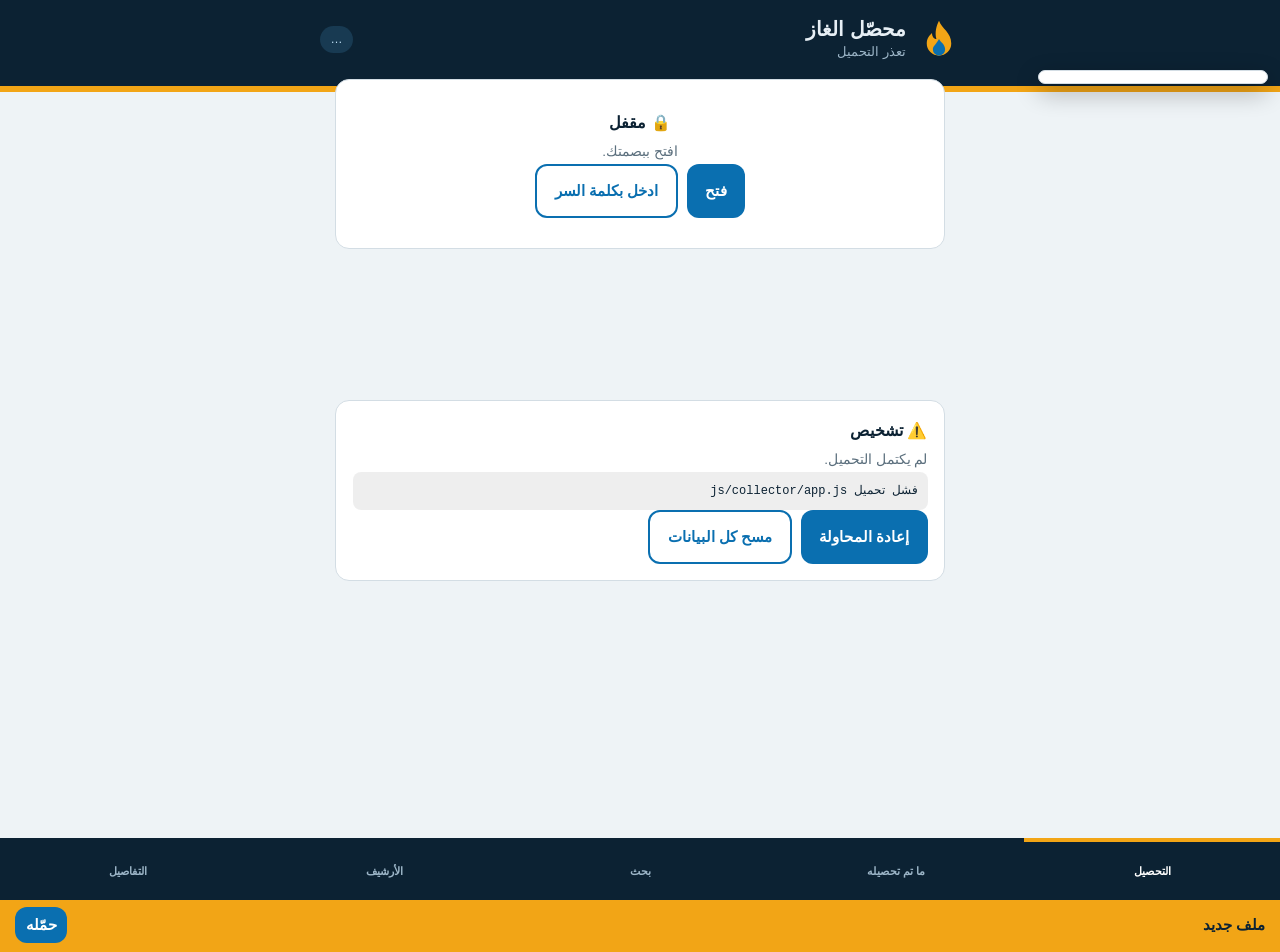
==== index.html @ 59f56c3a "Add files via upload" ====
<!DOCTYPE html>
<html lang="ar" dir="rtl">
<head>
<meta charset="utf-8">
<meta name="viewport" content="width=device-width,initial-scale=1,viewport-fit=cover">
<meta name="theme-color" content="#0c2233">
<title>محصّل الغاز</title>
<link rel="stylesheet" href="css/base.css">
<link rel="stylesheet" href="css/components.css">
<link rel="stylesheet" href="css/collector.css">
</head>
<body>
<header class="top"><div>
  <button id="menuBtn" class="ico" aria-label="الواجهات الإضافية" hidden>⋮</button>
  <button id="back" class="ico" hidden aria-label="رجوع">→</button>
  <svg viewBox="0 0 48 48" aria-hidden="true"><path d="M24 3c3 9 14 13 14 26a14 14 0 0 1-28 0c0-6 3-9 6-12 0 5 3 7 5 7-2-8 0-15 3-21z" fill="#f2a516"/><path d="M24 24c2 4 7 6 7 12a7 7 0 0 1-14 0c0-4 4-6 7-12z" fill="#0a6fb0"/></svg>
  <span><h1>محصّل الغاز</h1><p id="who">جارٍ التحقق…</p></span><span class="pill" id="net">…</span>
</div></header>
<div id="menu" class="menu" hidden></div>
<main id="locked" hidden><section class="card empty"><h2>🔒 مقفل</h2><p class="mute">افتح ببصمتك.</p><div class="actions" style="justify-content:center"><button class="btn" id="unlockBtn">فتح</button><button class="btn ghost" id="relogin">ادخل بكلمة السر</button></div><p class="mute" id="lmsg"></p></section></main>
<main id="diag" hidden><section class="card"><h2>⚠️ تشخيص</h2><p class="mute">لم يكتمل التحميل.</p><pre id="diagText" style="white-space:pre-wrap;font-size:.8rem;background:#0001;padding:.6rem;border-radius:8px;overflow:auto;max-height:200px"></pre><div class="actions"><button class="btn" id="retry">إعادة المحاولة</button><button class="btn ghost" id="hardReset">مسح كل البيانات</button></div></section></main>
<main id="app" hidden><section id="view"></section></main>
<div id="upd" class="upd" hidden><span>ملف جديد</span><button class="btn sm" id="updBtn">حمّله</button></div>
<nav class="tabs" id="tabs" hidden><button data-t="home" class="on">التحصيل</button><button data-t="ledger">ما تم تحصيله</button><button data-t="search">بحث</button><button data-t="archive">الأرشيف</button><button data-t="details">التفاصيل</button></nav>
<div id="toast" role="status"></div>
<script>
(function(){
  var diagEl = document.getElementById('diag');
  var diagText = document.getElementById('diagText');
  function showDiag(msg){
    document.getElementById('who').textContent = 'تعذر التحميل';
    ['locked','app','tabs'].forEach(function(i){document.getElementById(i).hidden=true;});
    diagEl.hidden = false;
    diagText.textContent = String(msg);
  }
  window.addEventListener('error', function(e){ showDiag('JS error: ' + e.message + '\n' + (e.filename||'') + ':' + (e.lineno||'')); });
  window.addEventListener('unhandledrejection', function(e){ showDiag('Promise: ' + (e.reason && e.reason.message ? e.reason.message : e.reason)); });
  setTimeout(function(){
    if (!document.getElementById('app').hidden) return;
    if (!document.getElementById('locked').hidden) return;
    if (!diagEl.hidden) return;
    showDiag('لم يبدأ التطبيق بعد 3 ثوانٍ.\nتأكد من رفع js/collector/app.js.');
  }, 3000);
  document.getElementById('retry').onclick = function(){ location.reload(); };
  document.getElementById('hardReset').onclick = function(){
    if (!confirm('سيُمسح كل شيء. هل أنت متأكد؟')) return;
    (async function(){
      try{ var dbs = await indexedDB.databases(); for(var i=0;i<dbs.length;i++){ if(dbs[i].name) indexedDB.deleteDatabase(dbs[i].name); } }catch(e){}
      try{ localStorage.clear(); }catch(e){}
      try{ var ks = await caches.keys(); await Promise.all(ks.map(function(k){return caches.delete(k);})); }catch(e){}
      try{ var rs = await navigator.serviceWorker.getRegistrations(); await Promise.all(rs.map(function(r){return r.unregister();})); }catch(e){}
      location.reload();
    })();
  };
  var s = document.createElement('script');
  s.type = 'module';
  s.src = 'js/collector/app.js';
  s.onerror = function(){ showDiag('فشل تحميل js/collector/app.js'); };
  document.body.appendChild(s);
})();
</script>
</body>
</html>
---- css/base.css ----
:root{--ink:#0c2233;--paper:#eef3f6;--card:#fff;--line:#d3dde4;--mute:#5b6f7d;--flame:#0a6fb0;--ember:#f2a516;--ok:#14805f;--bad:#c23b3b;--r:14px}
@media(prefers-color-scheme:dark){:root{--ink:#e7eff5;--paper:#0a1722;--card:#112636;--line:#223a4c;--mute:#8da4b4;--flame:#4fb0ee;--ember:#f5b53a;--ok:#3cc596;--bad:#ef7a7a}}
*{box-sizing:border-box;margin:0}
html{direction:rtl;font-size:15px}
body{font-family:'Segoe UI','Noto Sans Arabic',Tahoma,Arial,sans-serif;background:var(--paper);color:var(--ink);line-height:1.7;min-height:100vh;-webkit-tap-highlight-color:transparent}
:focus-visible{outline:3px solid var(--ember);outline-offset:2px}
@media(prefers-reduced-motion:reduce){*{transition:none!important;animation:none!important}}
---- css/components.css ----
button,input{font:inherit;color:inherit}
.btn{border:0;border-radius:12px;padding:.8rem 1.2rem;font-weight:700;background:var(--flame);color:#fff;cursor:pointer;min-height:48px;transition:transform .12s}
.btn:active{transform:scale(.97)}.btn:disabled{opacity:.55}
.btn.ghost{background:transparent;color:var(--flame);border:2px solid var(--flame)}
.field{display:grid;gap:.25rem}.field span{font-size:.85rem;color:var(--mute)}
.field input{border:2px solid var(--line);background:var(--paper);border-radius:12px;padding:.7rem .9rem;min-height:48px;width:100%}
.field input:focus{border-color:var(--flame)}
.card{background:var(--card);border:1px solid var(--line);border-radius:var(--r);padding:1.1rem}
.tests{list-style:none;padding:0;display:grid;gap:.5rem;margin-top:1rem}
.tests li{display:grid;grid-template-columns:1.6rem 1fr;gap:.1rem .5rem;padding:.6rem .8rem;border-radius:12px;background:var(--paper);border-inline-start:5px solid var(--line)}
.tests li small{grid-column:2;color:var(--mute)}
.tests li.ok{border-color:var(--ok)}.tests li.ok b{color:var(--ok)}
.tests li.bad{border-color:var(--bad)}.tests li.bad b{color:var(--bad)}
---- css/collector.css ----
.top{background:#0c2233;color:#e7eff5;padding:1.1rem 1rem 1.6rem;border-bottom:6px solid var(--ember)}
.top>div{max-width:640px;margin:auto;display:flex;align-items:center;gap:.8rem}
.top svg{width:42px;height:42px;flex:none}
.top h1{font-size:1.35rem;line-height:1.2}.top p{font-size:.85rem;color:#9db6c8}
.pill{margin-inline-start:auto;font-size:.8rem;padding:.2rem .7rem;border-radius:99px;background:#183a52;color:#bfe0f5}
.pill[data-on=false]{background:var(--ember);color:#0c2233}
main{max-width:640px;margin:-.9rem auto 2rem;padding:0 1rem;display:grid;gap:1rem}
.row{display:grid;grid-template-columns:1fr 1fr;gap:.75rem;margin:.8rem 0}
.actions{display:flex;gap:.6rem;flex-wrap:wrap}
h2{font-size:1.05rem;margin-bottom:.3rem}.mute{color:var(--mute);font-size:.9rem}
.ico{background:#183a52;color:#fff;border:0;border-radius:12px;width:44px;height:44px;font-size:1.4rem;cursor:pointer}
main{padding-bottom:9rem}.stack{display:grid;gap:.8rem;margin:.8rem 0}
.pick{display:grid;grid-template-columns:1fr 1fr;gap:.7rem}
.pick select{width:100%;border:2px solid var(--line);background:var(--card);color:var(--ink);border-radius:12px;padding:.6rem;min-height:48px;font:inherit;font-weight:700}
.sum{margin:.7rem 0;color:var(--mute)}.sum b{color:var(--ink);font-size:1.15rem}
.blist{display:grid;gap:.6rem}
.brow{display:grid;grid-template-columns:1.2fr 1fr 1fr auto;gap:.5rem;align-items:center;text-align:right;background:var(--card);border:1px solid var(--line);border-inline-start:6px solid var(--flame);border-radius:var(--r);padding:.9rem;min-height:56px;font:inherit;color:var(--ink);cursor:pointer}
.brow strong,.bar b{font-variant-numeric:tabular-nums}.brow strong{color:var(--flame)}.brow span{color:var(--mute);font-size:.88rem}
.bh{display:flex;justify-content:space-between;align-items:center;gap:.5rem;margin-bottom:.6rem}.bh h2{margin:0;font-size:1rem}
.chk{display:flex;gap:.4rem;align-items:center;font-weight:700;white-space:nowrap}
input[type=checkbox]{width:22px;height:22px;accent-color:var(--flame)}
.tabs{position:fixed;inset-inline:0;bottom:0;display:grid;background:#0c2233;padding-bottom:env(safe-area-inset-bottom)}
.tabs button{background:none;border:0;color:#9db6c8;font:inherit;font-weight:700;padding:1rem;min-height:62px;border-top:4px solid transparent}.tabs button.on{color:#fff;border-top-color:var(--ember)}
.tabs{grid-template-columns:repeat(5,1fr)}.tabs button{padding:.8rem .2rem;font-size:.74rem}
.btn.sm{padding:.3rem .7rem;min-height:36px}.fin{color:var(--mute)}.empty{text-align:center;padding:2rem 1rem}
#toast{position:fixed;inset-inline:1rem;bottom:140px;background:#0c2233;color:#fff;border-radius:12px;padding:.8rem 1rem;text-align:center;opacity:0;pointer-events:none;transition:opacity .2s}#toast.show{opacity:1}
.tools{display:flex;gap:.5rem;flex-wrap:wrap;margin:.7rem 0}.lnk{background:none;border:0;color:var(--flame);font:inherit;font-weight:700;padding:.2rem .4rem;cursor:pointer;min-height:36px}
.prow.open{border-inline-start-color:var(--ember);background:var(--paper)}.apts{margin:-.3rem 0 .4rem}
.tag{background:var(--ember);color:#0c2233;border-radius:6px;padding:0 .4rem;font-style:normal;font-size:.75rem}
details{border-bottom:1px solid var(--line);padding:.5rem 0}summary{cursor:pointer;font-weight:700;min-height:40px;display:flex;align-items:center}
.wrap{overflow-x:auto}table{border-collapse:collapse;width:100%;font-size:.85rem;font-variant-numeric:tabular-nums}th,td{border:1px solid var(--line);padding:.35rem .5rem;text-align:right}th{background:var(--paper)}
.srch{width:100%;border:2px solid var(--line);border-radius:12px;padding:.8rem;min-height:52px;font:inherit;background:var(--paper);color:var(--ink)}
.srow{grid-template-columns:1.3fr 1.4fr auto auto}
dialog{border:0;border-radius:16px;padding:1.2rem;max-width:90vw;background:var(--card);color:var(--ink);display:grid;gap:.6rem}dialog::backdrop{background:#000a}
dialog.viewer{width:96vw;height:90vh;grid-template-rows:1fr auto}dialog.viewer iframe{width:100%;height:100%;border:0;background:#fff}
.upd{background:var(--ember);color:#0c2233;padding:.6rem 1rem;display:flex;justify-content:space-between;align-items:center;font-weight:700}
.warn{border:2px solid var(--ember)}
.menu{position:fixed;top:70px;inset-inline-start:.8rem;z-index:30;background:var(--card);border:1px solid var(--line);border-radius:14px;box-shadow:0 8px 24px #0005;min-width:230px;padding:.4rem;display:grid}
.menu button{background:none;border:0;text-align:right;padding:.8rem;font:inherit;color:var(--ink);border-radius:10px;min-height:48px;cursor:pointer}.menu button:hover{background:var(--paper)}

/* ===== جدول الشقق داخل العمارة (تحسين) ===== */
.apt-table{width:100%;border-collapse:separate;border-spacing:0;font-variant-numeric:tabular-nums;border-radius:12px;overflow:hidden;background:var(--card)}
.apt-table td{padding:.6rem .5rem;border-bottom:1px solid var(--line);vertical-align:middle;font-size:.9rem}
.apt-table tr:last-child td{border-bottom:0}
.apt-table tr:nth-child(even){background:color-mix(in srgb,var(--paper) 60%,transparent)}
.apt-table tr.on{background:color-mix(in srgb,var(--flame) 14%,transparent)}
.apt-table .c-chk{width:34px;text-align:center}
.apt-table .c-apt{width:52px;text-align:center;font-weight:800;color:#fff;background:var(--flame);border-radius:8px;padding:.3rem .2rem;margin:.3rem 0;display:table-cell;vertical-align:middle}
.apt-table .c-name{min-width:120px;word-break:break-word;font-weight:600}
.apt-table .c-count{width:46px;text-align:center;color:var(--mute);font-size:.82rem}
.apt-table .c-val{width:92px;text-align:left;padding-inline-start:.2rem}
.apt-table .adv{display:block;font-size:.68rem;color:var(--mute);margin-top:.15rem;text-align:center}
.val-btn{background:var(--ok);color:#fff;border:0;border-radius:9px;padding:.4rem .5rem;font:inherit;font-weight:800;cursor:pointer;min-height:38px;width:100%;text-align:center;font-size:.9rem}
.val-btn:active{transform:scale(.97)}
.name-txt{cursor:pointer;user-select:none}
.name-txt.empty-name{color:var(--mute);font-style:italic}

/* ===== شريط الملخص ===== */
.bar{position:fixed;inset-inline:0;bottom:62px;background:var(--card);border-top:3px solid var(--ember);padding:.6rem .8rem;display:flex;gap:.6rem;align-items:center;justify-content:space-between;flex-wrap:wrap;z-index:20}
.bar div{display:grid;min-width:80px}
.bar small{color:var(--mute);font-size:.68rem}
.bar b{font-size:.95rem;font-variant-numeric:tabular-nums}
.bar .btn{margin-inline-start:auto;min-width:110px;background:var(--ok)}

/* ===== صفحة ما تم تحصيله ===== */
.ledger-list{display:grid;gap:.5rem}
.led-row{background:var(--card);border:1px solid var(--line);border-radius:12px;padding:.6rem .7rem;box-shadow:0 1px 2px #0001}
.led-main{display:grid;grid-template-columns:42px 1fr auto auto;gap:.6rem;align-items:center}
.led-apt{background:var(--ember);color:#0c2233;font-weight:800;border-radius:8px;text-align:center;padding:.3rem 0;font-size:.9rem}
.led-info{min-width:0}
.led-name{font-weight:700;font-size:.95rem;white-space:nowrap;overflow:hidden;text-overflow:ellipsis}
.led-meta{color:var(--mute);font-size:.72rem;white-space:nowrap;overflow:hidden;text-overflow:ellipsis}
.led-amount{font-weight:800;color:var(--flame);font-variant-numeric:tabular-nums;font-size:1rem}
.led-menu-wrap{position:relative}
.menu-dots{background:none;border:0;font-size:1.3rem;cursor:pointer;padding:.2rem .5rem;color:var(--mute);border-radius:8px;min-height:36px}
.menu-dots:hover{background:var(--paper)}
.menu-pop{position:absolute;inset-inline-end:0;top:38px;background:var(--card);border:1px solid var(--line);border-radius:10px;box-shadow:0 8px 24px #0005;z-index:10;display:grid;min-width:160px;padding:.3rem}
.menu-pop[hidden]{display:none}
.menu-pop button{background:none;border:0;text-align:right;padding:.6rem .8rem;font:inherit;color:var(--ink);border-radius:8px;cursor:pointer;min-height:40px}
.menu-pop button:hover{background:var(--paper)}
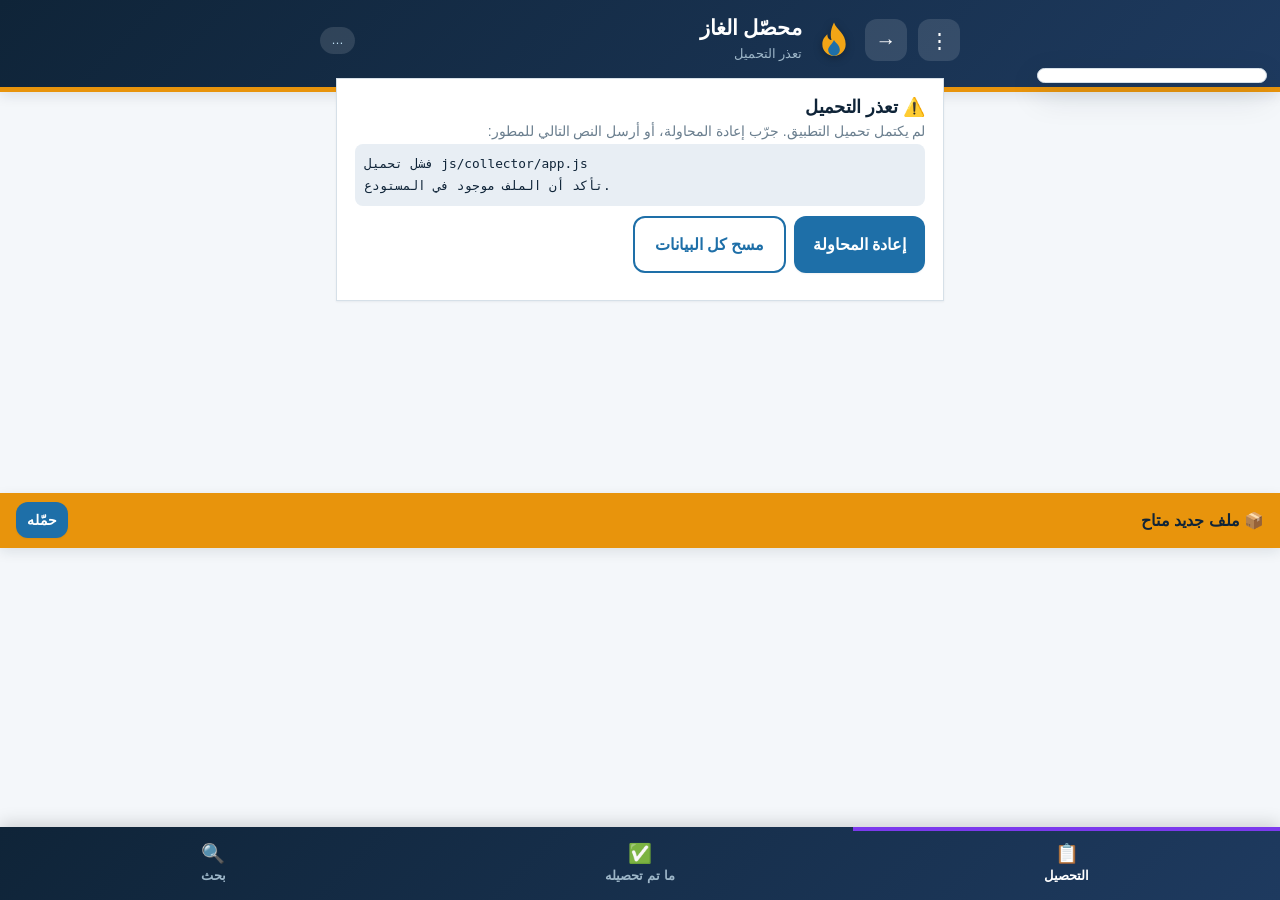
==== commit 5e6be6ed: "Add files via upload" ====
--- a/index.html
+++ b/index.html
@@ -3,61 +3,153 @@
 <head>
 <meta charset="utf-8">
 <meta name="viewport" content="width=device-width,initial-scale=1,viewport-fit=cover">
-<meta name="theme-color" content="#0c2233">
+<meta name="theme-color" content="#0f2438">
+<meta name="description" content="تطبيق محصّل الغاز — تحصيل فواتير الغاز ميدانياً">
+<link rel="manifest" href="manifest.json">
+<link rel="icon" href="icons/icon-192.png">
 <title>محصّل الغاز</title>
 <link rel="stylesheet" href="css/base.css">
 <link rel="stylesheet" href="css/components.css">
 <link rel="stylesheet" href="css/collector.css">
 </head>
 <body>
+
+<!-- ===== الهيدر العلوي ===== -->
 <header class="top"><div>
-  <button id="menuBtn" class="ico" aria-label="الواجهات الإضافية" hidden>⋮</button>
-  <button id="back" class="ico" hidden aria-label="رجوع">→</button>
-  <svg viewBox="0 0 48 48" aria-hidden="true"><path d="M24 3c3 9 14 13 14 26a14 14 0 0 1-28 0c0-6 3-9 6-12 0 5 3 7 5 7-2-8 0-15 3-21z" fill="#f2a516"/><path d="M24 24c2 4 7 6 7 12a7 7 0 0 1-14 0c0-4 4-6 7-12z" fill="#0a6fb0"/></svg>
-  <span><h1>محصّل الغاز</h1><p id="who">جارٍ التحقق…</p></span><span class="pill" id="net">…</span>
+  <button id="menuBtn" class="ico" aria-label="القائمة" hidden>⋮</button>
+  <button id="back" class="ico" aria-label="رجوع" hidden>→</button>
+  <svg viewBox="0 0 48 48" aria-hidden="true">
+    <path d="M24 3c3 9 14 13 14 26a14 14 0 0 1-28 0c0-6 3-9 6-12 0 5 3 7 5 7-2-8 0-15 3-21z" fill="#f2a516"/>
+    <path d="M24 24c2 4 7 6 7 12a7 7 0 0 1-14 0c0-4 4-6 7-12z" fill="#1e6fa8"/>
+  </svg>
+  <span>
+    <h1>محصّل الغاز</h1>
+    <p id="who">جارٍ التحقق…</p>
+  </span>
+  <span class="pill" id="net">…</span>
 </div></header>
+
+<!-- ===== القائمة المنسدلة ===== -->
 <div id="menu" class="menu" hidden></div>
-<main id="locked" hidden><section class="card empty"><h2>🔒 مقفل</h2><p class="mute">افتح ببصمتك.</p><div class="actions" style="justify-content:center"><button class="btn" id="unlockBtn">فتح</button><button class="btn ghost" id="relogin">ادخل بكلمة السر</button></div><p class="mute" id="lmsg"></p></section></main>
-<main id="diag" hidden><section class="card"><h2>⚠️ تشخيص</h2><p class="mute">لم يكتمل التحميل.</p><pre id="diagText" style="white-space:pre-wrap;font-size:.8rem;background:#0001;padding:.6rem;border-radius:8px;overflow:auto;max-height:200px"></pre><div class="actions"><button class="btn" id="retry">إعادة المحاولة</button><button class="btn ghost" id="hardReset">مسح كل البيانات</button></div></section></main>
-<main id="app" hidden><section id="view"></section></main>
-<div id="upd" class="upd" hidden><span>ملف جديد</span><button class="btn sm" id="updBtn">حمّله</button></div>
-<nav class="tabs" id="tabs" hidden><button data-t="home" class="on">التحصيل</button><button data-t="ledger">ما تم تحصيله</button><button data-t="search">بحث</button><button data-t="archive">الأرشيف</button><button data-t="details">التفاصيل</button></nav>
-<div id="toast" role="status"></div>
+
+<!-- ===== شاشة القفل (مخفية تماماً حتى الحاجة) ===== -->
+<main id="locked">
+  <section class="card empty">
+    <h2>🔒 التطبيق مقفل</h2>
+    <p class="mute">افتحه ببصمتك أو النقش أو كلمة مرور الجهاز.</p>
+    <div class="actions" style="justify-content:center">
+      <button class="btn" id="unlockBtn">فتح</button>
+      <button class="btn ghost" id="relogin">ادخل بكلمة السر</button>
+    </div>
+    <p class="mute" id="lmsg"></p>
+  </section>
+</main>
+
+<!-- ===== شاشة التشخيص (مخفية تماماً حتى الحاجة) ===== -->
+<main id="diag">
+  <section class="card">
+    <h2>⚠️ تعذر التحميل</h2>
+    <p class="mute">لم يكتمل تحميل التطبيق. جرّب إعادة المحاولة، أو أرسل النص التالي للمطور:</p>
+    <pre id="diagText" style="white-space:pre-wrap;font-size:.8rem;background:var(--paper-2);padding:.6rem;border-radius:8px;overflow:auto;max-height:200px;direction:ltr;text-align:left"></pre>
+    <div class="actions">
+      <button class="btn" id="retry">إعادة المحاولة</button>
+      <button class="btn ghost" id="hardReset">مسح كل البيانات</button>
+    </div>
+  </section>
+</main>
+
+<!-- ===== شريط التحديث ===== -->
+<div id="upd" class="upd" hidden>
+  <span>📦 ملف جديد متاح</span>
+  <button class="btn sm" id="updBtn">حمّله</button>
+</div>
+
+<!-- ===== التطبيق الرئيسي ===== -->
+<main id="app" hidden>
+  <section id="view"></section>
+</main>
+
+<!-- ===== شريط التنقل السفلي (3 تبويبات) ===== -->
+<nav class="tabs" id="tabs" hidden>
+  <button data-t="home" class="on"><span class="ico-emoji">📋</span>التحصيل</button>
+  <button data-t="ledger"><span class="ico-emoji">✅</span>ما تم تحصيله</button>
+  <button data-t="search"><span class="ico-emoji">🔍</span>بحث</button>
+</nav>
+
+<!-- ===== تذييل الصفحة ===== -->
+<footer class="app-footer" id="footer" hidden>
+  <span>تطوير: <b>اسمك</b></span>
+  <span> · </span>
+  <span>الإصدار: <b>1.0.0</b></span>
+</footer>
+
+<!-- ===== الإشعارات ===== -->
+<div id="toast" role="status" aria-live="polite"></div>
+
+<!-- ===== سكربت التشخيص المبكر ===== -->
 <script>
 (function(){
   var diagEl = document.getElementById('diag');
   var diagText = document.getElementById('diagText');
+  var lockedEl = document.getElementById('locked');
+  var appEl = document.getElementById('app');
+  var tabsEl = document.getElementById('tabs');
+  var footerEl = document.getElementById('footer');
+
   function showDiag(msg){
     document.getElementById('who').textContent = 'تعذر التحميل';
-    ['locked','app','tabs'].forEach(function(i){document.getElementById(i).hidden=true;});
-    diagEl.hidden = false;
+    lockedEl.removeAttribute('data-show');
+    appEl.hidden = true;
+    tabsEl.hidden = true;
+    if (footerEl) footerEl.hidden = true;
+    diagEl.setAttribute('data-show', '1');
     diagText.textContent = String(msg);
   }
-  window.addEventListener('error', function(e){ showDiag('JS error: ' + e.message + '\n' + (e.filename||'') + ':' + (e.lineno||'')); });
-  window.addEventListener('unhandledrejection', function(e){ showDiag('Promise: ' + (e.reason && e.reason.message ? e.reason.message : e.reason)); });
+
+  window.addEventListener('error', function(e){
+    showDiag('JS error: ' + e.message + '\n' + (e.filename||'') + ':' + (e.lineno||''));
+  });
+  window.addEventListener('unhandledrejection', function(e){
+    showDiag('Promise: ' + (e.reason && e.reason.message ? e.reason.message : e.reason));
+  });
+
+  // مهلة التشخيص: 5 ثوانٍ
   setTimeout(function(){
-    if (!document.getElementById('app').hidden) return;
-    if (!document.getElementById('locked').hidden) return;
-    if (!diagEl.hidden) return;
-    showDiag('لم يبدأ التطبيق بعد 3 ثوانٍ.\nتأكد من رفع js/collector/app.js.');
-  }, 3000);
+    if (!appEl.hidden) return;
+    if (lockedEl.getAttribute('data-show') === '1') return;
+    if (diagEl.getAttribute('data-show') === '1') return;
+    showDiag('لم يبدأ التطبيق بعد 5 ثوانٍ.\nتأكد من رفع js/collector/app.js وأن الإنترنت يعمل.\nافتح F12 > Console لمعرفة الخطأ.');
+  }, 5000);
+
   document.getElementById('retry').onclick = function(){ location.reload(); };
   document.getElementById('hardReset').onclick = function(){
-    if (!confirm('سيُمسح كل شيء. هل أنت متأكد؟')) return;
+    if (!confirm('سيُمسح كل شيء (بيانات الدخول، الملفات، التحصيلات). هل أنت متأكد؟')) return;
     (async function(){
-      try{ var dbs = await indexedDB.databases(); for(var i=0;i<dbs.length;i++){ if(dbs[i].name) indexedDB.deleteDatabase(dbs[i].name); } }catch(e){}
+      try{
+        var dbs = await indexedDB.databases();
+        for (var i=0;i<dbs.length;i++){ if (dbs[i].name) indexedDB.deleteDatabase(dbs[i].name); }
+      }catch(e){}
       try{ localStorage.clear(); }catch(e){}
-      try{ var ks = await caches.keys(); await Promise.all(ks.map(function(k){return caches.delete(k);})); }catch(e){}
-      try{ var rs = await navigator.serviceWorker.getRegistrations(); await Promise.all(rs.map(function(r){return r.unregister();})); }catch(e){}
+      try{
+        var ks = await caches.keys();
+        await Promise.all(ks.map(function(k){ return caches.delete(k); }));
+      }catch(e){}
+      try{
+        var rs = await navigator.serviceWorker.getRegistrations();
+        await Promise.all(rs.map(function(r){ return r.unregister(); }));
+      }catch(e){}
       location.reload();
     })();
   };
+
+  // تحميل app.js ديناميكياً
   var s = document.createElement('script');
   s.type = 'module';
   s.src = 'js/collector/app.js';
-  s.onerror = function(){ showDiag('فشل تحميل js/collector/app.js'); };
+  s.onerror = function(){ showDiag('فشل تحميل js/collector/app.js\nتأكد أن الملف موجود في المستودع.'); };
   document.body.appendChild(s);
 })();
 </script>
+
 </body>
 </html>
--- a/css/base.css
+++ b/css/base.css
@@ -1,7 +1,277 @@
-:root{--ink:#0c2233;--paper:#eef3f6;--card:#fff;--line:#d3dde4;--mute:#5b6f7d;--flame:#0a6fb0;--ember:#f2a516;--ok:#14805f;--bad:#c23b3b;--r:14px}
-@media(prefers-color-scheme:dark){:root{--ink:#e7eff5;--paper:#0a1722;--card:#112636;--line:#223a4c;--mute:#8da4b4;--flame:#4fb0ee;--ember:#f5b53a;--ok:#3cc596;--bad:#ef7a7a}}
-*{box-sizing:border-box;margin:0}
-html{direction:rtl;font-size:15px}
-body{font-family:'Segoe UI','Noto Sans Arabic',Tahoma,Arial,sans-serif;background:var(--paper);color:var(--ink);line-height:1.7;min-height:100vh;-webkit-tap-highlight-color:transparent}
-:focus-visible{outline:3px solid var(--ember);outline-offset:2px}
-@media(prefers-reduced-motion:reduce){*{transition:none!important;animation:none!important}}
+/* ============================================================
+   محصّل الغاز — الهوية البصرية الأساسية
+   المطور: [اسمك]
+   الإصدار: 1.0.0
+   ============================================================ */
+
+/* ===== الوضع الفاتح ===== */
+:root{
+  /* الخلفيات */
+  --paper: #f4f7fa;
+  --paper-2: #e8eef4;
+  --card: #ffffff;
+  --line: #d6e0e8;
+
+  /* النصوص */
+  --ink: #0f2438;
+  --mute: #6b7f8f;
+  --soft: #9aafbf;
+
+  /* الأساسيات */
+  --flame: #1e6fa8;
+  --ember: #e8940c;
+  --ok: #0d9668;
+  --bad: #d63a3a;
+  --info: #3b82f6;
+
+  /* التمييز */
+  --hl-apt: #0ea5e9;
+  --hl-bld: #d946a8;
+  --hl-blk: #d97706;
+
+  /* الشارات */
+  --tag-personal: #7c3aed;
+  --tag-partial: #ea580c;
+  --tag-advance: #0d9668;
+  --tag-out: #d63a3a;
+  --tag-other: #475569;
+
+  /* الصفحات */
+  --collector: #7c3aed;
+  --collector-soft: #ede9fe;
+  --ledger: #0ea5e9;
+  --ledger-soft: #e0f2fe;
+  --archive: #d97706;
+  --archive-soft: #fef3c7;
+  --details: #0d9668;
+  --details-soft: #d1fae5;
+  --search: #3b82f6;
+
+  /* التدرجات */
+  --grad-top: linear-gradient(135deg, #0f2438 0%, #1e3a5f 100%);
+  --grad-collector: linear-gradient(135deg, #7c3aed 0%, #a855f7 100%);
+  --grad-ledger: linear-gradient(135deg, #0ea5e9 0%, #38bdf8 100%);
+
+  /* الظلال */
+  --shadow-sm: 0 1px 2px rgba(15,36,56,0.06);
+  --shadow-md: 0 4px 12px rgba(15,36,56,0.10);
+  --shadow-lg: 0 12px 32px rgba(15,36,56,0.15);
+
+  /* الخطوط */
+  --font: 'Segoe UI', 'Noto Sans Arabic', Tahoma, Arial, sans-serif;
+  --fs-base: 16px;
+  --fs-sm: 14px;
+  --fs-xs: 12px;
+  --fs-lg: 18px;
+  --fs-xl: 22px;
+
+  /* الحدود */
+  --r-sm: 8px;
+  --r-md: 12px;
+  --r-lg: 16px;
+  --r-xl: 24px;
+}
+
+/* ===== الوضع الداكن ===== */
+@media(prefers-color-scheme:dark){
+  :root{
+    --paper: #0a1722;
+    --paper-2: #13293d;
+    --card: #1a2f42;
+    --line: #2a4257;
+
+    --ink: #e7eff5;
+    --mute: #8da4b4;
+    --soft: #6b7f8f;
+
+    --flame: #4fa8e8;
+    --ember: #f5b53a;
+    --ok: #34d399;
+    --bad: #f87171;
+    --info: #60a5fa;
+
+    --hl-apt: #38bdf8;
+    --hl-bld: #f472b6;
+    --hl-blk: #fbbf24;
+
+    --tag-personal: #a78bfa;
+    --tag-partial: #fb923c;
+    --tag-advance: #34d399;
+    --tag-out: #f87171;
+    --tag-other: #94a3b8;
+
+    --collector: #a78bfa;
+    --collector-soft: #2e1065;
+    --ledger: #38bdf8;
+    --ledger-soft: #082f49;
+    --archive: #fbbf24;
+    --archive-soft: #451a03;
+    --details: #34d399;
+    --details-soft: #064e3b;
+    --search: #60a5fa;
+
+    --grad-top: linear-gradient(135deg, #0a1722 0%, #13293d 100%);
+    --grad-collector: linear-gradient(135deg, #6d28d9 0%, #7c3aed 100%);
+    --grad-ledger: linear-gradient(135deg, #0284c7 0%, #0ea5e9 100%);
+
+    --shadow-sm: 0 1px 2px rgba(0,0,0,0.3);
+    --shadow-md: 0 4px 12px rgba(0,0,0,0.4);
+    --shadow-lg: 0 12px 32px rgba(0,0,0,0.5);
+  }
+}
+
+/* ===== الأساسيات ===== */
+*{ box-sizing: border-box; margin: 0; padding: 0; }
+html{ direction: rtl; font-size: var(--fs-base); -webkit-text-size-adjust: 100%; }
+body{
+  font-family: var(--font);
+  background: var(--paper);
+  color: var(--ink);
+  line-height: 1.7;
+  min-height: 100vh;
+  -webkit-tap-highlight-color: transparent;
+  overflow-x: hidden;
+}
+
+/* ===== الحقول ===== */
+input, select, textarea, button{ font: inherit; color: inherit; }
+input[type=text], input[type=number], input[type=password], select, textarea{
+  width: 100%;
+  border: 2px solid var(--line);
+  background: var(--paper);
+  color: var(--ink);
+  border-radius: var(--r-md);
+  padding: .6rem .8rem;
+  min-height: 48px;
+  transition: border-color .2s, box-shadow .2s;
+}
+input:focus, select:focus, textarea:focus{
+  outline: none;
+  border-color: var(--flame);
+  box-shadow: 0 0 0 3px rgba(30,111,168,0.15);
+}
+input[type=checkbox]{
+  width: 20px; height: 20px;
+  accent-color: var(--collector);
+  cursor: pointer;
+}
+input[type=radio]{
+  width: 18px; height: 18px;
+  accent-color: var(--flame);
+  cursor: pointer;
+}
+
+/* ===== الأزرار ===== */
+.btn{
+  display: inline-flex;
+  align-items: center;
+  justify-content: center;
+  gap: .4rem;
+  border: 0;
+  border-radius: var(--r-md);
+  padding: .7rem 1.2rem;
+  font-weight: 700;
+  background: var(--flame);
+  color: #fff;
+  cursor: pointer;
+  min-height: 48px;
+  transition: transform .12s, background .2s, box-shadow .2s;
+  box-shadow: var(--shadow-sm);
+}
+.btn:active{ transform: scale(.97); }
+.btn:disabled{ opacity: .5; cursor: not-allowed; }
+.btn.ghost{
+  background: transparent;
+  color: var(--flame);
+  border: 2px solid var(--flame);
+  box-shadow: none;
+}
+.btn.ghost:hover{ background: rgba(30,111,168,0.08); }
+.btn.sm{ padding: .35rem .7rem; min-height: 36px; font-size: var(--fs-sm); }
+.btn.ok{ background: var(--ok); }
+.btn.bad{ background: var(--bad); }
+
+/* ===== الروابط ===== */
+a{ color: var(--flame); text-decoration: none; }
+a:hover{ text-decoration: underline; }
+.lnk{
+  background: none;
+  border: 0;
+  color: var(--collector);
+  font: inherit;
+  font-weight: 700;
+  padding: .2rem .4rem;
+  cursor: pointer;
+  min-height: 32px;
+  border-radius: var(--r-sm);
+  transition: background .2s;
+}
+.lnk:hover{ background: var(--collector-soft); }
+
+/* ===== العناوين ===== */
+h1{ font-size: var(--fs-xl); font-weight: 800; line-height: 1.2; }
+h2{ font-size: var(--fs-lg); font-weight: 800; line-height: 1.3; }
+h3{ font-size: var(--fs-base); font-weight: 800; line-height: 1.4; }
+
+/* ===== النصوص ===== */
+.mute{ color: var(--mute); font-size: var(--fs-sm); }
+.soft{ color: var(--soft); font-size: var(--fs-xs); }
+.name{ font-weight: 700; font-size: var(--fs-base); }
+.mono{ font-variant-numeric: tabular-nums; }
+
+/* ===== الشارات ===== */
+.tag{
+  display: inline-block;
+  font-size: var(--fs-xs);
+  font-weight: 700;
+  padding: .1rem .5rem;
+  border-radius: var(--r-sm);
+  background: var(--ember);
+  color: #0f2438;
+  line-height: 1.4;
+}
+.tag.personal{ background: var(--tag-personal); color: #fff; }
+.tag.partial{ background: var(--tag-partial); color: #fff; }
+.tag.advance{ background: var(--tag-advance); color: #fff; }
+.tag.out{ background: var(--tag-out); color: #fff; }
+.tag.other{ background: var(--tag-other); color: #fff; }
+
+/* ===== البطاقات ===== */
+.card{
+  background: var(--card);
+  border: 1px solid var(--line);
+  border-radius: var(--r-lg);
+  padding: 1rem;
+  box-shadow: var(--shadow-sm);
+}
+
+/* ===== الحاويات ===== */
+.empty{
+  text-align: center;
+  padding: 2rem 1rem;
+  color: var(--mute);
+  font-size: var(--fs-base);
+}
+
+/* ===== التأثيرات ===== */
+@media(prefers-reduced-motion:reduce){
+  *{ transition: none !important; animation: none !important; }
+}
+
+/* ===== الطباعة ===== */
+@media print{
+  body{ background: #fff; color: #000; }
+  .btn, .lnk{ display: none !important; }
+  .card{ box-shadow: none; border: 1px solid #ccc; }
+}
+
+/* ===== التذييل ===== */
+.app-footer{
+  text-align: center;
+  padding: 1rem;
+  color: var(--mute);
+  font-size: var(--fs-xs);
+  border-top: 1px solid var(--line);
+  margin-top: 2rem;
+}
+.app-footer b{ color: var(--ink); font-weight: 700; }
--- a/css/collector.css
+++ b/css/collector.css
@@ -1,80 +1,860 @@
-.top{background:#0c2233;color:#e7eff5;padding:1.1rem 1rem 1.6rem;border-bottom:6px solid var(--ember)}
-.top>div{max-width:640px;margin:auto;display:flex;align-items:center;gap:.8rem}
-.top svg{width:42px;height:42px;flex:none}
-.top h1{font-size:1.35rem;line-height:1.2}.top p{font-size:.85rem;color:#9db6c8}
-.pill{margin-inline-start:auto;font-size:.8rem;padding:.2rem .7rem;border-radius:99px;background:#183a52;color:#bfe0f5}
-.pill[data-on=false]{background:var(--ember);color:#0c2233}
-main{max-width:640px;margin:-.9rem auto 2rem;padding:0 1rem;display:grid;gap:1rem}
-.row{display:grid;grid-template-columns:1fr 1fr;gap:.75rem;margin:.8rem 0}
-.actions{display:flex;gap:.6rem;flex-wrap:wrap}
-h2{font-size:1.05rem;margin-bottom:.3rem}.mute{color:var(--mute);font-size:.9rem}
-.ico{background:#183a52;color:#fff;border:0;border-radius:12px;width:44px;height:44px;font-size:1.4rem;cursor:pointer}
-main{padding-bottom:9rem}.stack{display:grid;gap:.8rem;margin:.8rem 0}
-.pick{display:grid;grid-template-columns:1fr 1fr;gap:.7rem}
-.pick select{width:100%;border:2px solid var(--line);background:var(--card);color:var(--ink);border-radius:12px;padding:.6rem;min-height:48px;font:inherit;font-weight:700}
-.sum{margin:.7rem 0;color:var(--mute)}.sum b{color:var(--ink);font-size:1.15rem}
-.blist{display:grid;gap:.6rem}
-.brow{display:grid;grid-template-columns:1.2fr 1fr 1fr auto;gap:.5rem;align-items:center;text-align:right;background:var(--card);border:1px solid var(--line);border-inline-start:6px solid var(--flame);border-radius:var(--r);padding:.9rem;min-height:56px;font:inherit;color:var(--ink);cursor:pointer}
-.brow strong,.bar b{font-variant-numeric:tabular-nums}.brow strong{color:var(--flame)}.brow span{color:var(--mute);font-size:.88rem}
-.bh{display:flex;justify-content:space-between;align-items:center;gap:.5rem;margin-bottom:.6rem}.bh h2{margin:0;font-size:1rem}
-.chk{display:flex;gap:.4rem;align-items:center;font-weight:700;white-space:nowrap}
-input[type=checkbox]{width:22px;height:22px;accent-color:var(--flame)}
-.tabs{position:fixed;inset-inline:0;bottom:0;display:grid;background:#0c2233;padding-bottom:env(safe-area-inset-bottom)}
-.tabs button{background:none;border:0;color:#9db6c8;font:inherit;font-weight:700;padding:1rem;min-height:62px;border-top:4px solid transparent}.tabs button.on{color:#fff;border-top-color:var(--ember)}
-.tabs{grid-template-columns:repeat(5,1fr)}.tabs button{padding:.8rem .2rem;font-size:.74rem}
-.btn.sm{padding:.3rem .7rem;min-height:36px}.fin{color:var(--mute)}.empty{text-align:center;padding:2rem 1rem}
-#toast{position:fixed;inset-inline:1rem;bottom:140px;background:#0c2233;color:#fff;border-radius:12px;padding:.8rem 1rem;text-align:center;opacity:0;pointer-events:none;transition:opacity .2s}#toast.show{opacity:1}
-.tools{display:flex;gap:.5rem;flex-wrap:wrap;margin:.7rem 0}.lnk{background:none;border:0;color:var(--flame);font:inherit;font-weight:700;padding:.2rem .4rem;cursor:pointer;min-height:36px}
-.prow.open{border-inline-start-color:var(--ember);background:var(--paper)}.apts{margin:-.3rem 0 .4rem}
-.tag{background:var(--ember);color:#0c2233;border-radius:6px;padding:0 .4rem;font-style:normal;font-size:.75rem}
-details{border-bottom:1px solid var(--line);padding:.5rem 0}summary{cursor:pointer;font-weight:700;min-height:40px;display:flex;align-items:center}
-.wrap{overflow-x:auto}table{border-collapse:collapse;width:100%;font-size:.85rem;font-variant-numeric:tabular-nums}th,td{border:1px solid var(--line);padding:.35rem .5rem;text-align:right}th{background:var(--paper)}
-.srch{width:100%;border:2px solid var(--line);border-radius:12px;padding:.8rem;min-height:52px;font:inherit;background:var(--paper);color:var(--ink)}
-.srow{grid-template-columns:1.3fr 1.4fr auto auto}
-dialog{border:0;border-radius:16px;padding:1.2rem;max-width:90vw;background:var(--card);color:var(--ink);display:grid;gap:.6rem}dialog::backdrop{background:#000a}
-dialog.viewer{width:96vw;height:90vh;grid-template-rows:1fr auto}dialog.viewer iframe{width:100%;height:100%;border:0;background:#fff}
-.upd{background:var(--ember);color:#0c2233;padding:.6rem 1rem;display:flex;justify-content:space-between;align-items:center;font-weight:700}
-.warn{border:2px solid var(--ember)}
-.menu{position:fixed;top:70px;inset-inline-start:.8rem;z-index:30;background:var(--card);border:1px solid var(--line);border-radius:14px;box-shadow:0 8px 24px #0005;min-width:230px;padding:.4rem;display:grid}
-.menu button{background:none;border:0;text-align:right;padding:.8rem;font:inherit;color:var(--ink);border-radius:10px;min-height:48px;cursor:pointer}.menu button:hover{background:var(--paper)}
-
-/* ===== جدول الشقق داخل العمارة (تحسين) ===== */
-.apt-table{width:100%;border-collapse:separate;border-spacing:0;font-variant-numeric:tabular-nums;border-radius:12px;overflow:hidden;background:var(--card)}
-.apt-table td{padding:.6rem .5rem;border-bottom:1px solid var(--line);vertical-align:middle;font-size:.9rem}
-.apt-table tr:last-child td{border-bottom:0}
-.apt-table tr:nth-child(even){background:color-mix(in srgb,var(--paper) 60%,transparent)}
-.apt-table tr.on{background:color-mix(in srgb,var(--flame) 14%,transparent)}
-.apt-table .c-chk{width:34px;text-align:center}
-.apt-table .c-apt{width:52px;text-align:center;font-weight:800;color:#fff;background:var(--flame);border-radius:8px;padding:.3rem .2rem;margin:.3rem 0;display:table-cell;vertical-align:middle}
-.apt-table .c-name{min-width:120px;word-break:break-word;font-weight:600}
-.apt-table .c-count{width:46px;text-align:center;color:var(--mute);font-size:.82rem}
-.apt-table .c-val{width:92px;text-align:left;padding-inline-start:.2rem}
-.apt-table .adv{display:block;font-size:.68rem;color:var(--mute);margin-top:.15rem;text-align:center}
-.val-btn{background:var(--ok);color:#fff;border:0;border-radius:9px;padding:.4rem .5rem;font:inherit;font-weight:800;cursor:pointer;min-height:38px;width:100%;text-align:center;font-size:.9rem}
-.val-btn:active{transform:scale(.97)}
-.name-txt{cursor:pointer;user-select:none}
-.name-txt.empty-name{color:var(--mute);font-style:italic}
-
-/* ===== شريط الملخص ===== */
-.bar{position:fixed;inset-inline:0;bottom:62px;background:var(--card);border-top:3px solid var(--ember);padding:.6rem .8rem;display:flex;gap:.6rem;align-items:center;justify-content:space-between;flex-wrap:wrap;z-index:20}
-.bar div{display:grid;min-width:80px}
-.bar small{color:var(--mute);font-size:.68rem}
-.bar b{font-size:.95rem;font-variant-numeric:tabular-nums}
-.bar .btn{margin-inline-start:auto;min-width:110px;background:var(--ok)}
+/* ============================================================
+   محصّل الغاز — تنسيقات الصفحات
+   المطور: [اسمك]
+   الإصدار: 1.0.0
+   ============================================================ */
+
+/* ===== الهيدر العلوي ===== */
+.top{
+  background: var(--grad-top);
+  color: #e7eff5;
+  padding: 1rem 1rem 1.4rem;
+  border-bottom: 5px solid var(--ember);
+  box-shadow: var(--shadow-md);
+}
+.top>div{
+  max-width: 640px;
+  margin: auto;
+  display: flex;
+  align-items: center;
+  gap: .7rem;
+}
+.top svg{
+  width: 40px; height: 40px;
+  flex: none;
+  filter: drop-shadow(0 2px 4px rgba(0,0,0,0.3));
+}
+.top h1{
+  font-size: 1.3rem;
+  line-height: 1.2;
+  color: #fff;
+}
+.top p{
+  font-size: .82rem;
+  color: #9db6c8;
+  margin-top: .1rem;
+}
+.pill{
+  margin-inline-start: auto;
+  font-size: .78rem;
+  padding: .2rem .7rem;
+  border-radius: 99px;
+  background: rgba(255,255,255,0.12);
+  color: #bfe0f5;
+  white-space: nowrap;
+}
+.pill[data-on=false]{
+  background: var(--ember);
+  color: #0f2438;
+  font-weight: 700;
+}
+
+/* ===== الحاوية الرئيسية ===== */
+main{
+  max-width: 640px;
+  margin: -.9rem auto 2rem;
+  padding: 0 1rem;
+  display: grid;
+  gap: 1rem;
+  padding-bottom: 10rem;
+}
+
+/* ===== الأزرار الأيقونية ===== */
+.ico{
+  background: rgba(255,255,255,0.12);
+  color: #fff;
+  border: 0;
+  border-radius: var(--r-md);
+  width: 42px; height: 42px;
+  font-size: 1.3rem;
+  cursor: pointer;
+  display: inline-flex;
+  align-items: center;
+  justify-content: center;
+  transition: background .2s;
+}
+.ico:hover{ background: rgba(255,255,255,0.2); }
+
+/* ===== الحقول ===== */
+.field{ display: grid; gap: .25rem; }
+.field span{
+  font-size: var(--fs-sm);
+  color: var(--mute);
+  font-weight: 600;
+}
+.field input, .field select{
+  width: 100%;
+  border: 2px solid var(--line);
+  background: var(--card);
+  color: var(--ink);
+  border-radius: var(--r-md);
+  padding: .55rem .7rem;
+  min-height: 44px;
+  font: inherit;
+  font-weight: 700;
+  transition: border-color .2s;
+}
+.field input:focus, .field select:focus{
+  border-color: var(--collector);
+  outline: none;
+}
+.stack{ display: grid; gap: .8rem; margin: .8rem 0; }
+
+/* ===== شريط الاختيار (قطاع/بلوك/عمارة) ===== */
+.pick{
+  display: grid;
+  grid-template-columns: 1fr 1fr 1fr;
+  gap: .55rem;
+  background: var(--card);
+  border: 1px solid var(--line);
+  border-radius: var(--r-lg);
+  padding: .7rem;
+  box-shadow: var(--shadow-sm);
+}
+.pick .field span{ font-size: .78rem; }
+.pick .field input, .pick .field select{ min-height: 42px; font-size: .92rem; }
+
+/* ===== ملخص الصفحة ===== */
+.sum{
+  margin: .5rem 0;
+  color: var(--mute);
+  font-size: var(--fs-sm);
+  text-align: center;
+}
+.sum b{ color: var(--ink); font-size: 1.1rem; font-weight: 800; }
+
+/* ===== قائمة العمارات (بطاقات) ===== */
+.blist{ display: grid; gap: .5rem; }
+.brow{
+  display: grid;
+  grid-template-columns: 1.4fr 1fr 1fr auto;
+  gap: .5rem;
+  align-items: center;
+  text-align: right;
+  background: var(--card);
+  border: 1px solid var(--line);
+  border-inline-start: 5px solid var(--collector);
+  border-radius: var(--r-md);
+  padding: .75rem .85rem;
+  min-height: 54px;
+  font: inherit;
+  color: var(--ink);
+  cursor: pointer;
+  box-shadow: var(--shadow-sm);
+  transition: transform .12s, box-shadow .2s;
+}
+.brow:hover{ box-shadow: var(--shadow-md); }
+.brow:active{ transform: scale(.98); }
+.brow b{ font-size: .95rem; font-weight: 800; }
+.brow strong{
+  color: var(--collector);
+  font-variant-numeric: tabular-nums;
+  font-weight: 800;
+}
+.brow span{ color: var(--mute); font-size: .82rem; }
+
+/* تمييز البلوك */
+.brow.hi{
+  background: color-mix(in srgb, var(--hl-blk) 16%, var(--card));
+  border-inline-start-color: var(--hl-blk);
+}
+.brow.hi strong{ color: var(--hl-blk); }
+
+/* ===== بطاقات الشقق داخل العمارة ===== */
+.apt-list{ display: grid; gap: .4rem; }
+.apt-card{
+  display: grid;
+  grid-template-columns: 22px 28px 1fr auto 28px;
+  gap: .35rem;
+  align-items: center;
+  background: var(--card);
+  border: 1px solid var(--line);
+  border-inline-start: 4px solid var(--collector);
+  border-radius: var(--r-md);
+  padding: .45rem .55rem;
+  min-height: 52px;
+  font-variant-numeric: tabular-nums;
+  transition: background .2s, transform .12s;
+}
+.apt-card:active{ transform: scale(.99); }
+.apt-card.on{
+  background: color-mix(in srgb, var(--collector) 14%, var(--card));
+  border-inline-start-color: var(--collector);
+}
+.apt-card.hi-apt{
+  background: color-mix(in srgb, var(--hl-apt) 18%, var(--card));
+  border-inline-start-color: var(--hl-apt);
+}
+.apt-card.hi-bld{
+  background: color-mix(in srgb, var(--hl-bld) 18%, var(--card));
+  border-inline-start-color: var(--hl-bld);
+}
+.apt-chk{ display: flex; justify-content: center; }
+.apt-chk input{ width: 18px; height: 18px; }
+.apt-apt{
+  background: var(--collector);
+  color: #fff;
+  font-weight: 800;
+  border-radius: var(--r-sm);
+  text-align: center;
+  padding: .2rem 0;
+  font-size: .82rem;
+}
+.apt-body{ min-width: 0; }
+.apt-name{
+  font-weight: 700;
+  font-size: .92rem;
+  line-height: 1.35;
+  white-space: nowrap;
+  overflow: hidden;
+  text-overflow: ellipsis;
+  cursor: pointer;
+  user-select: none;
+}
+.apt-name .empty-name{
+  color: var(--mute);
+  font-style: italic;
+  font-weight: 500;
+}
+.apt-meta{
+  color: var(--mute);
+  font-size: .7rem;
+  margin-top: .05rem;
+}
+.apt-adv{ color: var(--ember); font-weight: 700; margin-inline-start: .3rem; }
+.apt-val{
+  background: none;
+  border: 0;
+  color: var(--ember);
+  font: inherit;
+  font-weight: 800;
+  cursor: pointer;
+  min-height: 32px;
+  min-width: 52px;
+  text-align: left;
+  font-size: .92rem;
+  font-variant-numeric: tabular-nums;
+  padding: .1rem;
+}
+.apt-val:active{ transform: scale(.97); }
+
+/* قائمة ⋮ داخل الشقة */
+.apt-menu-wrap{ position: relative; }
+.apt-dots{
+  background: none;
+  border: 0;
+  font-size: 1rem;
+  cursor: pointer;
+  padding: .1rem .25rem;
+  color: var(--mute);
+  border-radius: var(--r-sm);
+  min-height: 28px;
+}
+.apt-dots:hover{ background: var(--paper-2); }
+.apt-pop{
+  position: absolute;
+  inset-inline-end: 0;
+  top: 30px;
+  background: var(--card);
+  border: 1px solid var(--line);
+  border-radius: var(--r-md);
+  box-shadow: var(--shadow-lg);
+  z-index: 10;
+  display: grid;
+  min-width: 150px;
+  padding: .25rem;
+}
+.apt-pop[hidden]{ display: none; }
+.apt-pop button{
+  background: none;
+  border: 0;
+  text-align: right;
+  padding: .5rem .65rem;
+  font: inherit;
+  color: var(--ink);
+  border-radius: var(--r-sm);
+  cursor: pointer;
+  min-height: 36px;
+}
+.apt-pop button:hover{ background: var(--paper-2); }
+.apt-pop-info{
+  padding: .4rem .65rem;
+  font-size: .72rem;
+  color: var(--mute);
+  border-bottom: 1px solid var(--line);
+}
+
+/* ===== الكارت السفلي (ملخص العمارة) ===== */
+.bar{
+  position: fixed;
+  inset-inline: 0;
+  bottom: 62px;
+  background: var(--card);
+  border-top: 3px solid var(--collector);
+  padding: .6rem .8rem;
+  display: grid;
+  grid-template-columns: 1fr 1fr;
+  gap: .4rem .6rem;
+  z-index: 20;
+  box-shadow: 0 -4px 16px rgba(0,0,0,0.08);
+  max-width: 640px;
+  margin: 0 auto;
+}
+.bar-row1{
+  display: flex;
+  justify-content: space-between;
+  gap: .5rem;
+  grid-column: 1 / -1;
+  padding-bottom: .4rem;
+  border-bottom: 1px dashed var(--line);
+}
+.bar-row1 div{ display: grid; min-width: 0; }
+.bar small{ color: var(--mute); font-size: .68rem; display: block; }
+.bar b{ font-size: .95rem; font-variant-numeric: tabular-nums; font-weight: 800; }
+.bar .remaining b{ color: var(--ember); }
+.bar-row2{
+  grid-column: 1 / -1;
+  background: var(--collector-soft);
+  border-radius: var(--r-sm);
+  padding: .4rem .6rem;
+  font-size: .82rem;
+  color: var(--ink);
+  display: flex;
+  justify-content: space-between;
+  gap: .5rem;
+  align-items: center;
+}
+.bar-row2.empty-sel{ opacity: .6; }
+.bar-row2 b{ color: var(--collector); font-size: .95rem; }
+.bar .btn{
+  grid-column: 1 / -1;
+  width: 100%;
+  background: var(--ok);
+  font-size: 1rem;
+  min-height: 46px;
+}
+.bar .btn:disabled{ background: var(--mute); }
 
 /* ===== صفحة ما تم تحصيله ===== */
-.ledger-list{display:grid;gap:.5rem}
-.led-row{background:var(--card);border:1px solid var(--line);border-radius:12px;padding:.6rem .7rem;box-shadow:0 1px 2px #0001}
-.led-main{display:grid;grid-template-columns:42px 1fr auto auto;gap:.6rem;align-items:center}
-.led-apt{background:var(--ember);color:#0c2233;font-weight:800;border-radius:8px;text-align:center;padding:.3rem 0;font-size:.9rem}
-.led-info{min-width:0}
-.led-name{font-weight:700;font-size:.95rem;white-space:nowrap;overflow:hidden;text-overflow:ellipsis}
-.led-meta{color:var(--mute);font-size:.72rem;white-space:nowrap;overflow:hidden;text-overflow:ellipsis}
-.led-amount{font-weight:800;color:var(--flame);font-variant-numeric:tabular-nums;font-size:1rem}
-.led-menu-wrap{position:relative}
-.menu-dots{background:none;border:0;font-size:1.3rem;cursor:pointer;padding:.2rem .5rem;color:var(--mute);border-radius:8px;min-height:36px}
-.menu-dots:hover{background:var(--paper)}
-.menu-pop{position:absolute;inset-inline-end:0;top:38px;background:var(--card);border:1px solid var(--line);border-radius:10px;box-shadow:0 8px 24px #0005;z-index:10;display:grid;min-width:160px;padding:.3rem}
-.menu-pop[hidden]{display:none}
-.menu-pop button{background:none;border:0;text-align:right;padding:.6rem .8rem;font:inherit;color:var(--ink);border-radius:8px;cursor:pointer;min-height:40px}
-.menu-pop button:hover{background:var(--paper)}+.ledger-list{ display: grid; gap: .4rem; }
+.led-row{
+  background: var(--card);
+  border: 1px solid var(--line);
+  border-inline-start: 4px solid var(--ledger);
+  border-radius: var(--r-md);
+  padding: .55rem .65rem;
+  box-shadow: var(--shadow-sm);
+}
+.led-main{
+  display: grid;
+  grid-template-columns: 36px 1fr auto auto;
+  gap: .5rem;
+  align-items: center;
+}
+.led-apt{
+  background: var(--ledger);
+  color: #fff;
+  font-weight: 800;
+  border-radius: var(--r-sm);
+  text-align: center;
+  padding: .25rem 0;
+  font-size: .85rem;
+}
+.led-info{ min-width: 0; }
+.led-name{
+  font-weight: 700;
+  font-size: .92rem;
+  white-space: nowrap;
+  overflow: hidden;
+  text-overflow: ellipsis;
+}
+.led-meta{
+  color: var(--mute);
+  font-size: .7rem;
+  white-space: nowrap;
+  overflow: hidden;
+  text-overflow: ellipsis;
+}
+.led-right{
+  display: flex;
+  align-items: center;
+  gap: .35rem;
+}
+.led-tags{ display: flex; gap: .2rem; flex-wrap: wrap; justify-content: flex-end; }
+.led-amount{
+  font-weight: 800;
+  color: var(--ledger);
+  font-variant-numeric: tabular-nums;
+  font-size: .95rem;
+}
+.led-menu-wrap{ position: relative; }
+.menu-dots{
+  background: none;
+  border: 0;
+  font-size: 1rem;
+  cursor: pointer;
+  padding: .1rem .3rem;
+  color: var(--mute);
+  border-radius: var(--r-sm);
+  min-height: 28px;
+}
+.menu-dots:hover{ background: var(--paper-2); }
+.menu-pop{
+  position: absolute;
+  inset-inline-end: 0;
+  top: 30px;
+  background: var(--card);
+  border: 1px solid var(--line);
+  border-radius: var(--r-md);
+  box-shadow: var(--shadow-lg);
+  z-index: 10;
+  display: grid;
+  min-width: 160px;
+  padding: .25rem;
+}
+.menu-pop[hidden]{ display: none; }
+.menu-pop button{
+  background: none;
+  border: 0;
+  text-align: right;
+  padding: .55rem .7rem;
+  font: inherit;
+  color: var(--ink);
+  border-radius: var(--r-sm);
+  cursor: pointer;
+  min-height: 38px;
+}
+.menu-pop button:hover{ background: var(--paper-2); }
+.menu-pop button[disabled]{
+  color: var(--soft);
+  cursor: not-allowed;
+  opacity: .5;
+}
+
+/* ===== نافذة السداد الجزئي ===== */
+.partial-dialog{ max-width: 420px; }
+.partial-dialog h3{ font-size: 1rem; margin-bottom: .4rem; }
+.partial-options{ display: grid; gap: .4rem; margin: .6rem 0; }
+.partial-opt{
+  background: var(--paper);
+  border: 2px solid var(--line);
+  border-radius: var(--r-md);
+  padding: .55rem .7rem;
+  font: inherit;
+  font-weight: 700;
+  text-align: right;
+  cursor: pointer;
+  min-height: 46px;
+  display: flex;
+  justify-content: space-between;
+  align-items: center;
+  transition: border-color .2s, background .2s;
+}
+.partial-opt small{ color: var(--mute); font-weight: 400; font-size: .72rem; }
+.partial-opt.selected{
+  border-color: var(--collector);
+  background: var(--collector-soft);
+}
+
+/* ===== خط السير ===== */
+.routes-block{ margin-bottom: .6rem; display: grid; gap: .4rem; }
+.route-sec{
+  border: 1px solid var(--line);
+  border-radius: var(--r-md);
+  padding: .55rem .7rem;
+  background: var(--card);
+  box-shadow: var(--shadow-sm);
+}
+.route-title{
+  font-weight: 800;
+  color: var(--details);
+  margin-bottom: .3rem;
+  font-size: .95rem;
+}
+.route-row{
+  display: flex;
+  justify-content: space-between;
+  gap: .5rem;
+  font-size: .84rem;
+  padding: .1rem 0;
+}
+.route-lbl{ color: var(--mute); font-weight: 700; }
+.route-bal{
+  border-top: 1px dashed var(--line);
+  margin-top: .35rem;
+  padding-top: .35rem;
+  font-size: .85rem;
+  display: flex;
+  justify-content: space-between;
+}
+.route-bal b{ color: var(--details); }
+
+/* ===== المتبقي في الموقع ===== */
+.site-header{
+  display: flex;
+  gap: .5rem;
+  flex-wrap: wrap;
+  align-items: center;
+  margin-bottom: .6rem;
+}
+.site-header select{
+  flex: 1;
+  min-width: 130px;
+  min-height: 42px;
+}
+.site-header .sort-btns{ display: flex; gap: .3rem; }
+.site-body{ display: grid; gap: .5rem; }
+.site-sec{
+  border: 1px solid var(--line);
+  border-radius: var(--r-md);
+  overflow: hidden;
+  background: var(--card);
+}
+.site-sec-title{
+  background: var(--details-soft);
+  color: var(--details);
+  font-weight: 800;
+  padding: .5rem .7rem;
+  font-size: .92rem;
+  display: flex;
+  justify-content: space-between;
+  align-items: center;
+  cursor: pointer;
+}
+.site-sec-title .total{ font-variant-numeric: tabular-nums; font-size: .85rem; }
+.site-sec-body{ display: grid; }
+.site-row{
+  display: grid;
+  grid-template-columns: 1fr auto auto;
+  gap: .5rem;
+  align-items: center;
+  padding: .5rem .7rem;
+  border-bottom: 1px solid var(--line);
+  font-size: .88rem;
+}
+.site-row:last-child{ border-bottom: 0; }
+.site-row .lbl{ font-weight: 700; }
+.site-row .val{ color: var(--details); font-weight: 800; font-variant-numeric: tabular-nums; }
+.site-row .open{
+  background: var(--details);
+  color: #fff;
+  border: 0;
+  border-radius: var(--r-sm);
+  padding: .2rem .6rem;
+  font-size: .78rem;
+  font-weight: 700;
+  cursor: pointer;
+}
+.site-row.hi-blk{ background: color-mix(in srgb, var(--hl-blk) 12%, transparent); }
+.site-row.hi-bld{ background: color-mix(in srgb, var(--hl-bld) 12%, transparent); }
+.site-row.hi-apt{ background: color-mix(in srgb, var(--hl-apt) 12%, transparent); }
+
+/* ===== الحقول الثلاثة للتمييز ===== */
+.hl-panel{
+  background: var(--card);
+  border: 1px solid var(--line);
+  border-radius: var(--r-md);
+  padding: .7rem;
+  display: grid;
+  gap: .5rem;
+  margin-top: .6rem;
+}
+.hl-row{
+  display: grid;
+  grid-template-columns: 1fr 80px auto auto;
+  gap: .4rem;
+  align-items: center;
+}
+.hl-row label{ font-size: .82rem; font-weight: 700; }
+.hl-row input{
+  min-height: 38px;
+  padding: .3rem .5rem;
+  text-align: center;
+  font-weight: 700;
+}
+.hl-row .btn.sm{ min-height: 38px; }
+.hl-row.apt label{ color: var(--hl-apt); }
+.hl-row.bld label{ color: var(--hl-bld); }
+.hl-row.blk label{ color: var(--hl-blk); }
+
+/* ===== صفحة الأرشيف ===== */
+details{
+  border-bottom: 1px solid var(--line);
+  padding: .5rem 0;
+}
+details:last-child{ border-bottom: 0; }
+summary{
+  cursor: pointer;
+  font-weight: 700;
+  min-height: 40px;
+  display: flex;
+  align-items: center;
+  gap: .5rem;
+  padding: .3rem 0;
+  color: var(--archive);
+}
+summary::marker{ color: var(--archive); }
+details[open] summary{ margin-bottom: .4rem; }
+
+/* ===== الجداول ===== */
+.wrap{ overflow-x: auto; -webkit-overflow-scrolling: touch; }
+table{
+  border-collapse: collapse;
+  width: 100%;
+  font-size: .85rem;
+  font-variant-numeric: tabular-nums;
+}
+th, td{
+  border: 1px solid var(--line);
+  padding: .4rem .55rem;
+  text-align: right;
+}
+th{
+  background: var(--paper-2);
+  font-weight: 800;
+  color: var(--ink);
+}
+tr:nth-child(even) td{ background: color-mix(in srgb, var(--paper) 50%, transparent); }
+
+/* ===== البحث ===== */
+.srch{
+  width: 100%;
+  border: 2px solid var(--line);
+  border-radius: var(--r-md);
+  padding: .7rem;
+  min-height: 52px;
+  font: inherit;
+  background: var(--paper);
+  color: var(--ink);
+  font-size: 1rem;
+}
+.srch:focus{ border-color: var(--search); outline: none; }
+
+/* ===== النوافذ ===== */
+dialog{
+  border: 0;
+  border-radius: var(--r-lg);
+  padding: 1.2rem;
+  max-width: 90vw;
+  background: var(--card);
+  color: var(--ink);
+  display: grid;
+  gap: .6rem;
+  box-shadow: var(--shadow-lg);
+}
+dialog::backdrop{ background: rgba(0,0,0,0.6); backdrop-filter: blur(2px); }
+dialog.viewer{
+  width: 96vw;
+  height: 90vh;
+  grid-template-rows: 1fr auto;
+}
+dialog.viewer iframe{
+  width: 100%;
+  height: 100%;
+  border: 0;
+  background: #fff;
+  border-radius: var(--r-md);
+}
+
+/* ===== شريط التحديث ===== */
+.upd{
+  background: var(--ember);
+  color: #0f2438;
+  padding: .6rem 1rem;
+  display: flex;
+  justify-content: space-between;
+  align-items: center;
+  font-weight: 700;
+  box-shadow: var(--shadow-md);
+}
+
+/* ===== القوائم المنسدلة ===== */
+.menu{
+  position: fixed;
+  top: 68px;
+  inset-inline-start: .8rem;
+  z-index: 30;
+  background: var(--card);
+  border: 1px solid var(--line);
+  border-radius: var(--r-md);
+  box-shadow: var(--shadow-lg);
+  min-width: 230px;
+  padding: .4rem;
+  display: grid;
+  gap: .15rem;
+}
+.menu button{
+  background: none;
+  border: 0;
+  text-align: right;
+  padding: .75rem .85rem;
+  font: inherit;
+  color: var(--ink);
+  border-radius: var(--r-sm);
+  min-height: 46px;
+  cursor: pointer;
+  display: flex;
+  align-items: center;
+  gap: .5rem;
+  font-weight: 600;
+  transition: background .15s;
+}
+.menu button:hover{ background: var(--paper-2); }
+
+/* ===== شريط التنقل السفلي (3 تبويبات) ===== */
+.tabs{
+  position: fixed;
+  inset-inline: 0;
+  bottom: 0;
+  display: grid;
+  grid-template-columns: repeat(3, 1fr);
+  background: var(--grad-top);
+  padding-bottom: env(safe-area-inset-bottom);
+  z-index: 25;
+  box-shadow: 0 -4px 16px rgba(0,0,0,0.15);
+}
+.tabs button{
+  background: none;
+  border: 0;
+  color: #9db6c8;
+  font: inherit;
+  font-weight: 700;
+  padding: .8rem .2rem;
+  font-size: .8rem;
+  min-height: 62px;
+  border-top: 4px solid transparent;
+  display: flex;
+  flex-direction: column;
+  align-items: center;
+  justify-content: center;
+  gap: .15rem;
+  cursor: pointer;
+  transition: color .2s, border-color .2s;
+}
+.tabs button.on{ color: #fff; border-top-color: var(--ember); }
+.tabs button .ico-emoji{ font-size: 1.2rem; line-height: 1; }
+
+/* ===== ألوان التبويبات ===== */
+.tabs button[data-t="home"].on{ border-top-color: var(--collector); }
+.tabs button[data-t="ledger"].on{ border-top-color: var(--ledger); }
+.tabs button[data-t="search"].on{ border-top-color: var(--search); }
+
+/* ===== الإشعارات (toast) ===== */
+#toast{
+  position: fixed;
+  inset-inline: 1rem;
+  bottom: 150px;
+  background: var(--ink);
+  color: #fff;
+  border-radius: var(--r-md);
+  padding: .8rem 1rem;
+  text-align: center;
+  opacity: 0;
+  pointer-events: none;
+  transition: opacity .25s, transform .25s;
+  transform: translateY(10px);
+  z-index: 100;
+  box-shadow: var(--shadow-lg);
+  max-width: 500px;
+  margin: 0 auto;
+  font-weight: 600;
+}
+#toast.show{ opacity: 1; transform: translateY(0); }
+
+/* ===== أدوات ===== */
+.tools{
+  display: flex;
+  gap: .5rem;
+  flex-wrap: wrap;
+  margin: .5rem 0;
+  align-items: center;
+}
+.actions{
+  display: flex;
+  gap: .5rem;
+  flex-wrap: wrap;
+  margin: .6rem 0;
+}
+.pager-nav{
+  display: flex;
+  gap: .5rem;
+  align-items: center;
+  justify-content: center;
+  margin: .5rem 0;
+  flex-wrap: wrap;
+}
+.bld-jump{
+  width: 80px;
+  border: 2px solid var(--line);
+  border-radius: var(--r-sm);
+  padding: .4rem .6rem;
+  font: inherit;
+  text-align: center;
+  min-height: 40px;
+  background: var(--paper);
+  color: var(--ink);
+  font-weight: 700;
+}
+.bld-jump:focus{ border-color: var(--collector); outline: none; }
+
+/* ===== الشارات بجوار المبلغ ===== */
+.amount-tags{
+  display: inline-flex;
+  gap: .15rem;
+  align-items: center;
+  margin-inline-end: .35rem;
+}
+
+/* ===== جداول التعاملات الشخصية ===== */
+.p-list{ display: grid; gap: .4rem; margin-top: .5rem; }
+.p-row{
+  background: var(--paper);
+  border-radius: var(--r-md);
+  padding: .55rem .7rem;
+  border: 1px solid var(--line);
+  box-shadow: var(--shadow-sm);
+}
+.p-line1{
+  font-weight: 800;
+  font-size: .95rem;
+  color: var(--ink);
+  margin-bottom: .1rem;
+}
+.p-line2{
+  color: var(--mute);
+  font-size: .78rem;
+  margin-bottom: .15rem;
+}
+.p-line3{
+  display: flex;
+  gap: .4rem;
+  align-items: center;
+  font-size: .88rem;
+  flex-wrap: wrap;
+}
+.p-acts{ margin-inline-start: auto; display: flex; gap: .2rem; }
+.p-green{ color: var(--ok); font-weight: 800; }
+.p-red{ color: var(--bad); font-weight: 800; }
+.p-blue{ color: var(--ledger); font-weight: 800; }
+.p-amount{ font-weight: 800; font-variant-numeric: tabular-nums; }
+
+/* ===== الشاشات المخفية ===== */
+#locked, #diag{ display: none; }
+#locked[data-show="1"], #diag[data-show="1"]{ display: block; }
+
+/* ===== الحقول الرقمية (رقمين) ===== */
+.num2{
+  width: 100%;
+  text-align: center;
+  font-weight: 800;
+  font-variant-numeric: tabular-nums;
+  letter-spacing: .05em;
+}
+
+/* ===== responsive ===== */
+@media(max-width: 400px){
+  .pick{ grid-template-columns: 1fr 1fr; }
+  .pick .field:last-child{ grid-column: 1 / -1; }
+  .bar-row1{ flex-wrap: wrap; }
+  .bar-row1 div{ min-width: 45%; }
+}
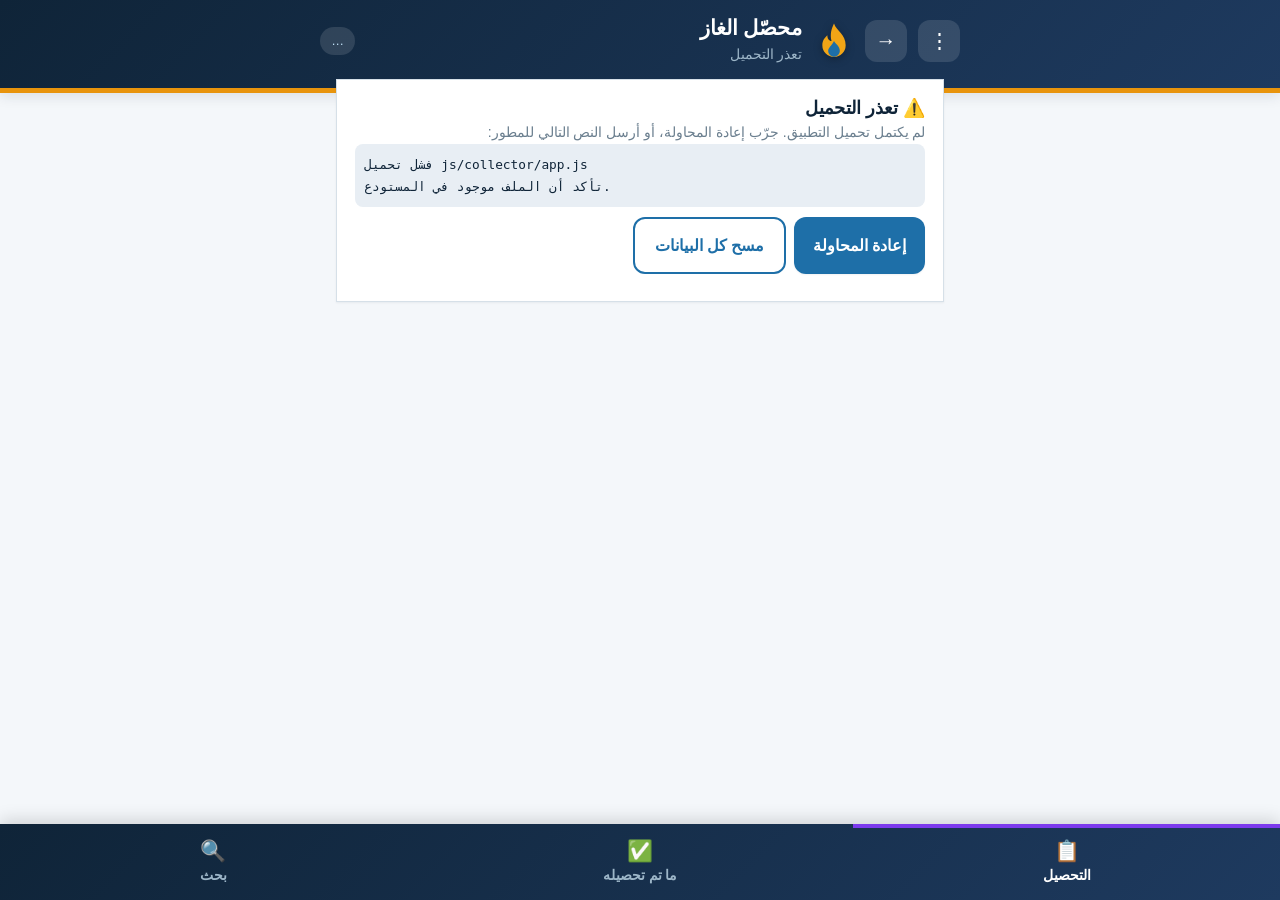
==== commit 4c93e873: "Add files via upload" ====
--- a/index.html
+++ b/index.html
@@ -14,7 +14,6 @@
 </head>
 <body>
 
-<!-- ===== الهيدر العلوي ===== -->
 <header class="top"><div>
   <button id="menuBtn" class="ico" aria-label="القائمة" hidden>⋮</button>
   <button id="back" class="ico" aria-label="رجوع" hidden>→</button>
@@ -29,10 +28,8 @@
   <span class="pill" id="net">…</span>
 </div></header>
 
-<!-- ===== القائمة المنسدلة ===== -->
 <div id="menu" class="menu" hidden></div>
 
-<!-- ===== شاشة القفل (مخفية تماماً حتى الحاجة) ===== -->
 <main id="locked">
   <section class="card empty">
     <h2>🔒 التطبيق مقفل</h2>
@@ -45,7 +42,6 @@
   </section>
 </main>
 
-<!-- ===== شاشة التشخيص (مخفية تماماً حتى الحاجة) ===== -->
 <main id="diag">
   <section class="card">
     <h2>⚠️ تعذر التحميل</h2>
@@ -58,35 +54,24 @@
   </section>
 </main>
 
-<!-- ===== شريط التحديث ===== -->
-<div id="upd" class="upd" hidden>
-  <span>📦 ملف جديد متاح</span>
-  <button class="btn sm" id="updBtn">حمّله</button>
-</div>
-
-<!-- ===== التطبيق الرئيسي ===== -->
 <main id="app" hidden>
   <section id="view"></section>
 </main>
 
-<!-- ===== شريط التنقل السفلي (3 تبويبات) ===== -->
 <nav class="tabs" id="tabs" hidden>
   <button data-t="home" class="on"><span class="ico-emoji">📋</span>التحصيل</button>
   <button data-t="ledger"><span class="ico-emoji">✅</span>ما تم تحصيله</button>
   <button data-t="search"><span class="ico-emoji">🔍</span>بحث</button>
 </nav>
 
-<!-- ===== تذييل الصفحة ===== -->
 <footer class="app-footer" id="footer" hidden>
-  <span>تطوير: <b>اسمك</b></span>
+  <span>تطوير: <b>شريف نشأت</b></span>
   <span> · </span>
   <span>الإصدار: <b>1.0.0</b></span>
 </footer>
 
-<!-- ===== الإشعارات ===== -->
 <div id="toast" role="status" aria-live="polite"></div>
 
-<!-- ===== سكربت التشخيص المبكر ===== -->
 <script>
 (function(){
   var diagEl = document.getElementById('diag');
@@ -113,7 +98,6 @@
     showDiag('Promise: ' + (e.reason && e.reason.message ? e.reason.message : e.reason));
   });
 
-  // مهلة التشخيص: 5 ثوانٍ
   setTimeout(function(){
     if (!appEl.hidden) return;
     if (lockedEl.getAttribute('data-show') === '1') return;
@@ -142,7 +126,6 @@
     })();
   };
 
-  // تحميل app.js ديناميكياً
   var s = document.createElement('script');
   s.type = 'module';
   s.src = 'js/collector/app.js';
--- a/css/collector.css
+++ b/css/collector.css
@@ -30,13 +30,13 @@
   color: #fff;
 }
 .top p{
-  font-size: .82rem;
+  font-size: .85rem;
   color: #9db6c8;
   margin-top: .1rem;
 }
 .pill{
   margin-inline-start: auto;
-  font-size: .78rem;
+  font-size: .8rem;
   padding: .2rem .7rem;
   border-radius: 99px;
   background: rgba(255,255,255,0.12);
@@ -100,7 +100,7 @@
 }
 .stack{ display: grid; gap: .8rem; margin: .8rem 0; }
 
-/* ===== شريط الاختيار (قطاع/بلوك/عمارة) ===== */
+/* ===== شريط الاختيار ===== */
 .pick{
   display: grid;
   grid-template-columns: 1fr 1fr 1fr;
@@ -111,8 +111,8 @@
   padding: .7rem;
   box-shadow: var(--shadow-sm);
 }
-.pick .field span{ font-size: .78rem; }
-.pick .field input, .pick .field select{ min-height: 42px; font-size: .92rem; }
+.pick .field span{ font-size: .82rem; }
+.pick .field input, .pick .field select{ min-height: 42px; font-size: .95rem; }
 
 /* ===== ملخص الصفحة ===== */
 .sum{
@@ -123,7 +123,7 @@
 }
 .sum b{ color: var(--ink); font-size: 1.1rem; font-weight: 800; }
 
-/* ===== قائمة العمارات (بطاقات) ===== */
+/* ===== قائمة العمارات ===== */
 .blist{ display: grid; gap: .5rem; }
 .brow{
   display: grid;
@@ -145,22 +145,21 @@
 }
 .brow:hover{ box-shadow: var(--shadow-md); }
 .brow:active{ transform: scale(.98); }
-.brow b{ font-size: .95rem; font-weight: 800; }
+.brow b{ font-size: .98rem; font-weight: 800; }
 .brow strong{
   color: var(--collector);
   font-variant-numeric: tabular-nums;
   font-weight: 800;
-}
-.brow span{ color: var(--mute); font-size: .82rem; }
-
-/* تمييز البلوك */
+  font-size: 1rem;
+}
+.brow span{ color: var(--mute); font-size: .85rem; }
 .brow.hi{
   background: color-mix(in srgb, var(--hl-blk) 16%, var(--card));
   border-inline-start-color: var(--hl-blk);
 }
 .brow.hi strong{ color: var(--hl-blk); }
 
-/* ===== بطاقات الشقق داخل العمارة ===== */
+/* ===== بطاقات الشقق ===== */
 .apt-list{ display: grid; gap: .4rem; }
 .apt-card{
   display: grid;
@@ -198,12 +197,12 @@
   border-radius: var(--r-sm);
   text-align: center;
   padding: .2rem 0;
-  font-size: .82rem;
+  font-size: .85rem;
 }
 .apt-body{ min-width: 0; }
 .apt-name{
   font-weight: 700;
-  font-size: .92rem;
+  font-size: .95rem;
   line-height: 1.35;
   white-space: nowrap;
   overflow: hidden;
@@ -218,37 +217,42 @@
 }
 .apt-meta{
   color: var(--mute);
-  font-size: .7rem;
+  font-size: .78rem;
   margin-top: .05rem;
 }
 .apt-adv{ color: var(--ember); font-weight: 700; margin-inline-start: .3rem; }
+
+/* قيمة الفاتورة — مربع صغير واضح */
 .apt-val{
-  background: none;
-  border: 0;
+  background: color-mix(in srgb, var(--ember) 12%, var(--card));
+  border: 1.5px solid var(--ember);
   color: var(--ember);
-  font: inherit;
-  font-weight: 800;
-  cursor: pointer;
-  min-height: 32px;
-  min-width: 52px;
-  text-align: left;
-  font-size: .92rem;
+  border-radius: var(--r-sm);
+  font: inherit;
+  font-weight: 800;
+  cursor: pointer;
+  min-height: 36px;
+  min-width: 62px;
+  padding: .25rem .5rem;
+  text-align: center;
+  font-size: .9rem;
   font-variant-numeric: tabular-nums;
-  padding: .1rem;
-}
-.apt-val:active{ transform: scale(.97); }
-
-/* قائمة ⋮ داخل الشقة */
+  transition: background .2s, transform .12s;
+}
+.apt-val:hover{ background: color-mix(in srgb, var(--ember) 20%, var(--card)); }
+.apt-val:active{ transform: scale(.95); }
+
+/* قائمة ⋮ */
 .apt-menu-wrap{ position: relative; }
 .apt-dots{
   background: none;
   border: 0;
-  font-size: 1rem;
+  font-size: 1.1rem;
   cursor: pointer;
   padding: .1rem .25rem;
   color: var(--mute);
   border-radius: var(--r-sm);
-  min-height: 28px;
+  min-height: 30px;
 }
 .apt-dots:hover{ background: var(--paper-2); }
 .apt-pop{
@@ -269,22 +273,23 @@
   background: none;
   border: 0;
   text-align: right;
-  padding: .5rem .65rem;
-  font: inherit;
-  color: var(--ink);
-  border-radius: var(--r-sm);
-  cursor: pointer;
-  min-height: 36px;
+  padding: .55rem .7rem;
+  font: inherit;
+  font-size: .92rem;
+  color: var(--ink);
+  border-radius: var(--r-sm);
+  cursor: pointer;
+  min-height: 40px;
 }
 .apt-pop button:hover{ background: var(--paper-2); }
 .apt-pop-info{
-  padding: .4rem .65rem;
-  font-size: .72rem;
+  padding: .45rem .7rem;
+  font-size: .78rem;
   color: var(--mute);
   border-bottom: 1px solid var(--line);
 }
 
-/* ===== الكارت السفلي (ملخص العمارة) ===== */
+/* ===== الكارت السفلي ===== */
 .bar{
   position: fixed;
   inset-inline: 0;
@@ -309,15 +314,15 @@
   border-bottom: 1px dashed var(--line);
 }
 .bar-row1 div{ display: grid; min-width: 0; }
-.bar small{ color: var(--mute); font-size: .68rem; display: block; }
-.bar b{ font-size: .95rem; font-variant-numeric: tabular-nums; font-weight: 800; }
+.bar small{ color: var(--mute); font-size: .75rem; display: block; }
+.bar b{ font-size: 1rem; font-variant-numeric: tabular-nums; font-weight: 800; }
 .bar .remaining b{ color: var(--ember); }
 .bar-row2{
   grid-column: 1 / -1;
   background: var(--collector-soft);
   border-radius: var(--r-sm);
-  padding: .4rem .6rem;
-  font-size: .82rem;
+  padding: .45rem .6rem;
+  font-size: .88rem;
   color: var(--ink);
   display: flex;
   justify-content: space-between;
@@ -325,13 +330,13 @@
   align-items: center;
 }
 .bar-row2.empty-sel{ opacity: .6; }
-.bar-row2 b{ color: var(--collector); font-size: .95rem; }
+.bar-row2 b{ color: var(--collector); font-size: 1rem; }
 .bar .btn{
   grid-column: 1 / -1;
   width: 100%;
   background: var(--ok);
   font-size: 1rem;
-  min-height: 46px;
+  min-height: 48px;
 }
 .bar .btn:disabled{ background: var(--mute); }
 
@@ -358,19 +363,19 @@
   border-radius: var(--r-sm);
   text-align: center;
   padding: .25rem 0;
-  font-size: .85rem;
+  font-size: .88rem;
 }
 .led-info{ min-width: 0; }
 .led-name{
   font-weight: 700;
-  font-size: .92rem;
+  font-size: .95rem;
   white-space: nowrap;
   overflow: hidden;
   text-overflow: ellipsis;
 }
 .led-meta{
   color: var(--mute);
-  font-size: .7rem;
+  font-size: .78rem;
   white-space: nowrap;
   overflow: hidden;
   text-overflow: ellipsis;
@@ -385,18 +390,18 @@
   font-weight: 800;
   color: var(--ledger);
   font-variant-numeric: tabular-nums;
-  font-size: .95rem;
+  font-size: 1rem;
 }
 .led-menu-wrap{ position: relative; }
 .menu-dots{
   background: none;
   border: 0;
-  font-size: 1rem;
+  font-size: 1.1rem;
   cursor: pointer;
   padding: .1rem .3rem;
   color: var(--mute);
   border-radius: var(--r-sm);
-  min-height: 28px;
+  min-height: 30px;
 }
 .menu-dots:hover{ background: var(--paper-2); }
 .menu-pop{
@@ -419,10 +424,11 @@
   text-align: right;
   padding: .55rem .7rem;
   font: inherit;
-  color: var(--ink);
-  border-radius: var(--r-sm);
-  cursor: pointer;
-  min-height: 38px;
+  font-size: .92rem;
+  color: var(--ink);
+  border-radius: var(--r-sm);
+  cursor: pointer;
+  min-height: 40px;
 }
 .menu-pop button:hover{ background: var(--paper-2); }
 .menu-pop button[disabled]{
@@ -431,15 +437,15 @@
   opacity: .5;
 }
 
-/* ===== نافذة السداد الجزئي ===== */
+/* ===== السداد الجزئي ===== */
 .partial-dialog{ max-width: 420px; }
-.partial-dialog h3{ font-size: 1rem; margin-bottom: .4rem; }
+.partial-dialog h3{ font-size: 1.05rem; margin-bottom: .4rem; }
 .partial-options{ display: grid; gap: .4rem; margin: .6rem 0; }
 .partial-opt{
   background: var(--paper);
   border: 2px solid var(--line);
   border-radius: var(--r-md);
-  padding: .55rem .7rem;
+  padding: .6rem .75rem;
   font: inherit;
   font-weight: 700;
   text-align: right;
@@ -450,7 +456,7 @@
   align-items: center;
   transition: border-color .2s, background .2s;
 }
-.partial-opt small{ color: var(--mute); font-weight: 400; font-size: .72rem; }
+.partial-opt small{ color: var(--mute); font-weight: 400; font-size: .78rem; }
 .partial-opt.selected{
   border-color: var(--collector);
   background: var(--collector-soft);
@@ -469,13 +475,13 @@
   font-weight: 800;
   color: var(--details);
   margin-bottom: .3rem;
-  font-size: .95rem;
+  font-size: .98rem;
 }
 .route-row{
   display: flex;
   justify-content: space-between;
   gap: .5rem;
-  font-size: .84rem;
+  font-size: .88rem;
   padding: .1rem 0;
 }
 .route-lbl{ color: var(--mute); font-weight: 700; }
@@ -483,7 +489,7 @@
   border-top: 1px dashed var(--line);
   margin-top: .35rem;
   padding-top: .35rem;
-  font-size: .85rem;
+  font-size: .9rem;
   display: flex;
   justify-content: space-between;
 }
@@ -514,23 +520,23 @@
   background: var(--details-soft);
   color: var(--details);
   font-weight: 800;
-  padding: .5rem .7rem;
-  font-size: .92rem;
+  padding: .55rem .7rem;
+  font-size: .95rem;
   display: flex;
   justify-content: space-between;
   align-items: center;
   cursor: pointer;
 }
-.site-sec-title .total{ font-variant-numeric: tabular-nums; font-size: .85rem; }
+.site-sec-title .total{ font-variant-numeric: tabular-nums; font-size: .88rem; }
 .site-sec-body{ display: grid; }
 .site-row{
   display: grid;
   grid-template-columns: 1fr auto auto;
   gap: .5rem;
   align-items: center;
-  padding: .5rem .7rem;
+  padding: .55rem .7rem;
   border-bottom: 1px solid var(--line);
-  font-size: .88rem;
+  font-size: .9rem;
 }
 .site-row:last-child{ border-bottom: 0; }
 .site-row .lbl{ font-weight: 700; }
@@ -540,8 +546,8 @@
   color: #fff;
   border: 0;
   border-radius: var(--r-sm);
-  padding: .2rem .6rem;
-  font-size: .78rem;
+  padding: .25rem .65rem;
+  font-size: .82rem;
   font-weight: 700;
   cursor: pointer;
 }
@@ -565,19 +571,20 @@
   gap: .4rem;
   align-items: center;
 }
-.hl-row label{ font-size: .82rem; font-weight: 700; }
+.hl-row label{ font-size: .88rem; font-weight: 700; }
 .hl-row input{
-  min-height: 38px;
+  min-height: 40px;
   padding: .3rem .5rem;
   text-align: center;
   font-weight: 700;
-}
-.hl-row .btn.sm{ min-height: 38px; }
+  font-size: .95rem;
+}
+.hl-row .btn.sm{ min-height: 40px; }
 .hl-row.apt label{ color: var(--hl-apt); }
 .hl-row.bld label{ color: var(--hl-bld); }
 .hl-row.blk label{ color: var(--hl-blk); }
 
-/* ===== صفحة الأرشيف ===== */
+/* ===== الأرشيف ===== */
 details{
   border-bottom: 1px solid var(--line);
   padding: .5rem 0;
@@ -586,12 +593,13 @@
 summary{
   cursor: pointer;
   font-weight: 700;
-  min-height: 40px;
+  min-height: 42px;
   display: flex;
   align-items: center;
   gap: .5rem;
   padding: .3rem 0;
   color: var(--archive);
+  font-size: .95rem;
 }
 summary::marker{ color: var(--archive); }
 details[open] summary{ margin-bottom: .4rem; }
@@ -601,18 +609,19 @@
 table{
   border-collapse: collapse;
   width: 100%;
-  font-size: .85rem;
+  font-size: .88rem;
   font-variant-numeric: tabular-nums;
 }
 th, td{
   border: 1px solid var(--line);
-  padding: .4rem .55rem;
+  padding: .45rem .55rem;
   text-align: right;
 }
 th{
   background: var(--paper-2);
   font-weight: 800;
   color: var(--ink);
+  font-size: .88rem;
 }
 tr:nth-child(even) td{ background: color-mix(in srgb, var(--paper) 50%, transparent); }
 
@@ -654,18 +663,6 @@
   border: 0;
   background: #fff;
   border-radius: var(--r-md);
-}
-
-/* ===== شريط التحديث ===== */
-.upd{
-  background: var(--ember);
-  color: #0f2438;
-  padding: .6rem 1rem;
-  display: flex;
-  justify-content: space-between;
-  align-items: center;
-  font-weight: 700;
-  box-shadow: var(--shadow-md);
 }
 
 /* ===== القوائم المنسدلة ===== */
@@ -683,25 +680,33 @@
   display: grid;
   gap: .15rem;
 }
+.menu[hidden]{ display: none; }
 .menu button{
   background: none;
   border: 0;
   text-align: right;
-  padding: .75rem .85rem;
-  font: inherit;
-  color: var(--ink);
-  border-radius: var(--r-sm);
-  min-height: 46px;
+  padding: .8rem .9rem;
+  font: inherit;
+  font-size: .95rem;
+  color: var(--ink);
+  border-radius: var(--r-sm);
+  min-height: 48px;
   cursor: pointer;
   display: flex;
   align-items: center;
   gap: .5rem;
   font-weight: 600;
   transition: background .15s;
+  width: 100%;
 }
 .menu button:hover{ background: var(--paper-2); }
-
-/* ===== شريط التنقل السفلي (3 تبويبات) ===== */
+.menu hr{
+  border: 0;
+  border-top: 1px solid var(--line);
+  margin: .25rem 0;
+}
+
+/* ===== شريط التنقل السفلي ===== */
 .tabs{
   position: fixed;
   inset-inline: 0;
@@ -720,7 +725,7 @@
   font: inherit;
   font-weight: 700;
   padding: .8rem .2rem;
-  font-size: .8rem;
+  font-size: .85rem;
   min-height: 62px;
   border-top: 4px solid transparent;
   display: flex;
@@ -732,14 +737,13 @@
   transition: color .2s, border-color .2s;
 }
 .tabs button.on{ color: #fff; border-top-color: var(--ember); }
-.tabs button .ico-emoji{ font-size: 1.2rem; line-height: 1; }
-
-/* ===== ألوان التبويبات ===== */
+.tabs button .ico-emoji{ font-size: 1.3rem; line-height: 1; }
+
 .tabs button[data-t="home"].on{ border-top-color: var(--collector); }
 .tabs button[data-t="ledger"].on{ border-top-color: var(--ledger); }
 .tabs button[data-t="search"].on{ border-top-color: var(--search); }
 
-/* ===== الإشعارات (toast) ===== */
+/* ===== الإشعارات ===== */
 #toast{
   position: fixed;
   inset-inline: 1rem;
@@ -758,6 +762,7 @@
   max-width: 500px;
   margin: 0 auto;
   font-weight: 600;
+  font-size: .95rem;
 }
 #toast.show{ opacity: 1; transform: translateY(0); }
 
@@ -810,45 +815,46 @@
 .p-row{
   background: var(--paper);
   border-radius: var(--r-md);
-  padding: .55rem .7rem;
+  padding: .6rem .75rem;
   border: 1px solid var(--line);
   box-shadow: var(--shadow-sm);
 }
 .p-line1{
   font-weight: 800;
-  font-size: .95rem;
-  color: var(--ink);
-  margin-bottom: .1rem;
+  font-size: .98rem;
+  color: var(--ink);
+  margin-bottom: .15rem;
 }
 .p-line2{
   color: var(--mute);
-  font-size: .78rem;
+  font-size: .82rem;
   margin-bottom: .15rem;
 }
 .p-line3{
   display: flex;
   gap: .4rem;
   align-items: center;
-  font-size: .88rem;
+  font-size: .92rem;
   flex-wrap: wrap;
 }
 .p-acts{ margin-inline-start: auto; display: flex; gap: .2rem; }
 .p-green{ color: var(--ok); font-weight: 800; }
 .p-red{ color: var(--bad); font-weight: 800; }
 .p-blue{ color: var(--ledger); font-weight: 800; }
-.p-amount{ font-weight: 800; font-variant-numeric: tabular-nums; }
+.p-amount{ font-weight: 800; font-variant-numeric: tabular-nums; font-size: .95rem; }
 
 /* ===== الشاشات المخفية ===== */
 #locked, #diag{ display: none; }
 #locked[data-show="1"], #diag[data-show="1"]{ display: block; }
 
-/* ===== الحقول الرقمية (رقمين) ===== */
+/* ===== الحقول الرقمية ===== */
 .num2{
   width: 100%;
   text-align: center;
   font-weight: 800;
   font-variant-numeric: tabular-nums;
   letter-spacing: .05em;
+  font-size: 1rem;
 }
 
 /* ===== responsive ===== */
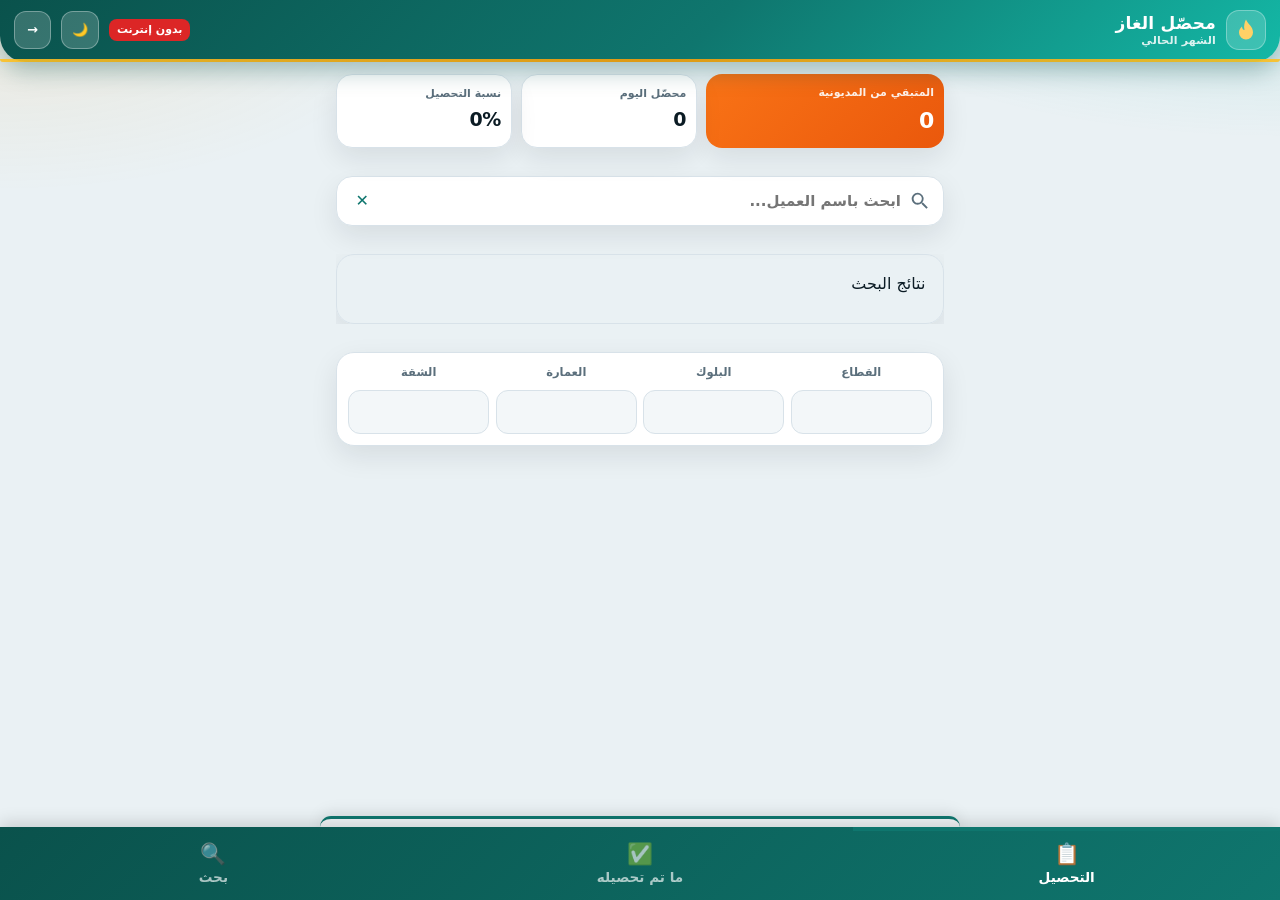
==== commit 156e6f0c: "Add files via upload" ====
--- a/index.html
+++ b/index.html
@@ -1,12 +1,14 @@
 <!DOCTYPE html>
 <html lang="ar" dir="rtl">
 <head>
-<meta charset="utf-8">
+<meta charset="UTF-8">
 <meta name="viewport" content="width=device-width,initial-scale=1,viewport-fit=cover">
-<meta name="theme-color" content="#0f2438">
-<meta name="description" content="تطبيق محصّل الغاز — تحصيل فواتير الغاز ميدانياً">
+<meta name="theme-color" content="#0f766e">
+<meta name="mobile-web-app-capable" content="yes">
+<meta name="apple-mobile-web-app-capable" content="yes">
+<meta name="apple-mobile-web-app-title" content="التحصيل">
 <link rel="manifest" href="manifest.json">
-<link rel="icon" href="icons/icon-192.png">
+<link rel="apple-touch-icon" href="icon-192.png">
 <title>محصّل الغاز</title>
 <link rel="stylesheet" href="css/base.css">
 <link rel="stylesheet" href="css/components.css">
@@ -14,47 +16,54 @@
 </head>
 <body>
 
-<header class="top"><div>
-  <button id="menuBtn" class="ico" aria-label="القائمة" hidden>⋮</button>
-  <button id="back" class="ico" aria-label="رجوع" hidden>→</button>
-  <svg viewBox="0 0 48 48" aria-hidden="true">
-    <path d="M24 3c3 9 14 13 14 26a14 14 0 0 1-28 0c0-6 3-9 6-12 0 5 3 7 5 7-2-8 0-15 3-21z" fill="#f2a516"/>
-    <path d="M24 24c2 4 7 6 7 12a7 7 0 0 1-14 0c0-4 4-6 7-12z" fill="#1e6fa8"/>
-  </svg>
-  <span>
-    <h1>محصّل الغاز</h1>
-    <p id="who">جارٍ التحقق…</p>
-  </span>
-  <span class="pill" id="net">…</span>
-</div></header>
+<header class="top">
+  <div class="hrow">
+    <div class="logo">
+      <svg viewBox="0 0 48 48" width="24" height="24" fill="currentColor"><path d="M24 3c3 9 14 13 14 26a14 14 0 0 1-28 0c0-6 3-9 6-12 0 5 3 7 5 7-2-8 0-15 3-21z"/></svg>
+    </div>
+    <h1><span id="ttl">محصّل الغاز</span><small id="sub">الشهر الحالي</small></h1>
+    <span id="net" class="pill hidden" data-on="false">بدون إنترنت</span>
+    <button class="chipb sq" id="theme" aria-label="تغيير المظهر">🌙</button>
+    <button class="chipb hidden" id="back" aria-label="رجوع">→</button>
+  </div>
+</header>
 
-<div id="menu" class="menu" hidden></div>
+<main id="v1">
+  <!-- لوحة المؤشرات -->
+  <div class="kpis">
+    <div class="kpi main"><div class="l">المتبقي من المديونية</div><div class="n" id="kRem">0</div><div class="bar"><i id="kBar" style="width:0%"></i></div></div>
+    <div class="kpi"><div class="l">محصّل اليوم</div><div class="n" id="kToday">0</div></div>
+    <div class="kpi"><div class="l">نسبة التحصيل</div><div class="n" id="kPct">0%</div></div>
+  </div>
 
-<main id="locked">
-  <section class="card empty">
-    <h2>🔒 التطبيق مقفل</h2>
-    <p class="mute">افتحه ببصمتك أو النقش أو كلمة مرور الجهاز.</p>
-    <div class="actions" style="justify-content:center">
-      <button class="btn" id="unlockBtn">فتح</button>
-      <button class="btn ghost" id="relogin">ادخل بكلمة السر</button>
+  <!-- البحث السريع -->
+  <label class="search">
+    <svg width="22" height="22" viewBox="0 0 24 24" fill="currentColor"><path d="M15.5 14h-.8l-.3-.3A6.5 6.5 0 1 0 9.5 16a6.5 6.5 0 0 0 4.2-1.6l.3.3v.8l5 5 1.5-1.5-5-5zm-6 0a4.5 4.5 0 1 1 0-9 4.5 4.5 0 0 1 0 9z"/></svg>
+    <input id="q" type="search" inputmode="search" autocomplete="off" placeholder="ابحث باسم العميل...">
+    <button class="lnk hidden" id="qx" aria-label="مسح">✕</button>
+  </label>
+  <div class="wrap hidden" id="qwrap">
+    <div class="card">
+      <div class="h2" style="display:flex;justify-content:space-between;margin-bottom:.6rem"><span>نتائج البحث</span><span class="mute" id="qn"></span></div>
+      <div class="list" id="qres" style="margin-top:0"></div>
     </div>
-    <p class="mute" id="lmsg"></p>
-  </section>
+  </div>
+
+  <!-- شريط الاختيار -->
+  <div class="pick">
+    <label class="field"><span>القطاع</span><input id="secIn" class="num2" type="text" inputmode="numeric" maxlength="2" value="" data-next="blkIn"></label>
+    <label class="field"><span>البلوك</span><input id="blkIn" class="num2" type="text" inputmode="numeric" maxlength="2" value="" data-next="bldIn"></label>
+    <label class="field"><span>العمارة</span><input id="bldIn" class="num2" type="text" inputmode="numeric" maxlength="2" value="" data-next="aptIn"></label>
+    <label class="field"><span>الشقة</span><input id="aptIn" class="num2" type="text" inputmode="numeric" maxlength="2" value=""></label>
+  </div>
+
+  <p class="sum" id="sumLine"></p>
+  <div class="blist" id="blist"></div>
+  <div id="buildingView"></div>
+  <div id="bottomBar"></div>
 </main>
 
-<main id="diag">
-  <section class="card">
-    <h2>⚠️ تعذر التحميل</h2>
-    <p class="mute">لم يكتمل تحميل التطبيق. جرّب إعادة المحاولة، أو أرسل النص التالي للمطور:</p>
-    <pre id="diagText" style="white-space:pre-wrap;font-size:.8rem;background:var(--paper-2);padding:.6rem;border-radius:8px;overflow:auto;max-height:200px;direction:ltr;text-align:left"></pre>
-    <div class="actions">
-      <button class="btn" id="retry">إعادة المحاولة</button>
-      <button class="btn ghost" id="hardReset">مسح كل البيانات</button>
-    </div>
-  </section>
-</main>
-
-<main id="app" hidden>
+<main id="v2" class="hidden">
   <section id="view"></section>
 </main>
 
@@ -67,72 +76,11 @@
 <footer class="app-footer" id="footer" hidden>
   <span>تطوير: <b>شريف نشأت</b></span>
   <span> · </span>
-  <span>الإصدار: <b>1.0.0</b></span>
+  <span>الإصدار: <b>2.0.0</b></span>
 </footer>
 
 <div id="toast" role="status" aria-live="polite"></div>
 
-<script>
-(function(){
-  var diagEl = document.getElementById('diag');
-  var diagText = document.getElementById('diagText');
-  var lockedEl = document.getElementById('locked');
-  var appEl = document.getElementById('app');
-  var tabsEl = document.getElementById('tabs');
-  var footerEl = document.getElementById('footer');
-
-  function showDiag(msg){
-    document.getElementById('who').textContent = 'تعذر التحميل';
-    lockedEl.removeAttribute('data-show');
-    appEl.hidden = true;
-    tabsEl.hidden = true;
-    if (footerEl) footerEl.hidden = true;
-    diagEl.setAttribute('data-show', '1');
-    diagText.textContent = String(msg);
-  }
-
-  window.addEventListener('error', function(e){
-    showDiag('JS error: ' + e.message + '\n' + (e.filename||'') + ':' + (e.lineno||''));
-  });
-  window.addEventListener('unhandledrejection', function(e){
-    showDiag('Promise: ' + (e.reason && e.reason.message ? e.reason.message : e.reason));
-  });
-
-  setTimeout(function(){
-    if (!appEl.hidden) return;
-    if (lockedEl.getAttribute('data-show') === '1') return;
-    if (diagEl.getAttribute('data-show') === '1') return;
-    showDiag('لم يبدأ التطبيق بعد 5 ثوانٍ.\nتأكد من رفع js/collector/app.js وأن الإنترنت يعمل.\nافتح F12 > Console لمعرفة الخطأ.');
-  }, 5000);
-
-  document.getElementById('retry').onclick = function(){ location.reload(); };
-  document.getElementById('hardReset').onclick = function(){
-    if (!confirm('سيُمسح كل شيء (بيانات الدخول، الملفات، التحصيلات). هل أنت متأكد؟')) return;
-    (async function(){
-      try{
-        var dbs = await indexedDB.databases();
-        for (var i=0;i<dbs.length;i++){ if (dbs[i].name) indexedDB.deleteDatabase(dbs[i].name); }
-      }catch(e){}
-      try{ localStorage.clear(); }catch(e){}
-      try{
-        var ks = await caches.keys();
-        await Promise.all(ks.map(function(k){ return caches.delete(k); }));
-      }catch(e){}
-      try{
-        var rs = await navigator.serviceWorker.getRegistrations();
-        await Promise.all(rs.map(function(r){ return r.unregister(); }));
-      }catch(e){}
-      location.reload();
-    })();
-  };
-
-  var s = document.createElement('script');
-  s.type = 'module';
-  s.src = 'js/collector/app.js';
-  s.onerror = function(){ showDiag('فشل تحميل js/collector/app.js\nتأكد أن الملف موجود في المستودع.'); };
-  document.body.appendChild(s);
-})();
-</script>
-
+<script type="module" src="js/collector/app.js"></script>
 </body>
 </html>
--- a/css/base.css
+++ b/css/base.css
@@ -1,277 +1,173 @@
 /* ============================================================
    محصّل الغاز — الهوية البصرية الأساسية
-   المطور: [اسمك]
-   الإصدار: 1.0.0
+   المطور: شريف نشأت
+   الإصدار: 2.0.0
    ============================================================ */
 
-/* ===== الوضع الفاتح ===== */
-:root{
-  /* الخلفيات */
-  --paper: #f4f7fa;
-  --paper-2: #e8eef4;
-  --card: #ffffff;
-  --line: #d6e0e8;
-
-  /* النصوص */
-  --ink: #0f2438;
-  --mute: #6b7f8f;
-  --soft: #9aafbf;
-
-  /* الأساسيات */
-  --flame: #1e6fa8;
-  --ember: #e8940c;
-  --ok: #0d9668;
-  --bad: #d63a3a;
-  --info: #3b82f6;
-
-  /* التمييز */
-  --hl-apt: #0ea5e9;
-  --hl-bld: #d946a8;
-  --hl-blk: #d97706;
-
-  /* الشارات */
-  --tag-personal: #7c3aed;
-  --tag-partial: #ea580c;
-  --tag-advance: #0d9668;
-  --tag-out: #d63a3a;
-  --tag-other: #475569;
-
-  /* الصفحات */
-  --collector: #7c3aed;
-  --collector-soft: #ede9fe;
-  --ledger: #0ea5e9;
-  --ledger-soft: #e0f2fe;
-  --archive: #d97706;
-  --archive-soft: #fef3c7;
-  --details: #0d9668;
-  --details-soft: #d1fae5;
-  --search: #3b82f6;
-
-  /* التدرجات */
-  --grad-top: linear-gradient(135deg, #0f2438 0%, #1e3a5f 100%);
-  --grad-collector: linear-gradient(135deg, #7c3aed 0%, #a855f7 100%);
-  --grad-ledger: linear-gradient(135deg, #0ea5e9 0%, #38bdf8 100%);
-
-  /* الظلال */
-  --shadow-sm: 0 1px 2px rgba(15,36,56,0.06);
-  --shadow-md: 0 4px 12px rgba(15,36,56,0.10);
-  --shadow-lg: 0 12px 32px rgba(15,36,56,0.15);
+:root {
+  /* الوضع الفاتح (الافتراضي) */
+  --bg: #eaf1f4;
+  --s1: #fff;
+  --s2: #f3f7f9;
+  --tx: #0b1b24;
+  --mu: #5b6f7c;
+  --line: #d8e2e9;
+  --br: #0f766e;
+  --br2: #14b8a6;
+  --br3: #0a524c;
+  --soft: #d9f5ef;
+  --ac: #f59e0b;
+  --acs: #fff3d6;
+  --ok: #16a34a;
+  --bad: #dc2626;
+  --sh: 0 10px 28px rgba(11,27,36,.09);
+  --r: 18px;
 
   /* الخطوط */
-  --font: 'Segoe UI', 'Noto Sans Arabic', Tahoma, Arial, sans-serif;
+  --font: system-ui, -apple-system, 'Segoe UI', 'Noto Sans Arabic', Tahoma, sans-serif;
   --fs-base: 16px;
   --fs-sm: 14px;
   --fs-xs: 12px;
   --fs-lg: 18px;
   --fs-xl: 22px;
-
-  /* الحدود */
-  --r-sm: 8px;
-  --r-md: 12px;
-  --r-lg: 16px;
-  --r-xl: 24px;
 }
 
-/* ===== الوضع الداكن ===== */
-@media(prefers-color-scheme:dark){
-  :root{
-    --paper: #0a1722;
-    --paper-2: #13293d;
-    --card: #1a2f42;
-    --line: #2a4257;
+/* الوضع الداكن */
+:root[data-theme=dark] {
+  --bg: #081318;
+  --s1: #101f27;
+  --s2: #172a34;
+  --tx: #eaf3f7;
+  --mu: #8ea6b3;
+  --line: #233844;
+  --br: #2dd4bf;
+  --br2: #14b8a6;
+  --br3: #0f766e;
+  --soft: #0f3a38;
+  --acs: #3a2c0a;
+  --sh: 0 10px 28px rgba(0,0,0,.45);
+}
 
-    --ink: #e7eff5;
-    --mute: #8da4b4;
-    --soft: #6b7f8f;
-
-    --flame: #4fa8e8;
-    --ember: #f5b53a;
-    --ok: #34d399;
-    --bad: #f87171;
-    --info: #60a5fa;
-
-    --hl-apt: #38bdf8;
-    --hl-bld: #f472b6;
-    --hl-blk: #fbbf24;
-
-    --tag-personal: #a78bfa;
-    --tag-partial: #fb923c;
-    --tag-advance: #34d399;
-    --tag-out: #f87171;
-    --tag-other: #94a3b8;
-
-    --collector: #a78bfa;
-    --collector-soft: #2e1065;
-    --ledger: #38bdf8;
-    --ledger-soft: #082f49;
-    --archive: #fbbf24;
-    --archive-soft: #451a03;
-    --details: #34d399;
-    --details-soft: #064e3b;
-    --search: #60a5fa;
-
-    --grad-top: linear-gradient(135deg, #0a1722 0%, #13293d 100%);
-    --grad-collector: linear-gradient(135deg, #6d28d9 0%, #7c3aed 100%);
-    --grad-ledger: linear-gradient(135deg, #0284c7 0%, #0ea5e9 100%);
-
-    --shadow-sm: 0 1px 2px rgba(0,0,0,0.3);
-    --shadow-md: 0 4px 12px rgba(0,0,0,0.4);
-    --shadow-lg: 0 12px 32px rgba(0,0,0,0.5);
+/* تلقائي حسب النظام إذا لم يُختر يدوياً */
+@media(prefers-color-scheme:dark) {
+  :root:not([data-theme=light]) {
+    --bg: #081318;
+    --s1: #101f27;
+    --s2: #172a34;
+    --tx: #eaf3f7;
+    --mu: #8ea6b3;
+    --line: #233844;
+    --br: #2dd4bf;
+    --br2: #14b8a6;
+    --br3: #0f766e;
+    --soft: #0f3a38;
+    --acs: #3a2c0a;
+    --sh: 0 10px 28px rgba(0,0,0,.45);
   }
 }
 
 /* ===== الأساسيات ===== */
-*{ box-sizing: border-box; margin: 0; padding: 0; }
-html{ direction: rtl; font-size: var(--fs-base); -webkit-text-size-adjust: 100%; }
-body{
+* { box-sizing: border-box; margin: 0; padding: 0; -webkit-tap-highlight-color: transparent; }
+html { direction: rtl; font-size: var(--fs-base); -webkit-text-size-adjust: 100%; }
+body {
   font-family: var(--font);
-  background: var(--paper);
-  color: var(--ink);
-  line-height: 1.7;
+  background: var(--bg);
+  color: var(--tx);
+  line-height: 1.5;
   min-height: 100vh;
-  -webkit-tap-highlight-color: transparent;
+  padding-bottom: calc(28px + env(safe-area-inset-bottom, 0px));
+  -webkit-font-smoothing: antialiased;
   overflow-x: hidden;
+}
+/* خلفية متدرجة خفيفة */
+body::before {
+  content: '';
+  position: fixed; inset: 0; z-index: -1;
+  background: radial-gradient(900px 380px at 100% -10%, rgba(20,184,166,.18), transparent 60%),
+              radial-gradient(700px 320px at 0% 0%, rgba(245,158,11,.10), transparent 60%);
 }
 
 /* ===== الحقول ===== */
-input, select, textarea, button{ font: inherit; color: inherit; }
-input[type=text], input[type=number], input[type=password], select, textarea{
+input, select, textarea, button { font: inherit; color: inherit; }
+input[type=text], input[type=number], input[type=password], select, textarea {
   width: 100%;
-  border: 2px solid var(--line);
-  background: var(--paper);
-  color: var(--ink);
-  border-radius: var(--r-md);
+  border: 1.5px solid var(--line);
+  background: var(--s1);
+  color: var(--tx);
+  border-radius: 12px;
   padding: .6rem .8rem;
-  min-height: 48px;
+  min-height: 44px;
   transition: border-color .2s, box-shadow .2s;
 }
-input:focus, select:focus, textarea:focus{
+input:focus, select:focus, textarea:focus {
   outline: none;
-  border-color: var(--flame);
-  box-shadow: 0 0 0 3px rgba(30,111,168,0.15);
+  border-color: var(--br2);
+  box-shadow: 0 0 0 3px rgba(20,184,166,.15);
 }
-input[type=checkbox]{
-  width: 20px; height: 20px;
-  accent-color: var(--collector);
-  cursor: pointer;
-}
-input[type=radio]{
-  width: 18px; height: 18px;
-  accent-color: var(--flame);
-  cursor: pointer;
-}
+input[type=checkbox] { width: 20px; height: 20px; accent-color: var(--br); cursor: pointer; }
+input[type=radio] { width: 18px; height: 18px; accent-color: var(--br); cursor: pointer; }
 
 /* ===== الأزرار ===== */
-.btn{
-  display: inline-flex;
-  align-items: center;
-  justify-content: center;
-  gap: .4rem;
-  border: 0;
-  border-radius: var(--r-md);
-  padding: .7rem 1.2rem;
-  font-weight: 700;
-  background: var(--flame);
-  color: #fff;
-  cursor: pointer;
-  min-height: 48px;
-  transition: transform .12s, background .2s, box-shadow .2s;
-  box-shadow: var(--shadow-sm);
+.btn {
+  display: inline-flex; align-items: center; justify-content: center; gap: .4rem;
+  border: 0; border-radius: 12px; padding: .7rem 1.2rem;
+  font-weight: 800; background: linear-gradient(135deg, var(--br), var(--br2));
+  color: #fff; cursor: pointer; min-height: 46px;
+  transition: transform .12s, box-shadow .2s;
+  box-shadow: 0 4px 12px rgba(15,118,110,.25);
 }
-.btn:active{ transform: scale(.97); }
-.btn:disabled{ opacity: .5; cursor: not-allowed; }
-.btn.ghost{
-  background: transparent;
-  color: var(--flame);
-  border: 2px solid var(--flame);
-  box-shadow: none;
-}
-.btn.ghost:hover{ background: rgba(30,111,168,0.08); }
-.btn.sm{ padding: .35rem .7rem; min-height: 36px; font-size: var(--fs-sm); }
-.btn.ok{ background: var(--ok); }
-.btn.bad{ background: var(--bad); }
+.btn:active { transform: scale(.97); }
+.btn:disabled { opacity: .5; cursor: not-allowed; }
+.btn.ghost { background: transparent; color: var(--tx); border: 1.5px solid var(--line); box-shadow: none; }
+.btn.ghost:hover { background: var(--s2); }
+.btn.sm { padding: .35rem .7rem; min-height: 36px; font-size: var(--fs-sm); }
+.btn.ok { background: linear-gradient(135deg, var(--ok), #15803d); }
+.btn.bad { background: linear-gradient(135deg, #ef4444, var(--bad)); }
 
 /* ===== الروابط ===== */
-a{ color: var(--flame); text-decoration: none; }
-a:hover{ text-decoration: underline; }
-.lnk{
-  background: none;
-  border: 0;
-  color: var(--collector);
-  font: inherit;
-  font-weight: 700;
-  padding: .2rem .4rem;
-  cursor: pointer;
-  min-height: 32px;
-  border-radius: var(--r-sm);
-  transition: background .2s;
-}
-.lnk:hover{ background: var(--collector-soft); }
-
-/* ===== العناوين ===== */
-h1{ font-size: var(--fs-xl); font-weight: 800; line-height: 1.2; }
-h2{ font-size: var(--fs-lg); font-weight: 800; line-height: 1.3; }
-h3{ font-size: var(--fs-base); font-weight: 800; line-height: 1.4; }
+a { color: var(--br); text-decoration: none; }
+a:hover { text-decoration: underline; }
+.lnk { background: none; border: 0; color: var(--br); font: inherit; font-weight: 800; padding: .2rem .4rem; cursor: pointer; min-height: 32px; border-radius: 8px; transition: background .2s; }
+.lnk:hover { background: var(--soft); }
+.red { color: var(--bad); font-weight: 800; font-size: 12px; padding: 4px 8px; border: 0; background: none; cursor: pointer; }
 
 /* ===== النصوص ===== */
-.mute{ color: var(--mute); font-size: var(--fs-sm); }
-.soft{ color: var(--soft); font-size: var(--fs-xs); }
-.name{ font-weight: 700; font-size: var(--fs-base); }
-.mono{ font-variant-numeric: tabular-nums; }
+h1 { font-size: var(--fs-xl); font-weight: 800; line-height: 1.2; }
+h2 { font-size: var(--fs-lg); font-weight: 800; line-height: 1.3; }
+h3 { font-size: var(--fs-base); font-weight: 800; line-height: 1.4; }
+.mute { color: var(--mu); font-size: var(--fs-sm); font-weight: 600; }
+.soft { color: var(--mu); font-size: var(--fs-xs); }
+.name { font-weight: 800; font-size: var(--fs-base); }
+.mono { font-variant-numeric: tabular-nums; }
 
 /* ===== الشارات ===== */
-.tag{
-  display: inline-block;
-  font-size: var(--fs-xs);
-  font-weight: 700;
-  padding: .1rem .5rem;
-  border-radius: var(--r-sm);
-  background: var(--ember);
-  color: #0f2438;
-  line-height: 1.4;
-}
-.tag.personal{ background: var(--tag-personal); color: #fff; }
-.tag.partial{ background: var(--tag-partial); color: #fff; }
-.tag.advance{ background: var(--tag-advance); color: #fff; }
-.tag.out{ background: var(--tag-out); color: #fff; }
-.tag.other{ background: var(--tag-other); color: #fff; }
+.tag { display: inline-block; font-size: var(--fs-xs); font-weight: 700; padding: .1rem .5rem; border-radius: 8px; background: var(--ac); color: #0b1b24; line-height: 1.4; }
+.tag.personal { background: #7c3aed; color: #fff; }
+.tag.partial { background: #ea580c; color: #fff; }
+.tag.advance { background: var(--ok); color: #fff; }
+.tag.out { background: var(--bad); color: #fff; }
+.tag.other { background: var(--mu); color: #fff; }
 
 /* ===== البطاقات ===== */
-.card{
-  background: var(--card);
+.card {
+  background: var(--s1);
   border: 1px solid var(--line);
-  border-radius: var(--r-lg);
+  border-radius: var(--r);
   padding: 1rem;
-  box-shadow: var(--shadow-sm);
+  box-shadow: var(--sh);
 }
+.empty { text-align: center; padding: 2rem 1rem; color: var(--mu); font-size: var(--fs-base); }
 
-/* ===== الحاويات ===== */
-.empty{
-  text-align: center;
-  padding: 2rem 1rem;
-  color: var(--mute);
-  font-size: var(--fs-base);
-}
+/* ===== التذييل ===== */
+.app-footer { text-align: center; padding: 1rem; color: var(--mu); font-size: var(--fs-xs); border-top: 1px solid var(--line); margin-top: 2rem; }
+.app-footer b { color: var(--tx); font-weight: 800; }
 
 /* ===== التأثيرات ===== */
-@media(prefers-reduced-motion:reduce){
-  *{ transition: none !important; animation: none !important; }
-}
+@media(prefers-reduced-motion:reduce) { * { transition: none !important; animation: none !important; } }
 
 /* ===== الطباعة ===== */
-@media print{
-  body{ background: #fff; color: #000; }
-  .btn, .lnk{ display: none !important; }
-  .card{ box-shadow: none; border: 1px solid #ccc; }
-}
-
-/* ===== التذييل ===== */
-.app-footer{
-  text-align: center;
-  padding: 1rem;
-  color: var(--mute);
-  font-size: var(--fs-xs);
-  border-top: 1px solid var(--line);
-  margin-top: 2rem;
-}
-.app-footer b{ color: var(--ink); font-weight: 700; }+@media print {
+  body { background: #fff; color: #000; }
+  .btn, .lnk { display: none !important; }
+  .card { box-shadow: none; border: 1px solid #ccc; }
+}
--- a/css/collector.css
+++ b/css/collector.css
@@ -1,866 +1,336 @@
 /* ============================================================
    محصّل الغاز — تنسيقات الصفحات
-   المطور: [اسمك]
-   الإصدار: 1.0.0
+   المطور: شريف نشأت
+   الإصدار: 2.0.0
    ============================================================ */
 
 /* ===== الهيدر العلوي ===== */
-.top{
-  background: var(--grad-top);
-  color: #e7eff5;
-  padding: 1rem 1rem 1.4rem;
-  border-bottom: 5px solid var(--ember);
-  box-shadow: var(--shadow-md);
-}
-.top>div{
+.top {
+  position: sticky; top: 0; z-index: 30;
+  padding: calc(10px + env(safe-area-inset-top, 0px)) 14px 12px;
+  color: #fff;
+  background: linear-gradient(135deg, var(--br3), var(--br) 55%, var(--br2));
+  box-shadow: 0 8px 24px rgba(10,82,76,.35);
+  border-radius: 0 0 26px 26px;
+}
+.top::after {
+  content: '';
+  position: absolute; left: 0; right: 0; bottom: 0; height: 3px;
+  background: linear-gradient(90deg, #fbbf24, #f59e0b, #fbbf24);
+  border-radius: 0 0 26px 26px; opacity: .9;
+}
+.hrow { display: flex; align-items: center; gap: 10px; }
+.top h1 { margin: 0; font-size: 17px; font-weight: 800; flex: 1; letter-spacing: .2px; }
+.top small { display: block; font-size: 11px; font-weight: 600; opacity: .85; }
+.logo {
+  width: 40px; height: 40px; border-radius: 13px; display: grid; place-items: center;
+  background: rgba(255,255,255,.18); border: 1px solid rgba(255,255,255,.3); color: #ffd166;
+}
+.pill { font-size: 11px; background: var(--bad); border-radius: 8px; padding: 3px 8px; font-weight: 800; color: #fff; margin-inline-start: auto; }
+.pill[data-on=true] { background: var(--br2); }
+
+/* أزرار الأيقونات في الهيدر */
+.chipb {
+  display: inline-flex; align-items: center; gap: 6px;
+  height: 38px; padding: 0 12px; border-radius: 12px;
+  background: rgba(255,255,255,.18); border: 1px solid rgba(255,255,255,.32);
+  color: #fff; font-weight: 800; font-size: 13px; cursor: pointer;
+  transition: .15s;
+}
+.chipb:active { transform: scale(.95); }
+.sq { width: 38px; padding: 0; justify-content: center; }
+
+/* ===== الحاوية الرئيسية ===== */
+main {
   max-width: 640px;
-  margin: auto;
-  display: flex;
-  align-items: center;
-  gap: .7rem;
-}
-.top svg{
-  width: 40px; height: 40px;
-  flex: none;
-  filter: drop-shadow(0 2px 4px rgba(0,0,0,0.3));
-}
-.top h1{
-  font-size: 1.3rem;
-  line-height: 1.2;
-  color: #fff;
-}
-.top p{
-  font-size: .85rem;
-  color: #9db6c8;
-  margin-top: .1rem;
-}
-.pill{
-  margin-inline-start: auto;
-  font-size: .8rem;
-  padding: .2rem .7rem;
-  border-radius: 99px;
-  background: rgba(255,255,255,0.12);
-  color: #bfe0f5;
-  white-space: nowrap;
-}
-.pill[data-on=false]{
-  background: var(--ember);
-  color: #0f2438;
-  font-weight: 700;
-}
-
-/* ===== الحاوية الرئيسية ===== */
-main{
-  max-width: 640px;
-  margin: -.9rem auto 2rem;
+  margin: 0 auto;
   padding: 0 1rem;
+  padding-bottom: 6rem;
   display: grid;
   gap: 1rem;
-  padding-bottom: 10rem;
-}
-
-/* ===== الأزرار الأيقونية ===== */
-.ico{
-  background: rgba(255,255,255,0.12);
-  color: #fff;
-  border: 0;
-  border-radius: var(--r-md);
-  width: 42px; height: 42px;
-  font-size: 1.3rem;
-  cursor: pointer;
-  display: inline-flex;
-  align-items: center;
-  justify-content: center;
-  transition: background .2s;
-}
-.ico:hover{ background: rgba(255,255,255,0.2); }
-
-/* ===== الحقول ===== */
-.field{ display: grid; gap: .25rem; }
-.field span{
-  font-size: var(--fs-sm);
-  color: var(--mute);
-  font-weight: 600;
-}
-.field input, .field select{
-  width: 100%;
-  border: 2px solid var(--line);
-  background: var(--card);
-  color: var(--ink);
-  border-radius: var(--r-md);
-  padding: .55rem .7rem;
-  min-height: 44px;
-  font: inherit;
-  font-weight: 700;
-  transition: border-color .2s;
-}
-.field input:focus, .field select:focus{
-  border-color: var(--collector);
-  outline: none;
-}
-.stack{ display: grid; gap: .8rem; margin: .8rem 0; }
-
-/* ===== شريط الاختيار ===== */
-.pick{
+}
+
+/* ===== لوحة المؤشرات (KPIs) ===== */
+.kpis {
   display: grid;
-  grid-template-columns: 1fr 1fr 1fr;
-  gap: .55rem;
-  background: var(--card);
+  grid-template-columns: 1.35fr 1fr 1fr;
+  gap: 9px;
+  margin-top: 12px;
+}
+.kpi {
+  background: var(--s1); border: 1px solid var(--line);
+  border-radius: 16px; padding: 11px 10px;
+  box-shadow: var(--sh); position: relative; overflow: hidden;
+}
+.kpi .l { font-size: 11px; color: var(--mu); font-weight: 700; }
+.kpi .n { font-size: 19px; font-weight: 800; direction: ltr; text-align: right; margin-top: 2px; letter-spacing: -.3px; }
+.kpi.main {
+  background: linear-gradient(135deg, #f97316, #ea580c); color: #fff; border: 0;
+}
+.kpi.main .l { color: rgba(255,255,255,.9); }
+.kpi.main .n { font-size: 22px; }
+.bar { height: 8px; border-radius: 99px; background: var(--s2); overflow: hidden; margin-top: 9px; }
+.bar > i { display: block; height: 100%; border-radius: 99px; background: linear-gradient(90deg, var(--br2), var(--br)); transition: width .6s cubic-bezier(.2,.8,.2,1); }
+.kpi.main .bar { background: rgba(255,255,255,.28); }
+.kpi.main .bar > i { background: #fff; }
+
+/* ===== البحث ===== */
+.search {
+  display: flex; align-items: center; gap: 8px;
+  background: var(--s1); border: 1.5px solid var(--line);
+  border-radius: 16px; padding: 0 12px; height: 50px;
+  box-shadow: var(--sh); transition: .15s;
+  margin: 12px 0;
+}
+.search:focus-within { border-color: var(--br2); }
+.search input {
+  flex: 1; border: 0; background: none; color: var(--tx);
+  font-size: 15px; font-weight: 600; height: 100%; outline: 0; font-family: inherit;
+}
+.search svg { color: var(--mu); }
+
+/* ===== شريط الاختيار (قطاع/بلوك/عمارة/شقة) ===== */
+.pick {
+  display: grid;
+  grid-template-columns: repeat(4, 1fr);
+  gap: .4rem;
+  background: var(--s1);
   border: 1px solid var(--line);
-  border-radius: var(--r-lg);
+  border-radius: var(--r);
   padding: .7rem;
-  box-shadow: var(--shadow-sm);
-}
-.pick .field span{ font-size: .82rem; }
-.pick .field input, .pick .field select{ min-height: 42px; font-size: .95rem; }
+  box-shadow: var(--sh);
+  margin: 12px 0;
+}
+.pick .field span { font-size: .72rem; text-align: center; color: var(--mu); font-weight: 700; display: block; margin-bottom: 4px; }
+.pick .num2 {
+  width: 100%; text-align: center; font-size: 1.05rem; font-weight: 800;
+  font-variant-numeric: tabular-nums; letter-spacing: .05em; padding: .5rem .3rem; min-height: 44px;
+  border: 1.5px solid var(--line); border-radius: 12px; background: var(--s2); color: var(--tx);
+}
+.pick .num2:focus { border-color: var(--br2); outline: none; }
 
 /* ===== ملخص الصفحة ===== */
-.sum{
-  margin: .5rem 0;
-  color: var(--mute);
-  font-size: var(--fs-sm);
-  text-align: center;
-}
-.sum b{ color: var(--ink); font-size: 1.1rem; font-weight: 800; }
+.sum { margin: .5rem 0; color: var(--mu); font-size: var(--fs-sm); text-align: center; }
+.sum b { color: var(--tx); font-size: 1.1rem; font-weight: 800; }
 
 /* ===== قائمة العمارات ===== */
-.blist{ display: grid; gap: .5rem; }
-.brow{
+.blist { display: grid; gap: .5rem; }
+.brow {
+  display: grid; grid-template-columns: 1.4fr 1fr 1fr auto;
+  gap: .5rem; align-items: center; text-align: right;
+  background: var(--s1); border: 1px solid var(--line);
+  border-inline-start: 5px solid var(--br);
+  border-radius: var(--r); padding: .75rem .85rem;
+  min-height: 54px; font: inherit; color: var(--tx); cursor: pointer;
+  box-shadow: var(--sh); transition: transform .12s, box-shadow .2s;
+}
+.brow:hover { box-shadow: 0 12px 32px rgba(11,27,36,.15); }
+.brow:active { transform: scale(.98); }
+.brow b { font-size: .98rem; font-weight: 800; }
+.brow strong { color: var(--br); font-variant-numeric: tabular-nums; font-weight: 800; font-size: 1rem; }
+.brow span { color: var(--mu); font-size: .85rem; }
+.brow.hi { background: color-mix(in srgb, var(--ac) 16%, var(--s1)); border-inline-start-color: var(--ac); }
+.brow.hi strong { color: var(--ac); }
+
+/* ===== بطاقات الشقق ===== */
+.apt-list { display: grid; gap: .4rem; }
+.apt-card {
   display: grid;
-  grid-template-columns: 1.4fr 1fr 1fr auto;
-  gap: .5rem;
-  align-items: center;
-  text-align: right;
-  background: var(--card);
-  border: 1px solid var(--line);
-  border-inline-start: 5px solid var(--collector);
-  border-radius: var(--r-md);
-  padding: .75rem .85rem;
-  min-height: 54px;
-  font: inherit;
-  color: var(--ink);
-  cursor: pointer;
-  box-shadow: var(--shadow-sm);
-  transition: transform .12s, box-shadow .2s;
-}
-.brow:hover{ box-shadow: var(--shadow-md); }
-.brow:active{ transform: scale(.98); }
-.brow b{ font-size: .98rem; font-weight: 800; }
-.brow strong{
-  color: var(--collector);
-  font-variant-numeric: tabular-nums;
-  font-weight: 800;
-  font-size: 1rem;
-}
-.brow span{ color: var(--mute); font-size: .85rem; }
-.brow.hi{
-  background: color-mix(in srgb, var(--hl-blk) 16%, var(--card));
-  border-inline-start-color: var(--hl-blk);
-}
-.brow.hi strong{ color: var(--hl-blk); }
-
-/* ===== بطاقات الشقق ===== */
-.apt-list{ display: grid; gap: .4rem; }
-.apt-card{
-  display: grid;
-  grid-template-columns: 22px 28px 1fr auto 28px;
-  gap: .35rem;
-  align-items: center;
-  background: var(--card);
-  border: 1px solid var(--line);
-  border-inline-start: 4px solid var(--collector);
-  border-radius: var(--r-md);
-  padding: .45rem .55rem;
-  min-height: 52px;
-  font-variant-numeric: tabular-nums;
+  grid-template-columns: 22px 32px 1fr auto 28px;
+  gap: .35rem; align-items: center;
+  background: var(--s1); border: 1px solid var(--line);
+  border-inline-start: 4px solid var(--br);
+  border-radius: 12px; padding: .45rem .55rem;
+  min-height: 56px; font-variant-numeric: tabular-nums;
   transition: background .2s, transform .12s;
 }
-.apt-card:active{ transform: scale(.99); }
-.apt-card.on{
-  background: color-mix(in srgb, var(--collector) 14%, var(--card));
-  border-inline-start-color: var(--collector);
-}
-.apt-card.hi-apt{
-  background: color-mix(in srgb, var(--hl-apt) 18%, var(--card));
-  border-inline-start-color: var(--hl-apt);
-}
-.apt-card.hi-bld{
-  background: color-mix(in srgb, var(--hl-bld) 18%, var(--card));
-  border-inline-start-color: var(--hl-bld);
-}
-.apt-chk{ display: flex; justify-content: center; }
-.apt-chk input{ width: 18px; height: 18px; }
-.apt-apt{
-  background: var(--collector);
-  color: #fff;
-  font-weight: 800;
-  border-radius: var(--r-sm);
-  text-align: center;
-  padding: .2rem 0;
-  font-size: .85rem;
-}
-.apt-body{ min-width: 0; }
-.apt-name{
-  font-weight: 700;
-  font-size: .95rem;
-  line-height: 1.35;
-  white-space: nowrap;
-  overflow: hidden;
-  text-overflow: ellipsis;
-  cursor: pointer;
-  user-select: none;
-}
-.apt-name .empty-name{
-  color: var(--mute);
-  font-style: italic;
-  font-weight: 500;
-}
-.apt-meta{
-  color: var(--mute);
-  font-size: .78rem;
-  margin-top: .05rem;
-}
-.apt-adv{ color: var(--ember); font-weight: 700; margin-inline-start: .3rem; }
-
-/* قيمة الفاتورة — مربع صغير واضح */
-.apt-val{
-  background: color-mix(in srgb, var(--ember) 12%, var(--card));
-  border: 1.5px solid var(--ember);
-  color: var(--ember);
-  border-radius: var(--r-sm);
-  font: inherit;
-  font-weight: 800;
-  cursor: pointer;
-  min-height: 36px;
-  min-width: 62px;
-  padding: .25rem .5rem;
-  text-align: center;
-  font-size: .9rem;
-  font-variant-numeric: tabular-nums;
+.apt-card:active { transform: scale(.99); }
+.apt-card.on { background: color-mix(in srgb, var(--br) 14%, var(--s1)); border-inline-start-color: var(--br); }
+.apt-card.hi-apt { background: color-mix(in srgb, #0ea5e9 18%, var(--s1)); border-inline-start-color: #0ea5e9; }
+.apt-card.hi-bld { background: color-mix(in srgb, #d946a8 18%, var(--s1)); border-inline-start-color: #d946a8; }
+.apt-card.pulse { animation: pulse 1s ease-in-out 2; }
+@keyframes pulse { 0%,100% { box-shadow: 0 0 0 0 var(--br); } 50% { box-shadow: 0 0 0 8px transparent; } }
+.apt-chk { display: flex; justify-content: center; }
+.apt-chk input { width: 18px; height: 18px; }
+.apt-apt {
+  background: var(--br); color: #fff; font-weight: 800;
+  border-radius: 8px; text-align: center; padding: .25rem 0; font-size: .85rem;
+}
+.apt-body { min-width: 0; }
+.apt-name { font-weight: 800; font-size: .95rem; line-height: 1.35; white-space: nowrap; overflow: hidden; text-overflow: ellipsis; cursor: pointer; user-select: none; }
+.apt-name .empty-name { color: var(--mu); font-style: italic; font-weight: 500; }
+.apt-meta { color: var(--mu); font-size: .78rem; margin-top: .05rem; }
+.apt-adv { color: var(--ac); font-weight: 700; margin-inline-start: .3rem; }
+.apt-val {
+  background: color-mix(in srgb, var(--ac) 12%, var(--s1));
+  border: 1.5px solid var(--ac); color: var(--ac);
+  border-radius: 8px; font: inherit; font-weight: 800; cursor: pointer;
+  min-height: 36px; min-width: 64px; padding: .25rem .5rem;
+  text-align: center; font-size: .9rem; font-variant-numeric: tabular-nums;
   transition: background .2s, transform .12s;
 }
-.apt-val:hover{ background: color-mix(in srgb, var(--ember) 20%, var(--card)); }
-.apt-val:active{ transform: scale(.95); }
-
-/* قائمة ⋮ */
-.apt-menu-wrap{ position: relative; }
-.apt-dots{
-  background: none;
-  border: 0;
-  font-size: 1.1rem;
-  cursor: pointer;
-  padding: .1rem .25rem;
-  color: var(--mute);
-  border-radius: var(--r-sm);
-  min-height: 30px;
-}
-.apt-dots:hover{ background: var(--paper-2); }
-.apt-pop{
-  position: absolute;
-  inset-inline-end: 0;
-  top: 30px;
-  background: var(--card);
-  border: 1px solid var(--line);
-  border-radius: var(--r-md);
-  box-shadow: var(--shadow-lg);
-  z-index: 10;
-  display: grid;
-  min-width: 150px;
-  padding: .25rem;
-}
-.apt-pop[hidden]{ display: none; }
-.apt-pop button{
-  background: none;
-  border: 0;
-  text-align: right;
-  padding: .55rem .7rem;
-  font: inherit;
-  font-size: .92rem;
-  color: var(--ink);
-  border-radius: var(--r-sm);
-  cursor: pointer;
-  min-height: 40px;
-}
-.apt-pop button:hover{ background: var(--paper-2); }
-.apt-pop-info{
-  padding: .45rem .7rem;
-  font-size: .78rem;
-  color: var(--mute);
-  border-bottom: 1px solid var(--line);
-}
+.apt-val:hover { background: color-mix(in srgb, var(--ac) 20%, var(--s1)); }
+.apt-val:active { transform: scale(.95); }
+.apt-menu-wrap { position: relative; }
+.apt-dots { background: none; border: 0; font-size: 1.1rem; cursor: pointer; padding: .1rem .25rem; color: var(--mu); border-radius: 8px; min-height: 30px; }
+.apt-dots:hover { background: var(--s2); }
+.apt-pop {
+  position: absolute; inset-inline-end: 0; top: 30px;
+  background: var(--s1); border: 1px solid var(--line);
+  border-radius: 12px; box-shadow: 0 8px 24px rgba(0,0,0,.15);
+  z-index: 10; display: grid; min-width: 150px; padding: .25rem;
+}
+.apt-pop[hidden] { display: none; }
+.apt-pop button { background: none; border: 0; text-align: right; padding: .55rem .7rem; font: inherit; font-size: .92rem; color: var(--tx); border-radius: 8px; cursor: pointer; min-height: 40px; }
+.apt-pop button:hover { background: var(--s2); }
+.apt-pop-info { padding: .45rem .7rem; font-size: .78rem; color: var(--mu); border-bottom: 1px solid var(--line); }
 
 /* ===== الكارت السفلي ===== */
-.bar{
-  position: fixed;
-  inset-inline: 0;
-  bottom: 62px;
-  background: var(--card);
-  border-top: 3px solid var(--collector);
-  padding: .6rem .8rem;
-  display: grid;
-  grid-template-columns: 1fr 1fr;
-  gap: .4rem .6rem;
-  z-index: 20;
-  box-shadow: 0 -4px 16px rgba(0,0,0,0.08);
-  max-width: 640px;
-  margin: 0 auto;
-}
-.bar-row1{
-  display: flex;
-  justify-content: space-between;
-  gap: .5rem;
-  grid-column: 1 / -1;
-  padding-bottom: .4rem;
-  border-bottom: 1px dashed var(--line);
-}
-.bar-row1 div{ display: grid; min-width: 0; }
-.bar small{ color: var(--mute); font-size: .75rem; display: block; }
-.bar b{ font-size: 1rem; font-variant-numeric: tabular-nums; font-weight: 800; }
-.bar .remaining b{ color: var(--ember); }
-.bar-row2{
-  grid-column: 1 / -1;
-  background: var(--collector-soft);
-  border-radius: var(--r-sm);
-  padding: .45rem .6rem;
-  font-size: .88rem;
-  color: var(--ink);
-  display: flex;
-  justify-content: space-between;
-  gap: .5rem;
-  align-items: center;
-}
-.bar-row2.empty-sel{ opacity: .6; }
-.bar-row2 b{ color: var(--collector); font-size: 1rem; }
-.bar .btn{
-  grid-column: 1 / -1;
-  width: 100%;
-  background: var(--ok);
-  font-size: 1rem;
-  min-height: 48px;
-}
-.bar .btn:disabled{ background: var(--mute); }
+.bar {
+  position: fixed; inset-inline: 0; bottom: 62px;
+  background: var(--s1); border-top: 3px solid var(--br);
+  padding: .6rem .8rem; z-index: 20;
+  box-shadow: 0 -4px 16px rgba(0,0,0,.08);
+  max-width: 640px; margin: 0 auto;
+}
+.bar-row { display: flex; justify-content: space-between; align-items: center; gap: .6rem; }
+.bar-row span { font-size: .95rem; color: var(--tx); }
+.bar-row span b { color: var(--br); font-weight: 800; font-size: 1.05rem; font-variant-numeric: tabular-nums; }
+.bar-row .mute { color: var(--mu); }
+.bar-row .btn { min-width: 130px; background: var(--ok); font-size: .95rem; }
+.bar-row .btn:disabled { background: var(--mu); }
 
 /* ===== صفحة ما تم تحصيله ===== */
-.ledger-list{ display: grid; gap: .4rem; }
-.led-row{
-  background: var(--card);
-  border: 1px solid var(--line);
-  border-inline-start: 4px solid var(--ledger);
-  border-radius: var(--r-md);
-  padding: .55rem .65rem;
-  box-shadow: var(--shadow-sm);
-}
-.led-main{
-  display: grid;
-  grid-template-columns: 36px 1fr auto auto;
-  gap: .5rem;
-  align-items: center;
-}
-.led-apt{
-  background: var(--ledger);
-  color: #fff;
-  font-weight: 800;
-  border-radius: var(--r-sm);
-  text-align: center;
-  padding: .25rem 0;
-  font-size: .88rem;
-}
-.led-info{ min-width: 0; }
-.led-name{
-  font-weight: 700;
-  font-size: .95rem;
-  white-space: nowrap;
-  overflow: hidden;
-  text-overflow: ellipsis;
-}
-.led-meta{
-  color: var(--mute);
-  font-size: .78rem;
-  white-space: nowrap;
-  overflow: hidden;
-  text-overflow: ellipsis;
-}
-.led-right{
-  display: flex;
-  align-items: center;
-  gap: .35rem;
-}
-.led-tags{ display: flex; gap: .2rem; flex-wrap: wrap; justify-content: flex-end; }
-.led-amount{
-  font-weight: 800;
-  color: var(--ledger);
-  font-variant-numeric: tabular-nums;
-  font-size: 1rem;
-}
-.led-menu-wrap{ position: relative; }
-.menu-dots{
-  background: none;
-  border: 0;
-  font-size: 1.1rem;
-  cursor: pointer;
-  padding: .1rem .3rem;
-  color: var(--mute);
-  border-radius: var(--r-sm);
-  min-height: 30px;
-}
-.menu-dots:hover{ background: var(--paper-2); }
-.menu-pop{
-  position: absolute;
-  inset-inline-end: 0;
-  top: 30px;
-  background: var(--card);
-  border: 1px solid var(--line);
-  border-radius: var(--r-md);
-  box-shadow: var(--shadow-lg);
-  z-index: 10;
-  display: grid;
-  min-width: 160px;
-  padding: .25rem;
-}
-.menu-pop[hidden]{ display: none; }
-.menu-pop button{
-  background: none;
-  border: 0;
-  text-align: right;
-  padding: .55rem .7rem;
-  font: inherit;
-  font-size: .92rem;
-  color: var(--ink);
-  border-radius: var(--r-sm);
-  cursor: pointer;
-  min-height: 40px;
-}
-.menu-pop button:hover{ background: var(--paper-2); }
-.menu-pop button[disabled]{
-  color: var(--soft);
-  cursor: not-allowed;
-  opacity: .5;
-}
-
-/* ===== السداد الجزئي ===== */
-.partial-dialog{ max-width: 420px; }
-.partial-dialog h3{ font-size: 1.05rem; margin-bottom: .4rem; }
-.partial-options{ display: grid; gap: .4rem; margin: .6rem 0; }
-.partial-opt{
-  background: var(--paper);
-  border: 2px solid var(--line);
-  border-radius: var(--r-md);
-  padding: .6rem .75rem;
-  font: inherit;
-  font-weight: 700;
-  text-align: right;
-  cursor: pointer;
-  min-height: 46px;
-  display: flex;
-  justify-content: space-between;
-  align-items: center;
-  transition: border-color .2s, background .2s;
-}
-.partial-opt small{ color: var(--mute); font-weight: 400; font-size: .78rem; }
-.partial-opt.selected{
-  border-color: var(--collector);
-  background: var(--collector-soft);
-}
-
-/* ===== خط السير ===== */
-.routes-block{ margin-bottom: .6rem; display: grid; gap: .4rem; }
-.route-sec{
-  border: 1px solid var(--line);
-  border-radius: var(--r-md);
-  padding: .55rem .7rem;
-  background: var(--card);
-  box-shadow: var(--shadow-sm);
-}
-.route-title{
-  font-weight: 800;
-  color: var(--details);
-  margin-bottom: .3rem;
-  font-size: .98rem;
-}
-.route-row{
-  display: flex;
-  justify-content: space-between;
-  gap: .5rem;
-  font-size: .88rem;
-  padding: .1rem 0;
-}
-.route-lbl{ color: var(--mute); font-weight: 700; }
-.route-bal{
-  border-top: 1px dashed var(--line);
-  margin-top: .35rem;
-  padding-top: .35rem;
-  font-size: .9rem;
-  display: flex;
-  justify-content: space-between;
-}
-.route-bal b{ color: var(--details); }
-
-/* ===== المتبقي في الموقع ===== */
-.site-header{
-  display: flex;
-  gap: .5rem;
-  flex-wrap: wrap;
-  align-items: center;
-  margin-bottom: .6rem;
-}
-.site-header select{
-  flex: 1;
-  min-width: 130px;
-  min-height: 42px;
-}
-.site-header .sort-btns{ display: flex; gap: .3rem; }
-.site-body{ display: grid; gap: .5rem; }
-.site-sec{
-  border: 1px solid var(--line);
-  border-radius: var(--r-md);
-  overflow: hidden;
-  background: var(--card);
-}
-.site-sec-title{
-  background: var(--details-soft);
-  color: var(--details);
-  font-weight: 800;
-  padding: .55rem .7rem;
-  font-size: .95rem;
-  display: flex;
-  justify-content: space-between;
-  align-items: center;
-  cursor: pointer;
-}
-.site-sec-title .total{ font-variant-numeric: tabular-nums; font-size: .88rem; }
-.site-sec-body{ display: grid; }
-.site-row{
-  display: grid;
-  grid-template-columns: 1fr auto auto;
-  gap: .5rem;
-  align-items: center;
-  padding: .55rem .7rem;
-  border-bottom: 1px solid var(--line);
-  font-size: .9rem;
-}
-.site-row:last-child{ border-bottom: 0; }
-.site-row .lbl{ font-weight: 700; }
-.site-row .val{ color: var(--details); font-weight: 800; font-variant-numeric: tabular-nums; }
-.site-row .open{
-  background: var(--details);
-  color: #fff;
-  border: 0;
-  border-radius: var(--r-sm);
-  padding: .25rem .65rem;
-  font-size: .82rem;
-  font-weight: 700;
-  cursor: pointer;
-}
-.site-row.hi-blk{ background: color-mix(in srgb, var(--hl-blk) 12%, transparent); }
-.site-row.hi-bld{ background: color-mix(in srgb, var(--hl-bld) 12%, transparent); }
-.site-row.hi-apt{ background: color-mix(in srgb, var(--hl-apt) 12%, transparent); }
-
-/* ===== الحقول الثلاثة للتمييز ===== */
-.hl-panel{
-  background: var(--card);
-  border: 1px solid var(--line);
-  border-radius: var(--r-md);
-  padding: .7rem;
-  display: grid;
-  gap: .5rem;
-  margin-top: .6rem;
-}
-.hl-row{
-  display: grid;
-  grid-template-columns: 1fr 80px auto auto;
-  gap: .4rem;
-  align-items: center;
-}
-.hl-row label{ font-size: .88rem; font-weight: 700; }
-.hl-row input{
-  min-height: 40px;
-  padding: .3rem .5rem;
-  text-align: center;
-  font-weight: 700;
-  font-size: .95rem;
-}
-.hl-row .btn.sm{ min-height: 40px; }
-.hl-row.apt label{ color: var(--hl-apt); }
-.hl-row.bld label{ color: var(--hl-bld); }
-.hl-row.blk label{ color: var(--hl-blk); }
-
-/* ===== الأرشيف ===== */
-details{
-  border-bottom: 1px solid var(--line);
-  padding: .5rem 0;
-}
-details:last-child{ border-bottom: 0; }
-summary{
-  cursor: pointer;
-  font-weight: 700;
-  min-height: 42px;
-  display: flex;
-  align-items: center;
-  gap: .5rem;
-  padding: .3rem 0;
-  color: var(--archive);
-  font-size: .95rem;
-}
-summary::marker{ color: var(--archive); }
-details[open] summary{ margin-bottom: .4rem; }
+.ledger-list { display: grid; gap: .4rem; }
+.led-row { background: var(--s1); border: 1px solid var(--line); border-inline-start: 4px solid #0ea5e9; border-radius: 12px; padding: .55rem .65rem; box-shadow: var(--sh); }
+.led-main { display: grid; grid-template-columns: 36px 1fr auto auto; gap: .5rem; align-items: center; }
+.led-apt { background: #0ea5e9; color: #fff; font-weight: 800; border-radius: 8px; text-align: center; padding: .25rem 0; font-size: .88rem; }
+.led-info { min-width: 0; }
+.led-name { font-weight: 700; font-size: .95rem; white-space: nowrap; overflow: hidden; text-overflow: ellipsis; }
+.led-meta { color: var(--mu); font-size: .78rem; white-space: nowrap; overflow: hidden; text-overflow: ellipsis; }
+.led-right { display: flex; align-items: center; gap: .35rem; }
+.led-tags { display: flex; gap: .2rem; flex-wrap: wrap; justify-content: flex-end; }
+.led-amount { font-weight: 800; color: #0ea5e9; font-variant-numeric: tabular-nums; font-size: 1rem; }
+.led-menu-wrap { position: relative; }
+.menu-dots { background: none; border: 0; font-size: 1.1rem; cursor: pointer; padding: .1rem .3rem; color: var(--mu); border-radius: 8px; min-height: 30px; }
+.menu-dots:hover { background: var(--s2); }
+.menu-pop { position: absolute; inset-inline-end: 0; top: 30px; background: var(--s1); border: 1px solid var(--line); border-radius: 12px; box-shadow: 0 8px 24px rgba(0,0,0,.15); z-index: 10; display: grid; min-width: 160px; padding: .25rem; }
+.menu-pop[hidden] { display: none; }
+.menu-pop button { background: none; border: 0; text-align: right; padding: .55rem .7rem; font: inherit; font-size: .92rem; color: var(--tx); border-radius: 8px; cursor: pointer; min-height: 40px; }
+.menu-pop button:hover { background: var(--s2); }
+.menu-pop button[disabled] { color: var(--mu); cursor: not-allowed; opacity: .5; }
+
+/* ===== النوافذ ===== */
+dialog { border: 0; border-radius: var(--r); padding: 1.2rem; max-width: 90vw; background: var(--s1); color: var(--tx); display: grid; gap: .6rem; box-shadow: 0 10px 28px rgba(0,0,0,.2); }
+dialog::backdrop { background: rgba(0,0,0,.5); backdrop-filter: blur(2px); }
+dialog.viewer { width: 96vw; height: 90vh; grid-template-rows: 1fr auto; }
+dialog.viewer iframe { width: 100%; height: 100%; border: 0; background: #fff; border-radius: 12px; }
+.partial-dialog { max-width: 420px; }
+.partial-dialog h3 { font-size: 1.05rem; margin-bottom: .4rem; }
+.partial-options { display: grid; gap: .4rem; margin: .6rem 0; }
+.partial-opt { background: var(--s2); border: 2px solid var(--line); border-radius: 12px; padding: .6rem .75rem; font: inherit; font-weight: 700; text-align: right; cursor: pointer; min-height: 46px; display: flex; justify-content: space-between; align-items: center; transition: border-color .2s, background .2s; }
+.partial-opt small { color: var(--mu); font-weight: 400; font-size: .78rem; }
+.partial-opt.selected { border-color: var(--br); background: var(--soft); }
+
+/* ===== خط السير والمتبقي في الموقع (من التفاصيل) ===== */
+.routes-block { margin-bottom: .6rem; display: grid; gap: .4rem; }
+.route-sec { border: 1px solid var(--line); border-radius: 12px; padding: .55rem .7rem; background: var(--s1); box-shadow: var(--sh); }
+.route-title { font-weight: 800; color: var(--br); margin-bottom: .3rem; font-size: .98rem; }
+.route-row { display: flex; justify-content: space-between; gap: .5rem; font-size: .88rem; padding: .1rem 0; }
+.route-lbl { color: var(--mu); font-weight: 700; }
+.route-bal { border-top: 1px dashed var(--line); margin-top: .35rem; padding-top: .35rem; font-size: .9rem; display: flex; justify-content: space-between; }
+.route-bal b { color: var(--br); }
+.site-header { display: flex; gap: .5rem; flex-wrap: wrap; align-items: center; margin-bottom: .6rem; }
+.site-header select { flex: 1; min-width: 130px; min-height: 42px; }
+.site-header .sort-btns { display: flex; gap: .3rem; }
+.site-body { display: grid; gap: .5rem; }
+.site-sec { border: 1px solid var(--line); border-radius: 12px; overflow: hidden; background: var(--s1); }
+.site-sec-title { background: var(--soft); color: var(--br); font-weight: 800; padding: .55rem .7rem; font-size: .95rem; display: flex; justify-content: space-between; align-items: center; cursor: pointer; }
+.site-sec-title .total { font-variant-numeric: tabular-nums; font-size: .88rem; }
+.site-sec-body { display: grid; }
+.site-row { display: grid; grid-template-columns: 1fr auto auto; gap: .5rem; align-items: center; padding: .55rem .7rem; border-bottom: 1px solid var(--line); font-size: .9rem; }
+.site-row:last-child { border-bottom: 0; }
+.site-row .lbl { font-weight: 700; }
+.site-row .val { color: var(--br); font-weight: 800; font-variant-numeric: tabular-nums; }
+.site-row .open { background: var(--br); color: #fff; border: 0; border-radius: 8px; padding: .25rem .65rem; font-size: .82rem; font-weight: 700; cursor: pointer; }
+.site-row.hi-blk { background: color-mix(in srgb, var(--ac) 12%, transparent); }
+.site-row.hi-bld { background: color-mix(in srgb, #d946a8 12%, transparent); }
+.site-row.hi-apt { background: color-mix(in srgb, #0ea5e9 12%, transparent); }
+.hl-panel { background: var(--s1); border: 1px solid var(--line); border-radius: 12px; padding: .7rem; display: grid; gap: .5rem; margin-top: .6rem; }
+.hl-row { display: grid; grid-template-columns: 1fr 80px auto auto; gap: .4rem; align-items: center; }
+.hl-row label { font-size: .88rem; font-weight: 700; }
+.hl-row input { min-height: 40px; padding: .3rem .5rem; text-align: center; font-weight: 700; font-size: .95rem; border: 1.5px solid var(--line); border-radius: 12px; background: var(--s2); color: var(--tx); }
+.hl-row .btn.sm { min-height: 40px; }
+.hl-row.apt label { color: #0ea5e9; }
+.hl-row.bld label { color: #d946a8; }
+.hl-row.blk label { color: var(--ac); }
 
 /* ===== الجداول ===== */
-.wrap{ overflow-x: auto; -webkit-overflow-scrolling: touch; }
-table{
-  border-collapse: collapse;
-  width: 100%;
-  font-size: .88rem;
-  font-variant-numeric: tabular-nums;
-}
-th, td{
-  border: 1px solid var(--line);
-  padding: .45rem .55rem;
-  text-align: right;
-}
-th{
-  background: var(--paper-2);
-  font-weight: 800;
-  color: var(--ink);
-  font-size: .88rem;
-}
-tr:nth-child(even) td{ background: color-mix(in srgb, var(--paper) 50%, transparent); }
-
-/* ===== البحث ===== */
-.srch{
-  width: 100%;
-  border: 2px solid var(--line);
-  border-radius: var(--r-md);
-  padding: .7rem;
-  min-height: 52px;
-  font: inherit;
-  background: var(--paper);
-  color: var(--ink);
-  font-size: 1rem;
-}
-.srch:focus{ border-color: var(--search); outline: none; }
-
-/* ===== النوافذ ===== */
-dialog{
-  border: 0;
-  border-radius: var(--r-lg);
-  padding: 1.2rem;
-  max-width: 90vw;
-  background: var(--card);
-  color: var(--ink);
-  display: grid;
-  gap: .6rem;
-  box-shadow: var(--shadow-lg);
-}
-dialog::backdrop{ background: rgba(0,0,0,0.6); backdrop-filter: blur(2px); }
-dialog.viewer{
-  width: 96vw;
-  height: 90vh;
-  grid-template-rows: 1fr auto;
-}
-dialog.viewer iframe{
-  width: 100%;
-  height: 100%;
-  border: 0;
-  background: #fff;
-  border-radius: var(--r-md);
-}
-
-/* ===== القوائم المنسدلة ===== */
-.menu{
-  position: fixed;
-  top: 68px;
-  inset-inline-start: .8rem;
-  z-index: 30;
-  background: var(--card);
-  border: 1px solid var(--line);
-  border-radius: var(--r-md);
-  box-shadow: var(--shadow-lg);
-  min-width: 230px;
-  padding: .4rem;
-  display: grid;
-  gap: .15rem;
-}
-.menu[hidden]{ display: none; }
-.menu button{
-  background: none;
-  border: 0;
-  text-align: right;
-  padding: .8rem .9rem;
-  font: inherit;
-  font-size: .95rem;
-  color: var(--ink);
-  border-radius: var(--r-sm);
-  min-height: 48px;
-  cursor: pointer;
-  display: flex;
-  align-items: center;
-  gap: .5rem;
-  font-weight: 600;
-  transition: background .15s;
-  width: 100%;
-}
-.menu button:hover{ background: var(--paper-2); }
-.menu hr{
-  border: 0;
-  border-top: 1px solid var(--line);
-  margin: .25rem 0;
-}
+.wrap { overflow-x: auto; -webkit-overflow-scrolling: touch; }
+table { border-collapse: collapse; width: 100%; font-size: .88rem; font-variant-numeric: tabular-nums; }
+th, td { border: 1px solid var(--line); padding: .45rem .55rem; text-align: right; }
+th { background: var(--s2); font-weight: 800; color: var(--tx); font-size: .88rem; }
+tr:nth-child(even) td { background: color-mix(in srgb, var(--s1) 50%, transparent); }
+
+/* ===== التفاصيل الشخصية ===== */
+.p-list { display: grid; gap: .4rem; margin-top: .5rem; }
+.p-row { background: var(--s2); border-radius: 12px; padding: .6rem .75rem; border: 1px solid var(--line); box-shadow: var(--sh); }
+.p-line1 { font-weight: 800; font-size: .98rem; color: var(--tx); margin-bottom: .15rem; }
+.p-line2 { color: var(--mu); font-size: .82rem; margin-bottom: .15rem; }
+.p-line3 { display: flex; gap: .4rem; align-items: center; font-size: .92rem; flex-wrap: wrap; }
+.p-acts { margin-inline-start: auto; display: flex; gap: .2rem; }
+.p-green { color: var(--ok); font-weight: 800; }
+.p-red { color: var(--bad); font-weight: 800; }
+.p-blue { color: #0ea5e9; font-weight: 800; }
+.p-amount { font-weight: 800; font-variant-numeric: tabular-nums; font-size: .95rem; }
 
 /* ===== شريط التنقل السفلي ===== */
-.tabs{
-  position: fixed;
-  inset-inline: 0;
-  bottom: 0;
-  display: grid;
-  grid-template-columns: repeat(3, 1fr);
-  background: var(--grad-top);
+.tabs {
+  position: fixed; inset-inline: 0; bottom: 0;
+  display: grid; grid-template-columns: repeat(3, 1fr);
+  background: linear-gradient(135deg, var(--br3), var(--br));
   padding-bottom: env(safe-area-inset-bottom);
-  z-index: 25;
-  box-shadow: 0 -4px 16px rgba(0,0,0,0.15);
-}
-.tabs button{
-  background: none;
-  border: 0;
-  color: #9db6c8;
-  font: inherit;
-  font-weight: 700;
-  padding: .8rem .2rem;
-  font-size: .85rem;
-  min-height: 62px;
-  border-top: 4px solid transparent;
-  display: flex;
-  flex-direction: column;
-  align-items: center;
-  justify-content: center;
-  gap: .15rem;
-  cursor: pointer;
+  z-index: 25; box-shadow: 0 -4px 16px rgba(0,0,0,.15);
+}
+.tabs button {
+  background: none; border: 0; color: rgba(255,255,255,.65); font: inherit; font-weight: 700;
+  padding: .8rem .2rem; font-size: .85rem; min-height: 62px;
+  border-top: 4px solid transparent; display: flex; flex-direction: column;
+  align-items: center; justify-content: center; gap: .15rem; cursor: pointer;
   transition: color .2s, border-color .2s;
 }
-.tabs button.on{ color: #fff; border-top-color: var(--ember); }
-.tabs button .ico-emoji{ font-size: 1.3rem; line-height: 1; }
-
-.tabs button[data-t="home"].on{ border-top-color: var(--collector); }
-.tabs button[data-t="ledger"].on{ border-top-color: var(--ledger); }
-.tabs button[data-t="search"].on{ border-top-color: var(--search); }
+.tabs button.on { color: #fff; border-top-color: var(--ac); }
+.tabs button .ico-emoji { font-size: 1.3rem; line-height: 1; }
+.tabs button[data-t="home"].on { border-top-color: var(--br); }
+.tabs button[data-t="ledger"].on { border-top-color: #0ea5e9; }
+.tabs button[data-t="search"].on { border-top-color: var(--ac); }
 
 /* ===== الإشعارات ===== */
-#toast{
-  position: fixed;
-  inset-inline: 1rem;
-  bottom: 150px;
-  background: var(--ink);
-  color: #fff;
-  border-radius: var(--r-md);
-  padding: .8rem 1rem;
-  text-align: center;
-  opacity: 0;
-  pointer-events: none;
-  transition: opacity .25s, transform .25s;
-  transform: translateY(10px);
-  z-index: 100;
-  box-shadow: var(--shadow-lg);
-  max-width: 500px;
-  margin: 0 auto;
-  font-weight: 600;
-  font-size: .95rem;
-}
-#toast.show{ opacity: 1; transform: translateY(0); }
+#toast {
+  position: fixed; inset-inline: 1rem; bottom: 150px;
+  background: #10242d; color: #fff; border-radius: 12px; padding: .8rem 1rem;
+  text-align: center; opacity: 0; pointer-events: none;
+  transition: opacity .25s, transform .25s; transform: translateY(10px);
+  z-index: 100; box-shadow: 0 12px 30px rgba(0,0,0,.4);
+  max-width: 500px; margin: 0 auto; font-weight: 600; font-size: .95rem;
+}
+#toast.show { opacity: 1; transform: translateY(0); }
 
 /* ===== أدوات ===== */
-.tools{
-  display: flex;
-  gap: .5rem;
-  flex-wrap: wrap;
-  margin: .5rem 0;
-  align-items: center;
-}
-.actions{
-  display: flex;
-  gap: .5rem;
-  flex-wrap: wrap;
-  margin: .6rem 0;
-}
-.pager-nav{
-  display: flex;
-  gap: .5rem;
-  align-items: center;
-  justify-content: center;
-  margin: .5rem 0;
-  flex-wrap: wrap;
-}
-.bld-jump{
-  width: 80px;
-  border: 2px solid var(--line);
-  border-radius: var(--r-sm);
-  padding: .4rem .6rem;
-  font: inherit;
-  text-align: center;
-  min-height: 40px;
-  background: var(--paper);
-  color: var(--ink);
-  font-weight: 700;
-}
-.bld-jump:focus{ border-color: var(--collector); outline: none; }
-
-/* ===== الشارات بجوار المبلغ ===== */
-.amount-tags{
-  display: inline-flex;
-  gap: .15rem;
-  align-items: center;
-  margin-inline-end: .35rem;
-}
-
-/* ===== جداول التعاملات الشخصية ===== */
-.p-list{ display: grid; gap: .4rem; margin-top: .5rem; }
-.p-row{
-  background: var(--paper);
-  border-radius: var(--r-md);
-  padding: .6rem .75rem;
-  border: 1px solid var(--line);
-  box-shadow: var(--shadow-sm);
-}
-.p-line1{
-  font-weight: 800;
-  font-size: .98rem;
-  color: var(--ink);
-  margin-bottom: .15rem;
-}
-.p-line2{
-  color: var(--mute);
-  font-size: .82rem;
-  margin-bottom: .15rem;
-}
-.p-line3{
-  display: flex;
-  gap: .4rem;
-  align-items: center;
-  font-size: .92rem;
-  flex-wrap: wrap;
-}
-.p-acts{ margin-inline-start: auto; display: flex; gap: .2rem; }
-.p-green{ color: var(--ok); font-weight: 800; }
-.p-red{ color: var(--bad); font-weight: 800; }
-.p-blue{ color: var(--ledger); font-weight: 800; }
-.p-amount{ font-weight: 800; font-variant-numeric: tabular-nums; font-size: .95rem; }
-
-/* ===== الشاشات المخفية ===== */
-#locked, #diag{ display: none; }
-#locked[data-show="1"], #diag[data-show="1"]{ display: block; }
-
-/* ===== الحقول الرقمية ===== */
-.num2{
-  width: 100%;
-  text-align: center;
-  font-weight: 800;
-  font-variant-numeric: tabular-nums;
-  letter-spacing: .05em;
-  font-size: 1rem;
-}
+.tools { display: flex; gap: .5rem; flex-wrap: wrap; margin: .5rem 0; align-items: center; }
+.actions { display: flex; gap: .5rem; flex-wrap: wrap; margin: .6rem 0; }
+.pager-nav { display: flex; gap: .5rem; align-items: center; justify-content: center; margin: .5rem 0; flex-wrap: wrap; }
+.bld-jump { width: 80px; border: 2px solid var(--line); border-radius: 8px; padding: .4rem .6rem; font: inherit; text-align: center; min-height: 40px; background: var(--s2); color: var(--tx); font-weight: 700; }
+.bld-jump:focus { border-color: var(--br); outline: none; }
+
+/* ===== شاشات مخفية ===== */
+#locked, #diag { display: none; }
+#locked[data-show="1"], #diag[data-show="1"] { display: block; }
 
 /* ===== responsive ===== */
-@media(max-width: 400px){
-  .pick{ grid-template-columns: 1fr 1fr; }
-  .pick .field:last-child{ grid-column: 1 / -1; }
-  .bar-row1{ flex-wrap: wrap; }
-  .bar-row1 div{ min-width: 45%; }
+@media(max-width: 400px) {
+  .pick { grid-template-columns: repeat(4, 1fr); gap: .3rem; }
+  .pick .num2 { font-size: .95rem; }
+  .kpis { grid-template-columns: 1fr 1fr; }
+  .kpi.main { grid-column: 1 / -1; }
 }
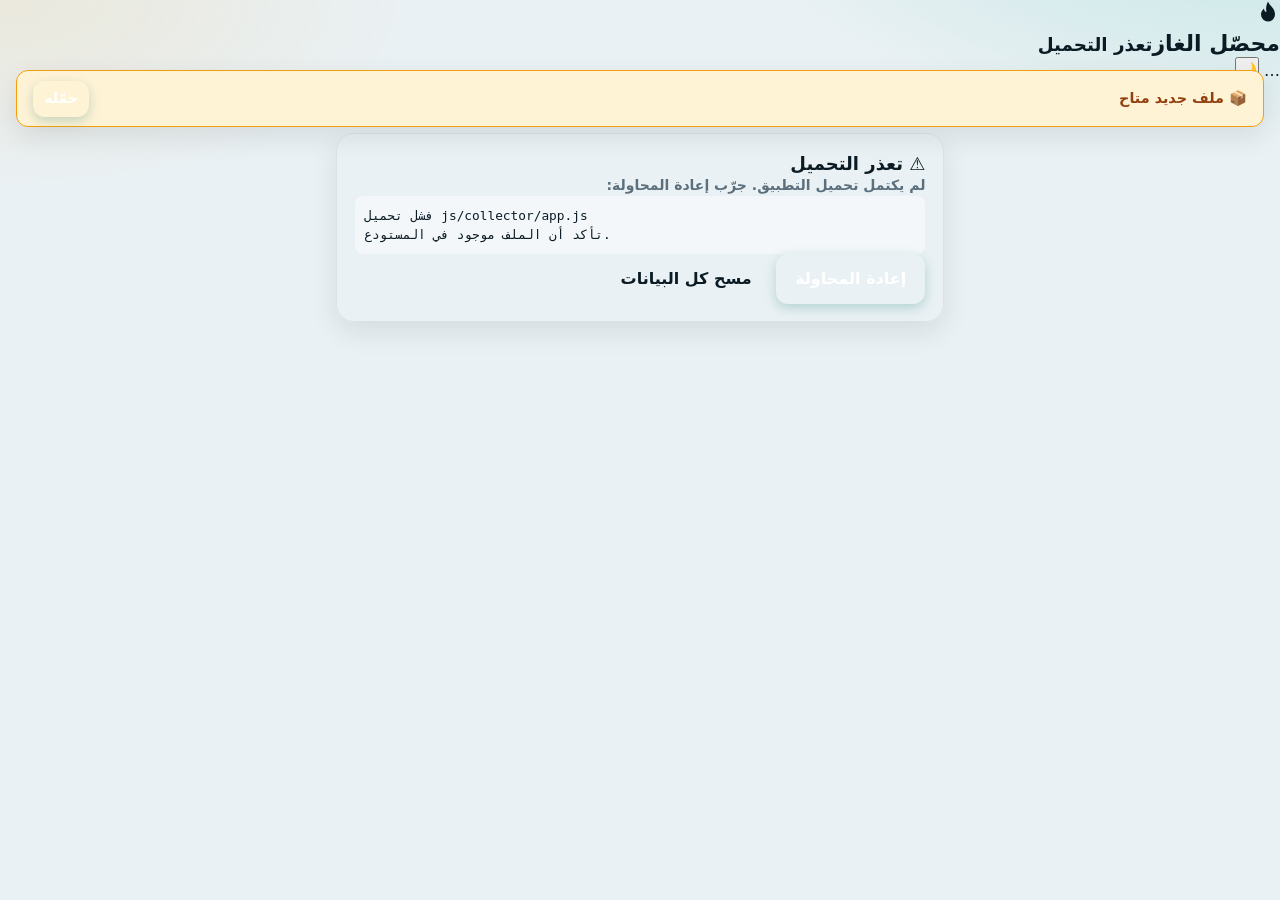
==== commit 082a709f: "Add files via upload" ====
--- a/index.html
+++ b/index.html
@@ -16,71 +16,139 @@
 </head>
 <body>
 
+<!-- الهيدر -->
 <header class="top">
   <div class="hrow">
+    <button id="menuBtn" class="chipb sq" aria-label="القائمة" hidden>⋮</button>
+    <button id="back" class="chipb sq" aria-label="رجوع" hidden>→</button>
     <div class="logo">
       <svg viewBox="0 0 48 48" width="24" height="24" fill="currentColor"><path d="M24 3c3 9 14 13 14 26a14 14 0 0 1-28 0c0-6 3-9 6-12 0 5 3 7 5 7-2-8 0-15 3-21z"/></svg>
     </div>
-    <h1><span id="ttl">محصّل الغاز</span><small id="sub">الشهر الحالي</small></h1>
-    <span id="net" class="pill hidden" data-on="false">بدون إنترنت</span>
+    <h1><span id="ttl">محصّل الغاز</span><small id="who">جارٍ التحقق…</small></h1>
+    <span id="net" class="pill" data-on="true">…</span>
     <button class="chipb sq" id="theme" aria-label="تغيير المظهر">🌙</button>
-    <button class="chipb hidden" id="back" aria-label="رجوع">→</button>
   </div>
 </header>
 
-<main id="v1">
-  <!-- لوحة المؤشرات -->
-  <div class="kpis">
-    <div class="kpi main"><div class="l">المتبقي من المديونية</div><div class="n" id="kRem">0</div><div class="bar"><i id="kBar" style="width:0%"></i></div></div>
-    <div class="kpi"><div class="l">محصّل اليوم</div><div class="n" id="kToday">0</div></div>
-    <div class="kpi"><div class="l">نسبة التحصيل</div><div class="n" id="kPct">0%</div></div>
-  </div>
+<!-- القائمة المنسدلة -->
+<div id="menu" class="menu" hidden></div>
 
-  <!-- البحث السريع -->
-  <label class="search">
-    <svg width="22" height="22" viewBox="0 0 24 24" fill="currentColor"><path d="M15.5 14h-.8l-.3-.3A6.5 6.5 0 1 0 9.5 16a6.5 6.5 0 0 0 4.2-1.6l.3.3v.8l5 5 1.5-1.5-5-5zm-6 0a4.5 4.5 0 1 1 0-9 4.5 4.5 0 0 1 0 9z"/></svg>
-    <input id="q" type="search" inputmode="search" autocomplete="off" placeholder="ابحث باسم العميل...">
-    <button class="lnk hidden" id="qx" aria-label="مسح">✕</button>
-  </label>
-  <div class="wrap hidden" id="qwrap">
-    <div class="card">
-      <div class="h2" style="display:flex;justify-content:space-between;margin-bottom:.6rem"><span>نتائج البحث</span><span class="mute" id="qn"></span></div>
-      <div class="list" id="qres" style="margin-top:0"></div>
+<!-- شاشة القفل -->
+<main id="locked">
+  <section class="card empty">
+    <h2>🔒 التطبيق مقفل</h2>
+    <p class="mute">افتحه ببصمتك أو النقش أو كلمة مرور الجهاز.</p>
+    <div class="actions" style="justify-content:center">
+      <button class="btn" id="unlockBtn">فتح</button>
+      <button class="btn ghost" id="relogin">ادخل بكلمة السر</button>
     </div>
-  </div>
-
-  <!-- شريط الاختيار -->
-  <div class="pick">
-    <label class="field"><span>القطاع</span><input id="secIn" class="num2" type="text" inputmode="numeric" maxlength="2" value="" data-next="blkIn"></label>
-    <label class="field"><span>البلوك</span><input id="blkIn" class="num2" type="text" inputmode="numeric" maxlength="2" value="" data-next="bldIn"></label>
-    <label class="field"><span>العمارة</span><input id="bldIn" class="num2" type="text" inputmode="numeric" maxlength="2" value="" data-next="aptIn"></label>
-    <label class="field"><span>الشقة</span><input id="aptIn" class="num2" type="text" inputmode="numeric" maxlength="2" value=""></label>
-  </div>
-
-  <p class="sum" id="sumLine"></p>
-  <div class="blist" id="blist"></div>
-  <div id="buildingView"></div>
-  <div id="bottomBar"></div>
+    <p class="mute" id="lmsg"></p>
+  </section>
 </main>
 
-<main id="v2" class="hidden">
+<!-- شاشة التشخيص -->
+<main id="diag">
+  <section class="card">
+    <h2>⚠️ تعذر التحميل</h2>
+    <p class="mute">لم يكتمل تحميل التطبيق. جرّب إعادة المحاولة:</p>
+    <pre id="diagText" style="white-space:pre-wrap;font-size:.8rem;background:var(--s2);padding:.6rem;border-radius:8px;overflow:auto;max-height:200px;direction:ltr;text-align:left"></pre>
+    <div class="actions">
+      <button class="btn" id="retry">إعادة المحاولة</button>
+      <button class="btn ghost" id="hardReset">مسح كل البيانات</button>
+    </div>
+  </section>
+</main>
+
+<!-- شريط التحديث -->
+<div id="upd" class="upd" hidden>
+  <span>📦 ملف جديد متاح</span>
+  <button class="btn sm" id="updBtn">حمّله</button>
+</div>
+
+<!-- التطبيق الرئيسي -->
+<main id="app" hidden>
   <section id="view"></section>
 </main>
 
+<!-- شريط التنقل السفلي -->
 <nav class="tabs" id="tabs" hidden>
   <button data-t="home" class="on"><span class="ico-emoji">📋</span>التحصيل</button>
   <button data-t="ledger"><span class="ico-emoji">✅</span>ما تم تحصيله</button>
   <button data-t="search"><span class="ico-emoji">🔍</span>بحث</button>
 </nav>
 
+<!-- التذييل -->
 <footer class="app-footer" id="footer" hidden>
   <span>تطوير: <b>شريف نشأت</b></span>
   <span> · </span>
   <span>الإصدار: <b>2.0.0</b></span>
 </footer>
 
+<!-- الإشعارات -->
 <div id="toast" role="status" aria-live="polite"></div>
 
-<script type="module" src="js/collector/app.js"></script>
+<!-- سكربت التشخيص المبكر -->
+<script>
+(function(){
+  var diagEl = document.getElementById('diag');
+  var diagText = document.getElementById('diagText');
+  var lockedEl = document.getElementById('locked');
+  var appEl = document.getElementById('app');
+  var tabsEl = document.getElementById('tabs');
+  var footerEl = document.getElementById('footer');
+
+  function showDiag(msg){
+    document.getElementById('who').textContent = 'تعذر التحميل';
+    lockedEl.removeAttribute('data-show');
+    appEl.hidden = true;
+    tabsEl.hidden = true;
+    if (footerEl) footerEl.hidden = true;
+    diagEl.setAttribute('data-show', '1');
+    diagText.textContent = String(msg);
+  }
+
+  window.addEventListener('error', function(e){
+    showDiag('JS error: ' + e.message + '\n' + (e.filename||'') + ':' + (e.lineno||''));
+  });
+  window.addEventListener('unhandledrejection', function(e){
+    showDiag('Promise: ' + (e.reason && e.reason.message ? e.reason.message : e.reason));
+  });
+
+  setTimeout(function(){
+    if (!appEl.hidden) return;
+    if (lockedEl.getAttribute('data-show') === '1') return;
+    if (diagEl.getAttribute('data-show') === '1') return;
+    showDiag('لم يبدأ التطبيق بعد 5 ثوانٍ.\nتأكد من رفع js/collector/app.js وأن الإنترنت يعمل.\nافتح F12 > Console لمعرفة الخطأ.');
+  }, 5000);
+
+  document.getElementById('retry').onclick = function(){ location.reload(); };
+  document.getElementById('hardReset').onclick = function(){
+    if (!confirm('سيُمسح كل شيء (بيانات الدخول، الملفات، التحصيلات). هل أنت متأكد؟')) return;
+    (async function(){
+      try{
+        var dbs = await indexedDB.databases();
+        for (var i=0;i<dbs.length;i++){ if (dbs[i].name) indexedDB.deleteDatabase(dbs[i].name); }
+      }catch(e){}
+      try{ localStorage.clear(); }catch(e){}
+      try{
+        var ks = await caches.keys();
+        await Promise.all(ks.map(function(k){ return caches.delete(k); }));
+      }catch(e){}
+      try{
+        var rs = await navigator.serviceWorker.getRegistrations();
+        await Promise.all(rs.map(function(r){ return r.unregister(); }));
+      }catch(e){}
+      location.reload();
+    })();
+  };
+
+  var s = document.createElement('script');
+  s.type = 'module';
+  s.src = 'js/collector/app.js';
+  s.onerror = function(){ showDiag('فشل تحميل js/collector/app.js\nتأكد أن الملف موجود في المستودع.'); };
+  document.body.appendChild(s);
+})();
+</script>
+
 </body>
 </html>
--- a/css/collector.css
+++ b/css/collector.css
@@ -1,336 +1,61 @@
 /* ============================================================
-   محصّل الغاز — تنسيقات الصفحات
-   المطور: شريف نشأت
-   الإصدار: 2.0.0
+   تنسيقات إضافية للشاشات المخفية والقائمة
    ============================================================ */
 
-/* ===== الهيدر العلوي ===== */
-.top {
-  position: sticky; top: 0; z-index: 30;
-  padding: calc(10px + env(safe-area-inset-top, 0px)) 14px 12px;
-  color: #fff;
-  background: linear-gradient(135deg, var(--br3), var(--br) 55%, var(--br2));
-  box-shadow: 0 8px 24px rgba(10,82,76,.35);
-  border-radius: 0 0 26px 26px;
+/* شاشة القفل والتشخيص */
+#locked, #diag { display: none; }
+#locked[data-show="1"], #diag[data-show="1"] { display: block; padding: 1rem; max-width: 640px; margin: 2rem auto; }
+
+/* القائمة المنسدلة */
+.menu {
+  position: fixed;
+  top: 68px;
+  inset-inline-start: .8rem;
+  z-index: 30;
+  background: var(--s1);
+  border: 1px solid var(--line);
+  border-radius: 14px;
+  box-shadow: 0 8px 24px rgba(0,0,0,.15);
+  min-width: 230px;
+  padding: .4rem;
+  display: grid;
+  gap: .15rem;
 }
-.top::after {
-  content: '';
-  position: absolute; left: 0; right: 0; bottom: 0; height: 3px;
-  background: linear-gradient(90deg, #fbbf24, #f59e0b, #fbbf24);
-  border-radius: 0 0 26px 26px; opacity: .9;
+.menu[hidden] { display: none; }
+.menu button {
+  background: none;
+  border: 0;
+  text-align: right;
+  padding: .8rem .9rem;
+  font: inherit;
+  font-size: .95rem;
+  color: var(--tx);
+  border-radius: 8px;
+  min-height: 48px;
+  cursor: pointer;
+  display: flex;
+  align-items: center;
+  gap: .5rem;
+  font-weight: 600;
+  transition: background .15s;
+  width: 100%;
 }
-.hrow { display: flex; align-items: center; gap: 10px; }
-.top h1 { margin: 0; font-size: 17px; font-weight: 800; flex: 1; letter-spacing: .2px; }
-.top small { display: block; font-size: 11px; font-weight: 600; opacity: .85; }
-.logo {
-  width: 40px; height: 40px; border-radius: 13px; display: grid; place-items: center;
-  background: rgba(255,255,255,.18); border: 1px solid rgba(255,255,255,.3); color: #ffd166;
-}
-.pill { font-size: 11px; background: var(--bad); border-radius: 8px; padding: 3px 8px; font-weight: 800; color: #fff; margin-inline-start: auto; }
-.pill[data-on=true] { background: var(--br2); }
-
-/* أزرار الأيقونات في الهيدر */
-.chipb {
-  display: inline-flex; align-items: center; gap: 6px;
-  height: 38px; padding: 0 12px; border-radius: 12px;
-  background: rgba(255,255,255,.18); border: 1px solid rgba(255,255,255,.32);
-  color: #fff; font-weight: 800; font-size: 13px; cursor: pointer;
-  transition: .15s;
-}
-.chipb:active { transform: scale(.95); }
-.sq { width: 38px; padding: 0; justify-content: center; }
-
-/* ===== الحاوية الرئيسية ===== */
-main {
-  max-width: 640px;
-  margin: 0 auto;
-  padding: 0 1rem;
-  padding-bottom: 6rem;
-  display: grid;
-  gap: 1rem;
+.menu button:hover { background: var(--s2); }
+.menu hr {
+  border: 0;
+  border-top: 1px solid var(--line);
+  margin: .25rem 0;
 }
 
-/* ===== لوحة المؤشرات (KPIs) ===== */
-.kpis {
-  display: grid;
-  grid-template-columns: 1.35fr 1fr 1fr;
-  gap: 9px;
-  margin-top: 12px;
+/* شريط التحديث */
+.upd {
+  position: fixed; top: 70px; inset-inline: 1rem; z-index: 140;
+  background: var(--acs); color: #92400e;
+  border: 1.5px solid var(--ac); border-radius: 12px;
+  padding: .6rem 1rem; display: flex; justify-content: space-between;
+  align-items: center; gap: .5rem; font-weight: 700; font-size: .9rem;
+  box-shadow: var(--sh);
 }
-.kpi {
-  background: var(--s1); border: 1px solid var(--line);
-  border-radius: 16px; padding: 11px 10px;
-  box-shadow: var(--sh); position: relative; overflow: hidden;
-}
-.kpi .l { font-size: 11px; color: var(--mu); font-weight: 700; }
-.kpi .n { font-size: 19px; font-weight: 800; direction: ltr; text-align: right; margin-top: 2px; letter-spacing: -.3px; }
-.kpi.main {
-  background: linear-gradient(135deg, #f97316, #ea580c); color: #fff; border: 0;
-}
-.kpi.main .l { color: rgba(255,255,255,.9); }
-.kpi.main .n { font-size: 22px; }
-.bar { height: 8px; border-radius: 99px; background: var(--s2); overflow: hidden; margin-top: 9px; }
-.bar > i { display: block; height: 100%; border-radius: 99px; background: linear-gradient(90deg, var(--br2), var(--br)); transition: width .6s cubic-bezier(.2,.8,.2,1); }
-.kpi.main .bar { background: rgba(255,255,255,.28); }
-.kpi.main .bar > i { background: #fff; }
 
-/* ===== البحث ===== */
-.search {
-  display: flex; align-items: center; gap: 8px;
-  background: var(--s1); border: 1.5px solid var(--line);
-  border-radius: 16px; padding: 0 12px; height: 50px;
-  box-shadow: var(--sh); transition: .15s;
-  margin: 12px 0;
-}
-.search:focus-within { border-color: var(--br2); }
-.search input {
-  flex: 1; border: 0; background: none; color: var(--tx);
-  font-size: 15px; font-weight: 600; height: 100%; outline: 0; font-family: inherit;
-}
-.search svg { color: var(--mu); }
-
-/* ===== شريط الاختيار (قطاع/بلوك/عمارة/شقة) ===== */
-.pick {
-  display: grid;
-  grid-template-columns: repeat(4, 1fr);
-  gap: .4rem;
-  background: var(--s1);
-  border: 1px solid var(--line);
-  border-radius: var(--r);
-  padding: .7rem;
-  box-shadow: var(--sh);
-  margin: 12px 0;
-}
-.pick .field span { font-size: .72rem; text-align: center; color: var(--mu); font-weight: 700; display: block; margin-bottom: 4px; }
-.pick .num2 {
-  width: 100%; text-align: center; font-size: 1.05rem; font-weight: 800;
-  font-variant-numeric: tabular-nums; letter-spacing: .05em; padding: .5rem .3rem; min-height: 44px;
-  border: 1.5px solid var(--line); border-radius: 12px; background: var(--s2); color: var(--tx);
-}
-.pick .num2:focus { border-color: var(--br2); outline: none; }
-
-/* ===== ملخص الصفحة ===== */
-.sum { margin: .5rem 0; color: var(--mu); font-size: var(--fs-sm); text-align: center; }
-.sum b { color: var(--tx); font-size: 1.1rem; font-weight: 800; }
-
-/* ===== قائمة العمارات ===== */
-.blist { display: grid; gap: .5rem; }
-.brow {
-  display: grid; grid-template-columns: 1.4fr 1fr 1fr auto;
-  gap: .5rem; align-items: center; text-align: right;
-  background: var(--s1); border: 1px solid var(--line);
-  border-inline-start: 5px solid var(--br);
-  border-radius: var(--r); padding: .75rem .85rem;
-  min-height: 54px; font: inherit; color: var(--tx); cursor: pointer;
-  box-shadow: var(--sh); transition: transform .12s, box-shadow .2s;
-}
-.brow:hover { box-shadow: 0 12px 32px rgba(11,27,36,.15); }
-.brow:active { transform: scale(.98); }
-.brow b { font-size: .98rem; font-weight: 800; }
-.brow strong { color: var(--br); font-variant-numeric: tabular-nums; font-weight: 800; font-size: 1rem; }
-.brow span { color: var(--mu); font-size: .85rem; }
-.brow.hi { background: color-mix(in srgb, var(--ac) 16%, var(--s1)); border-inline-start-color: var(--ac); }
-.brow.hi strong { color: var(--ac); }
-
-/* ===== بطاقات الشقق ===== */
-.apt-list { display: grid; gap: .4rem; }
-.apt-card {
-  display: grid;
-  grid-template-columns: 22px 32px 1fr auto 28px;
-  gap: .35rem; align-items: center;
-  background: var(--s1); border: 1px solid var(--line);
-  border-inline-start: 4px solid var(--br);
-  border-radius: 12px; padding: .45rem .55rem;
-  min-height: 56px; font-variant-numeric: tabular-nums;
-  transition: background .2s, transform .12s;
-}
-.apt-card:active { transform: scale(.99); }
-.apt-card.on { background: color-mix(in srgb, var(--br) 14%, var(--s1)); border-inline-start-color: var(--br); }
-.apt-card.hi-apt { background: color-mix(in srgb, #0ea5e9 18%, var(--s1)); border-inline-start-color: #0ea5e9; }
-.apt-card.hi-bld { background: color-mix(in srgb, #d946a8 18%, var(--s1)); border-inline-start-color: #d946a8; }
-.apt-card.pulse { animation: pulse 1s ease-in-out 2; }
-@keyframes pulse { 0%,100% { box-shadow: 0 0 0 0 var(--br); } 50% { box-shadow: 0 0 0 8px transparent; } }
-.apt-chk { display: flex; justify-content: center; }
-.apt-chk input { width: 18px; height: 18px; }
-.apt-apt {
-  background: var(--br); color: #fff; font-weight: 800;
-  border-radius: 8px; text-align: center; padding: .25rem 0; font-size: .85rem;
-}
-.apt-body { min-width: 0; }
-.apt-name { font-weight: 800; font-size: .95rem; line-height: 1.35; white-space: nowrap; overflow: hidden; text-overflow: ellipsis; cursor: pointer; user-select: none; }
-.apt-name .empty-name { color: var(--mu); font-style: italic; font-weight: 500; }
-.apt-meta { color: var(--mu); font-size: .78rem; margin-top: .05rem; }
-.apt-adv { color: var(--ac); font-weight: 700; margin-inline-start: .3rem; }
-.apt-val {
-  background: color-mix(in srgb, var(--ac) 12%, var(--s1));
-  border: 1.5px solid var(--ac); color: var(--ac);
-  border-radius: 8px; font: inherit; font-weight: 800; cursor: pointer;
-  min-height: 36px; min-width: 64px; padding: .25rem .5rem;
-  text-align: center; font-size: .9rem; font-variant-numeric: tabular-nums;
-  transition: background .2s, transform .12s;
-}
-.apt-val:hover { background: color-mix(in srgb, var(--ac) 20%, var(--s1)); }
-.apt-val:active { transform: scale(.95); }
-.apt-menu-wrap { position: relative; }
-.apt-dots { background: none; border: 0; font-size: 1.1rem; cursor: pointer; padding: .1rem .25rem; color: var(--mu); border-radius: 8px; min-height: 30px; }
-.apt-dots:hover { background: var(--s2); }
-.apt-pop {
-  position: absolute; inset-inline-end: 0; top: 30px;
-  background: var(--s1); border: 1px solid var(--line);
-  border-radius: 12px; box-shadow: 0 8px 24px rgba(0,0,0,.15);
-  z-index: 10; display: grid; min-width: 150px; padding: .25rem;
-}
-.apt-pop[hidden] { display: none; }
-.apt-pop button { background: none; border: 0; text-align: right; padding: .55rem .7rem; font: inherit; font-size: .92rem; color: var(--tx); border-radius: 8px; cursor: pointer; min-height: 40px; }
-.apt-pop button:hover { background: var(--s2); }
-.apt-pop-info { padding: .45rem .7rem; font-size: .78rem; color: var(--mu); border-bottom: 1px solid var(--line); }
-
-/* ===== الكارت السفلي ===== */
-.bar {
-  position: fixed; inset-inline: 0; bottom: 62px;
-  background: var(--s1); border-top: 3px solid var(--br);
-  padding: .6rem .8rem; z-index: 20;
-  box-shadow: 0 -4px 16px rgba(0,0,0,.08);
-  max-width: 640px; margin: 0 auto;
-}
-.bar-row { display: flex; justify-content: space-between; align-items: center; gap: .6rem; }
-.bar-row span { font-size: .95rem; color: var(--tx); }
-.bar-row span b { color: var(--br); font-weight: 800; font-size: 1.05rem; font-variant-numeric: tabular-nums; }
-.bar-row .mute { color: var(--mu); }
-.bar-row .btn { min-width: 130px; background: var(--ok); font-size: .95rem; }
-.bar-row .btn:disabled { background: var(--mu); }
-
-/* ===== صفحة ما تم تحصيله ===== */
-.ledger-list { display: grid; gap: .4rem; }
-.led-row { background: var(--s1); border: 1px solid var(--line); border-inline-start: 4px solid #0ea5e9; border-radius: 12px; padding: .55rem .65rem; box-shadow: var(--sh); }
-.led-main { display: grid; grid-template-columns: 36px 1fr auto auto; gap: .5rem; align-items: center; }
-.led-apt { background: #0ea5e9; color: #fff; font-weight: 800; border-radius: 8px; text-align: center; padding: .25rem 0; font-size: .88rem; }
-.led-info { min-width: 0; }
-.led-name { font-weight: 700; font-size: .95rem; white-space: nowrap; overflow: hidden; text-overflow: ellipsis; }
-.led-meta { color: var(--mu); font-size: .78rem; white-space: nowrap; overflow: hidden; text-overflow: ellipsis; }
-.led-right { display: flex; align-items: center; gap: .35rem; }
-.led-tags { display: flex; gap: .2rem; flex-wrap: wrap; justify-content: flex-end; }
-.led-amount { font-weight: 800; color: #0ea5e9; font-variant-numeric: tabular-nums; font-size: 1rem; }
-.led-menu-wrap { position: relative; }
-.menu-dots { background: none; border: 0; font-size: 1.1rem; cursor: pointer; padding: .1rem .3rem; color: var(--mu); border-radius: 8px; min-height: 30px; }
-.menu-dots:hover { background: var(--s2); }
-.menu-pop { position: absolute; inset-inline-end: 0; top: 30px; background: var(--s1); border: 1px solid var(--line); border-radius: 12px; box-shadow: 0 8px 24px rgba(0,0,0,.15); z-index: 10; display: grid; min-width: 160px; padding: .25rem; }
-.menu-pop[hidden] { display: none; }
-.menu-pop button { background: none; border: 0; text-align: right; padding: .55rem .7rem; font: inherit; font-size: .92rem; color: var(--tx); border-radius: 8px; cursor: pointer; min-height: 40px; }
-.menu-pop button:hover { background: var(--s2); }
-.menu-pop button[disabled] { color: var(--mu); cursor: not-allowed; opacity: .5; }
-
-/* ===== النوافذ ===== */
-dialog { border: 0; border-radius: var(--r); padding: 1.2rem; max-width: 90vw; background: var(--s1); color: var(--tx); display: grid; gap: .6rem; box-shadow: 0 10px 28px rgba(0,0,0,.2); }
-dialog::backdrop { background: rgba(0,0,0,.5); backdrop-filter: blur(2px); }
-dialog.viewer { width: 96vw; height: 90vh; grid-template-rows: 1fr auto; }
-dialog.viewer iframe { width: 100%; height: 100%; border: 0; background: #fff; border-radius: 12px; }
-.partial-dialog { max-width: 420px; }
-.partial-dialog h3 { font-size: 1.05rem; margin-bottom: .4rem; }
-.partial-options { display: grid; gap: .4rem; margin: .6rem 0; }
-.partial-opt { background: var(--s2); border: 2px solid var(--line); border-radius: 12px; padding: .6rem .75rem; font: inherit; font-weight: 700; text-align: right; cursor: pointer; min-height: 46px; display: flex; justify-content: space-between; align-items: center; transition: border-color .2s, background .2s; }
-.partial-opt small { color: var(--mu); font-weight: 400; font-size: .78rem; }
-.partial-opt.selected { border-color: var(--br); background: var(--soft); }
-
-/* ===== خط السير والمتبقي في الموقع (من التفاصيل) ===== */
-.routes-block { margin-bottom: .6rem; display: grid; gap: .4rem; }
-.route-sec { border: 1px solid var(--line); border-radius: 12px; padding: .55rem .7rem; background: var(--s1); box-shadow: var(--sh); }
-.route-title { font-weight: 800; color: var(--br); margin-bottom: .3rem; font-size: .98rem; }
-.route-row { display: flex; justify-content: space-between; gap: .5rem; font-size: .88rem; padding: .1rem 0; }
-.route-lbl { color: var(--mu); font-weight: 700; }
-.route-bal { border-top: 1px dashed var(--line); margin-top: .35rem; padding-top: .35rem; font-size: .9rem; display: flex; justify-content: space-between; }
-.route-bal b { color: var(--br); }
-.site-header { display: flex; gap: .5rem; flex-wrap: wrap; align-items: center; margin-bottom: .6rem; }
-.site-header select { flex: 1; min-width: 130px; min-height: 42px; }
-.site-header .sort-btns { display: flex; gap: .3rem; }
-.site-body { display: grid; gap: .5rem; }
-.site-sec { border: 1px solid var(--line); border-radius: 12px; overflow: hidden; background: var(--s1); }
-.site-sec-title { background: var(--soft); color: var(--br); font-weight: 800; padding: .55rem .7rem; font-size: .95rem; display: flex; justify-content: space-between; align-items: center; cursor: pointer; }
-.site-sec-title .total { font-variant-numeric: tabular-nums; font-size: .88rem; }
-.site-sec-body { display: grid; }
-.site-row { display: grid; grid-template-columns: 1fr auto auto; gap: .5rem; align-items: center; padding: .55rem .7rem; border-bottom: 1px solid var(--line); font-size: .9rem; }
-.site-row:last-child { border-bottom: 0; }
-.site-row .lbl { font-weight: 700; }
-.site-row .val { color: var(--br); font-weight: 800; font-variant-numeric: tabular-nums; }
-.site-row .open { background: var(--br); color: #fff; border: 0; border-radius: 8px; padding: .25rem .65rem; font-size: .82rem; font-weight: 700; cursor: pointer; }
-.site-row.hi-blk { background: color-mix(in srgb, var(--ac) 12%, transparent); }
-.site-row.hi-bld { background: color-mix(in srgb, #d946a8 12%, transparent); }
-.site-row.hi-apt { background: color-mix(in srgb, #0ea5e9 12%, transparent); }
-.hl-panel { background: var(--s1); border: 1px solid var(--line); border-radius: 12px; padding: .7rem; display: grid; gap: .5rem; margin-top: .6rem; }
-.hl-row { display: grid; grid-template-columns: 1fr 80px auto auto; gap: .4rem; align-items: center; }
-.hl-row label { font-size: .88rem; font-weight: 700; }
-.hl-row input { min-height: 40px; padding: .3rem .5rem; text-align: center; font-weight: 700; font-size: .95rem; border: 1.5px solid var(--line); border-radius: 12px; background: var(--s2); color: var(--tx); }
-.hl-row .btn.sm { min-height: 40px; }
-.hl-row.apt label { color: #0ea5e9; }
-.hl-row.bld label { color: #d946a8; }
-.hl-row.blk label { color: var(--ac); }
-
-/* ===== الجداول ===== */
-.wrap { overflow-x: auto; -webkit-overflow-scrolling: touch; }
-table { border-collapse: collapse; width: 100%; font-size: .88rem; font-variant-numeric: tabular-nums; }
-th, td { border: 1px solid var(--line); padding: .45rem .55rem; text-align: right; }
-th { background: var(--s2); font-weight: 800; color: var(--tx); font-size: .88rem; }
-tr:nth-child(even) td { background: color-mix(in srgb, var(--s1) 50%, transparent); }
-
-/* ===== التفاصيل الشخصية ===== */
-.p-list { display: grid; gap: .4rem; margin-top: .5rem; }
-.p-row { background: var(--s2); border-radius: 12px; padding: .6rem .75rem; border: 1px solid var(--line); box-shadow: var(--sh); }
-.p-line1 { font-weight: 800; font-size: .98rem; color: var(--tx); margin-bottom: .15rem; }
-.p-line2 { color: var(--mu); font-size: .82rem; margin-bottom: .15rem; }
-.p-line3 { display: flex; gap: .4rem; align-items: center; font-size: .92rem; flex-wrap: wrap; }
-.p-acts { margin-inline-start: auto; display: flex; gap: .2rem; }
-.p-green { color: var(--ok); font-weight: 800; }
-.p-red { color: var(--bad); font-weight: 800; }
-.p-blue { color: #0ea5e9; font-weight: 800; }
-.p-amount { font-weight: 800; font-variant-numeric: tabular-nums; font-size: .95rem; }
-
-/* ===== شريط التنقل السفلي ===== */
-.tabs {
-  position: fixed; inset-inline: 0; bottom: 0;
-  display: grid; grid-template-columns: repeat(3, 1fr);
-  background: linear-gradient(135deg, var(--br3), var(--br));
-  padding-bottom: env(safe-area-inset-bottom);
-  z-index: 25; box-shadow: 0 -4px 16px rgba(0,0,0,.15);
-}
-.tabs button {
-  background: none; border: 0; color: rgba(255,255,255,.65); font: inherit; font-weight: 700;
-  padding: .8rem .2rem; font-size: .85rem; min-height: 62px;
-  border-top: 4px solid transparent; display: flex; flex-direction: column;
-  align-items: center; justify-content: center; gap: .15rem; cursor: pointer;
-  transition: color .2s, border-color .2s;
-}
-.tabs button.on { color: #fff; border-top-color: var(--ac); }
-.tabs button .ico-emoji { font-size: 1.3rem; line-height: 1; }
-.tabs button[data-t="home"].on { border-top-color: var(--br); }
-.tabs button[data-t="ledger"].on { border-top-color: #0ea5e9; }
-.tabs button[data-t="search"].on { border-top-color: var(--ac); }
-
-/* ===== الإشعارات ===== */
-#toast {
-  position: fixed; inset-inline: 1rem; bottom: 150px;
-  background: #10242d; color: #fff; border-radius: 12px; padding: .8rem 1rem;
-  text-align: center; opacity: 0; pointer-events: none;
-  transition: opacity .25s, transform .25s; transform: translateY(10px);
-  z-index: 100; box-shadow: 0 12px 30px rgba(0,0,0,.4);
-  max-width: 500px; margin: 0 auto; font-weight: 600; font-size: .95rem;
-}
-#toast.show { opacity: 1; transform: translateY(0); }
-
-/* ===== أدوات ===== */
-.tools { display: flex; gap: .5rem; flex-wrap: wrap; margin: .5rem 0; align-items: center; }
-.actions { display: flex; gap: .5rem; flex-wrap: wrap; margin: .6rem 0; }
-.pager-nav { display: flex; gap: .5rem; align-items: center; justify-content: center; margin: .5rem 0; flex-wrap: wrap; }
-.bld-jump { width: 80px; border: 2px solid var(--line); border-radius: 8px; padding: .4rem .6rem; font: inherit; text-align: center; min-height: 40px; background: var(--s2); color: var(--tx); font-weight: 700; }
-.bld-jump:focus { border-color: var(--br); outline: none; }
-
-/* ===== شاشات مخفية ===== */
-#locked, #diag { display: none; }
-#locked[data-show="1"], #diag[data-show="1"] { display: block; }
-
-/* ===== responsive ===== */
-@media(max-width: 400px) {
-  .pick { grid-template-columns: repeat(4, 1fr); gap: .3rem; }
-  .pick .num2 { font-size: .95rem; }
-  .kpis { grid-template-columns: 1fr 1fr; }
-  .kpi.main { grid-column: 1 / -1; }
-}+/* إخفاء الهيدر عن الطباعة */
+@media print { .top, .tabs, .menu, .upd { display: none !important; } }
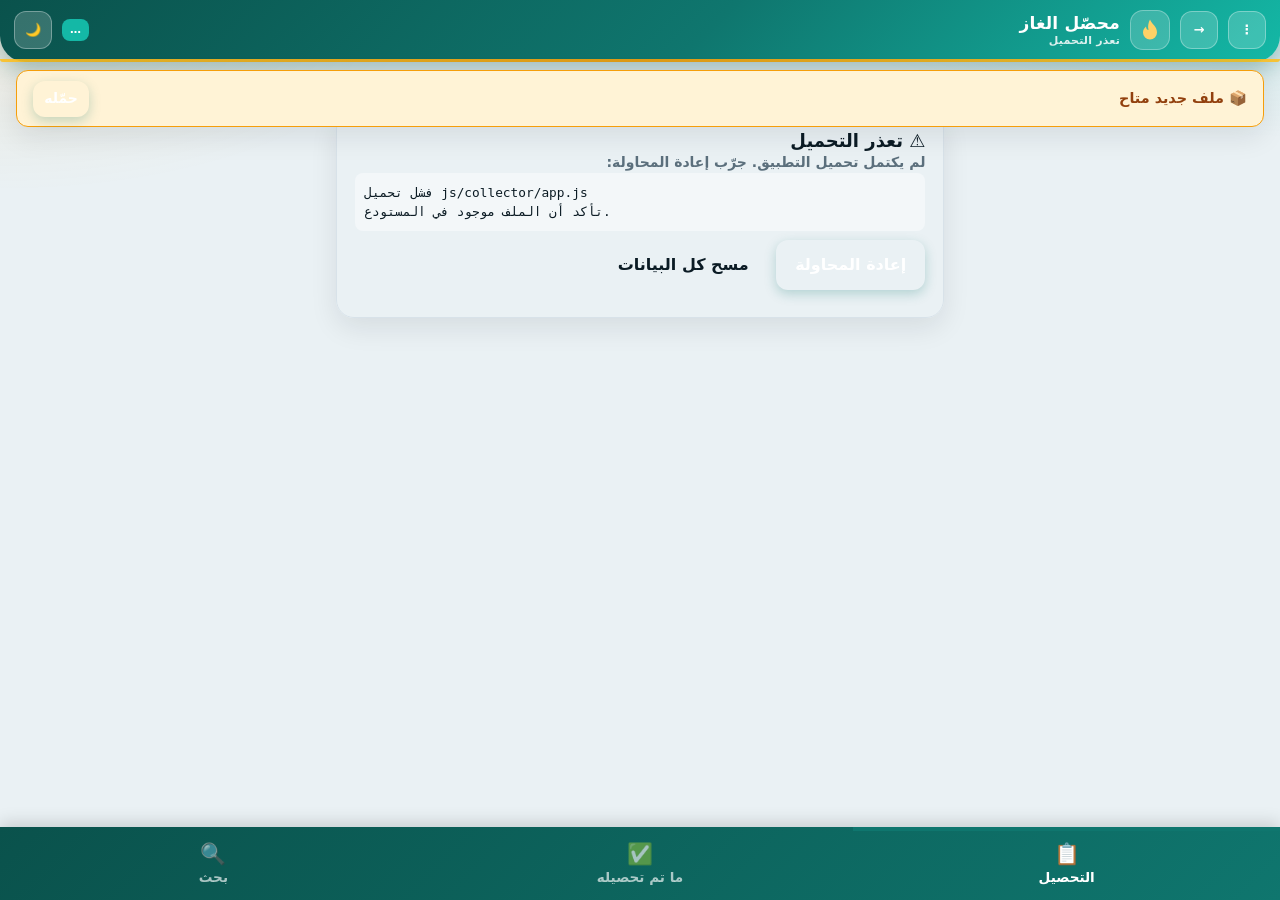
==== commit 1bf3aca4: "Add files via upload" ====
--- a/index.html
+++ b/index.html
@@ -59,7 +59,7 @@
   </section>
 </main>
 
-<!-- شريط التحديث -->
+<!-- شريط التحديث (كارت ملف جديد) -->
 <div id="upd" class="upd" hidden>
   <span>📦 ملف جديد متاح</span>
   <button class="btn sm" id="updBtn">حمّله</button>
--- a/css/collector.css
+++ b/css/collector.css
@@ -1,12 +1,333 @@
 /* ============================================================
-   تنسيقات إضافية للشاشات المخفية والقائمة
+   محصّل الغاز — تنسيقات الصفحات
+   المطور: شريف نشأت
+   الإصدار: 2.0.0
    ============================================================ */
 
-/* شاشة القفل والتشخيص */
+/* ===== الهيدر العلوي ===== */
+.top {
+  position: sticky; top: 0; z-index: 30;
+  padding: calc(10px + env(safe-area-inset-top, 0px)) 14px 12px;
+  color: #fff;
+  background: linear-gradient(135deg, var(--br3), var(--br) 55%, var(--br2));
+  box-shadow: 0 8px 24px rgba(10,82,76,.35);
+  border-radius: 0 0 26px 26px;
+}
+.top::after {
+  content: '';
+  position: absolute; left: 0; right: 0; bottom: 0; height: 3px;
+  background: linear-gradient(90deg, #fbbf24, #f59e0b, #fbbf24);
+  border-radius: 0 0 26px 26px; opacity: .9;
+}
+.hrow { display: flex; align-items: center; gap: 10px; }
+.top h1 { margin: 0; font-size: 17px; font-weight: 800; flex: 1; letter-spacing: .2px; }
+.top small { display: block; font-size: 11px; font-weight: 600; opacity: .85; }
+.logo {
+  width: 40px; height: 40px; border-radius: 13px; display: grid; place-items: center;
+  background: rgba(255,255,255,.18); border: 1px solid rgba(255,255,255,.3); color: #ffd166;
+}
+.pill { font-size: 11px; background: var(--bad); border-radius: 8px; padding: 3px 8px; font-weight: 800; color: #fff; margin-inline-start: auto; }
+.pill[data-on=true] { background: var(--br2); }
+
+/* أزرار الأيقونات في الهيدر */
+.chipb {
+  display: inline-flex; align-items: center; gap: 6px;
+  height: 38px; padding: 0 12px; border-radius: 12px;
+  background: rgba(255,255,255,.18); border: 1px solid rgba(255,255,255,.32);
+  color: #fff; font-weight: 800; font-size: 13px; cursor: pointer;
+  transition: .15s;
+}
+.chipb:active { transform: scale(.95); }
+.sq { width: 38px; padding: 0; justify-content: center; }
+
+/* ===== الحاوية الرئيسية ===== */
+main {
+  max-width: 640px;
+  margin: 0 auto;
+  padding: 0 1rem;
+  padding-bottom: 6rem;
+  display: grid;
+  gap: 1rem;
+}
+
+/* ===== لوحة المؤشرات (KPIs) ===== */
+.kpis {
+  display: grid;
+  grid-template-columns: 1.35fr 1fr 1fr;
+  gap: 9px;
+  margin-top: 12px;
+}
+.kpi {
+  background: var(--s1); border: 1px solid var(--line);
+  border-radius: 16px; padding: 11px 10px;
+  box-shadow: var(--sh); position: relative; overflow: hidden;
+}
+.kpi .l { font-size: 11px; color: var(--mu); font-weight: 700; }
+.kpi .n { font-size: 19px; font-weight: 800; direction: ltr; text-align: right; margin-top: 2px; letter-spacing: -.3px; }
+.kpi.main {
+  background: linear-gradient(135deg, #f97316, #ea580c); color: #fff; border: 0;
+}
+.kpi.main .l { color: rgba(255,255,255,.9); }
+.kpi.main .n { font-size: 22px; }
+.bar { height: 8px; border-radius: 99px; background: var(--s2); overflow: hidden; margin-top: 9px; }
+.bar > i { display: block; height: 100%; border-radius: 99px; background: linear-gradient(90deg, var(--br2), var(--br)); transition: width .6s cubic-bezier(.2,.8,.2,1); }
+.kpi.main .bar { background: rgba(255,255,255,.28); }
+.kpi.main .bar > i { background: #fff; }
+
+/* ===== البحث ===== */
+.search {
+  display: flex; align-items: center; gap: 8px;
+  background: var(--s1); border: 1.5px solid var(--line);
+  border-radius: 16px; padding: 0 12px; height: 50px;
+  box-shadow: var(--sh); transition: .15s;
+  margin: 12px 0;
+}
+.search:focus-within { border-color: var(--br2); }
+.search input {
+  flex: 1; border: 0; background: none; color: var(--tx);
+  font-size: 15px; font-weight: 600; height: 100%; outline: 0; font-family: inherit;
+}
+.search svg { color: var(--mu); }
+
+/* ===== شريط الاختيار (قطاع/بلوك/عمارة/شقة) ===== */
+.pick {
+  display: grid;
+  grid-template-columns: repeat(4, 1fr);
+  gap: .4rem;
+  background: var(--s1);
+  border: 1px solid var(--line);
+  border-radius: var(--r);
+  padding: .7rem;
+  box-shadow: var(--sh);
+  margin: 12px 0;
+}
+.pick .field span { font-size: .72rem; text-align: center; color: var(--mu); font-weight: 700; display: block; margin-bottom: 4px; }
+.pick .num2 {
+  width: 100%; text-align: center; font-size: 1.05rem; font-weight: 800;
+  font-variant-numeric: tabular-nums; letter-spacing: .05em; padding: .5rem .3rem; min-height: 44px;
+  border: 1.5px solid var(--line); border-radius: 12px; background: var(--s2); color: var(--tx);
+}
+.pick .num2:focus { border-color: var(--br2); outline: none; }
+
+/* ===== ملخص الصفحة ===== */
+.sum { margin: .5rem 0; color: var(--mu); font-size: var(--fs-sm); text-align: center; }
+.sum b { color: var(--tx); font-size: 1.1rem; font-weight: 800; }
+
+/* ===== قائمة العمارات ===== */
+.blist { display: grid; gap: .5rem; }
+.brow {
+  display: grid; grid-template-columns: 1.4fr 1fr 1fr auto;
+  gap: .5rem; align-items: center; text-align: right;
+  background: var(--s1); border: 1px solid var(--line);
+  border-inline-start: 5px solid var(--br);
+  border-radius: var(--r); padding: .75rem .85rem;
+  min-height: 54px; font: inherit; color: var(--tx); cursor: pointer;
+  box-shadow: var(--sh); transition: transform .12s, box-shadow .2s;
+}
+.brow:hover { box-shadow: 0 12px 32px rgba(11,27,36,.15); }
+.brow:active { transform: scale(.98); }
+.brow b { font-size: .98rem; font-weight: 800; }
+.brow strong { color: var(--br); font-variant-numeric: tabular-nums; font-weight: 800; font-size: 1rem; }
+.brow span { color: var(--mu); font-size: .85rem; }
+.brow.hi { background: color-mix(in srgb, var(--ac) 16%, var(--s1)); border-inline-start-color: var(--ac); }
+.brow.hi strong { color: var(--ac); }
+
+/* ===== بطاقات الشقق ===== */
+.apt-list { display: grid; gap: .4rem; }
+.apt-card {
+  display: grid;
+  grid-template-columns: 22px 32px 1fr auto 28px;
+  gap: .35rem; align-items: center;
+  background: var(--s1); border: 1px solid var(--line);
+  border-inline-start: 4px solid var(--br);
+  border-radius: 12px; padding: .45rem .55rem;
+  min-height: 56px; font-variant-numeric: tabular-nums;
+  transition: background .2s, transform .12s;
+}
+.apt-card:active { transform: scale(.99); }
+.apt-card.on { background: color-mix(in srgb, var(--br) 14%, var(--s1)); border-inline-start-color: var(--br); }
+.apt-card.hi-apt { background: color-mix(in srgb, #0ea5e9 18%, var(--s1)); border-inline-start-color: #0ea5e9; }
+.apt-card.hi-bld { background: color-mix(in srgb, #d946a8 18%, var(--s1)); border-inline-start-color: #d946a8; }
+.apt-card.pulse { animation: pulse 1s ease-in-out 2; }
+@keyframes pulse { 0%,100% { box-shadow: 0 0 0 0 var(--br); } 50% { box-shadow: 0 0 0 8px transparent; } }
+.apt-chk { display: flex; justify-content: center; }
+.apt-chk input { width: 18px; height: 18px; }
+.apt-apt {
+  background: var(--br); color: #fff; font-weight: 800;
+  border-radius: 8px; text-align: center; padding: .25rem 0; font-size: .85rem;
+}
+.apt-body { min-width: 0; }
+.apt-name { font-weight: 800; font-size: .95rem; line-height: 1.35; white-space: nowrap; overflow: hidden; text-overflow: ellipsis; cursor: pointer; user-select: none; }
+.apt-name .empty-name { color: var(--mu); font-style: italic; font-weight: 500; }
+.apt-meta { color: var(--mu); font-size: .78rem; margin-top: .05rem; }
+.apt-adv { color: var(--ac); font-weight: 700; margin-inline-start: .3rem; }
+.apt-val {
+  background: color-mix(in srgb, var(--ac) 12%, var(--s1));
+  border: 1.5px solid var(--ac); color: var(--ac);
+  border-radius: 8px; font: inherit; font-weight: 800; cursor: pointer;
+  min-height: 36px; min-width: 64px; padding: .25rem .5rem;
+  text-align: center; font-size: .9rem; font-variant-numeric: tabular-nums;
+  transition: background .2s, transform .12s;
+}
+.apt-val:hover { background: color-mix(in srgb, var(--ac) 20%, var(--s1)); }
+.apt-val:active { transform: scale(.95); }
+.apt-menu-wrap { position: relative; }
+.apt-dots { background: none; border: 0; font-size: 1.1rem; cursor: pointer; padding: .1rem .25rem; color: var(--mu); border-radius: 8px; min-height: 30px; }
+.apt-dots:hover { background: var(--s2); }
+.apt-pop {
+  position: absolute; inset-inline-end: 0; top: 30px;
+  background: var(--s1); border: 1px solid var(--line);
+  border-radius: 12px; box-shadow: 0 8px 24px rgba(0,0,0,.15);
+  z-index: 10; display: grid; min-width: 150px; padding: .25rem;
+}
+.apt-pop[hidden] { display: none; }
+.apt-pop button { background: none; border: 0; text-align: right; padding: .55rem .7rem; font: inherit; font-size: .92rem; color: var(--tx); border-radius: 8px; cursor: pointer; min-height: 40px; }
+.apt-pop button:hover { background: var(--s2); }
+.apt-pop-info { padding: .45rem .7rem; font-size: .78rem; color: var(--mu); border-bottom: 1px solid var(--line); }
+
+/* ===== الكارت السفلي ===== */
+.bar {
+  position: fixed; inset-inline: 0; bottom: 62px;
+  background: var(--s1); border-top: 3px solid var(--br);
+  padding: .6rem .8rem; z-index: 20;
+  box-shadow: 0 -4px 16px rgba(0,0,0,.08);
+  max-width: 640px; margin: 0 auto;
+}
+.bar-row { display: flex; justify-content: space-between; align-items: center; gap: .6rem; }
+.bar-row span { font-size: .95rem; color: var(--tx); }
+.bar-row span b { color: var(--br); font-weight: 800; font-size: 1.05rem; font-variant-numeric: tabular-nums; }
+.bar-row .mute { color: var(--mu); }
+.bar-row .btn { min-width: 130px; background: var(--ok); font-size: .95rem; }
+.bar-row .btn:disabled { background: var(--mu); }
+
+/* ===== صفحة ما تم تحصيله ===== */
+.ledger-list { display: grid; gap: .4rem; }
+.led-row { background: var(--s1); border: 1px solid var(--line); border-inline-start: 4px solid #0ea5e9; border-radius: 12px; padding: .55rem .65rem; box-shadow: var(--sh); }
+.led-main { display: grid; grid-template-columns: 36px 1fr auto auto; gap: .5rem; align-items: center; }
+.led-apt { background: #0ea5e9; color: #fff; font-weight: 800; border-radius: 8px; text-align: center; padding: .25rem 0; font-size: .88rem; }
+.led-info { min-width: 0; }
+.led-name { font-weight: 700; font-size: .95rem; white-space: nowrap; overflow: hidden; text-overflow: ellipsis; }
+.led-meta { color: var(--mu); font-size: .78rem; white-space: nowrap; overflow: hidden; text-overflow: ellipsis; }
+.led-right { display: flex; align-items: center; gap: .35rem; }
+.led-tags { display: flex; gap: .2rem; flex-wrap: wrap; justify-content: flex-end; }
+.led-amount { font-weight: 800; color: #0ea5e9; font-variant-numeric: tabular-nums; font-size: 1rem; }
+.led-menu-wrap { position: relative; }
+.menu-dots { background: none; border: 0; font-size: 1.1rem; cursor: pointer; padding: .1rem .3rem; color: var(--mu); border-radius: 8px; min-height: 30px; }
+.menu-dots:hover { background: var(--s2); }
+.menu-pop { position: absolute; inset-inline-end: 0; top: 30px; background: var(--s1); border: 1px solid var(--line); border-radius: 12px; box-shadow: 0 8px 24px rgba(0,0,0,.15); z-index: 10; display: grid; min-width: 160px; padding: .25rem; }
+.menu-pop[hidden] { display: none; }
+.menu-pop button { background: none; border: 0; text-align: right; padding: .55rem .7rem; font: inherit; font-size: .92rem; color: var(--tx); border-radius: 8px; cursor: pointer; min-height: 40px; }
+.menu-pop button:hover { background: var(--s2); }
+.menu-pop button[disabled] { color: var(--mu); cursor: not-allowed; opacity: .5; }
+
+/* ===== النوافذ ===== */
+dialog { border: 0; border-radius: var(--r); padding: 1.2rem; max-width: 90vw; background: var(--s1); color: var(--tx); display: grid; gap: .6rem; box-shadow: 0 10px 28px rgba(0,0,0,.2); }
+dialog::backdrop { background: rgba(0,0,0,.5); backdrop-filter: blur(2px); }
+dialog.viewer { width: 96vw; height: 90vh; grid-template-rows: 1fr auto; }
+dialog.viewer iframe { width: 100%; height: 100%; border: 0; background: #fff; border-radius: 12px; }
+.partial-dialog { max-width: 420px; }
+.partial-dialog h3 { font-size: 1.05rem; margin-bottom: .4rem; }
+.partial-options { display: grid; gap: .4rem; margin: .6rem 0; }
+.partial-opt { background: var(--s2); border: 2px solid var(--line); border-radius: 12px; padding: .6rem .75rem; font: inherit; font-weight: 700; text-align: right; cursor: pointer; min-height: 46px; display: flex; justify-content: space-between; align-items: center; transition: border-color .2s, background .2s; }
+.partial-opt small { color: var(--mu); font-weight: 400; font-size: .78rem; }
+.partial-opt.selected { border-color: var(--br); background: var(--soft); }
+
+/* ===== خط السير والمتبقي في الموقع (من التفاصيل) ===== */
+.routes-block { margin-bottom: .6rem; display: grid; gap: .4rem; }
+.route-sec { border: 1px solid var(--line); border-radius: 12px; padding: .55rem .7rem; background: var(--s1); box-shadow: var(--sh); }
+.route-title { font-weight: 800; color: var(--br); margin-bottom: .3rem; font-size: .98rem; }
+.route-row { display: flex; justify-content: space-between; gap: .5rem; font-size: .88rem; padding: .1rem 0; }
+.route-lbl { color: var(--mu); font-weight: 700; }
+.route-bal { border-top: 1px dashed var(--line); margin-top: .35rem; padding-top: .35rem; font-size: .9rem; display: flex; justify-content: space-between; }
+.route-bal b { color: var(--br); }
+.site-header { display: flex; gap: .5rem; flex-wrap: wrap; align-items: center; margin-bottom: .6rem; }
+.site-header select { flex: 1; min-width: 130px; min-height: 42px; }
+.site-header .sort-btns { display: flex; gap: .3rem; }
+.site-body { display: grid; gap: .5rem; }
+.site-sec { border: 1px solid var(--line); border-radius: 12px; overflow: hidden; background: var(--s1); }
+.site-sec-title { background: var(--soft); color: var(--br); font-weight: 800; padding: .55rem .7rem; font-size: .95rem; display: flex; justify-content: space-between; align-items: center; cursor: pointer; }
+.site-sec-title .total { font-variant-numeric: tabular-nums; font-size: .88rem; }
+.site-sec-body { display: grid; }
+.site-row { display: grid; grid-template-columns: 1fr auto auto; gap: .5rem; align-items: center; padding: .55rem .7rem; border-bottom: 1px solid var(--line); font-size: .9rem; }
+.site-row:last-child { border-bottom: 0; }
+.site-row .lbl { font-weight: 700; }
+.site-row .val { color: var(--br); font-weight: 800; font-variant-numeric: tabular-nums; }
+.site-row .open { background: var(--br); color: #fff; border: 0; border-radius: 8px; padding: .25rem .65rem; font-size: .82rem; font-weight: 700; cursor: pointer; }
+.site-row.hi-blk { background: color-mix(in srgb, var(--ac) 12%, transparent); }
+.site-row.hi-bld { background: color-mix(in srgb, #d946a8 12%, transparent); }
+.site-row.hi-apt { background: color-mix(in srgb, #0ea5e9 12%, transparent); }
+.hl-panel { background: var(--s1); border: 1px solid var(--line); border-radius: 12px; padding: .7rem; display: grid; gap: .5rem; margin-top: .6rem; }
+.hl-row { display: grid; grid-template-columns: 1fr 80px auto auto; gap: .4rem; align-items: center; }
+.hl-row label { font-size: .88rem; font-weight: 700; }
+.hl-row input { min-height: 40px; padding: .3rem .5rem; text-align: center; font-weight: 700; font-size: .95rem; border: 1.5px solid var(--line); border-radius: 12px; background: var(--s2); color: var(--tx); }
+.hl-row .btn.sm { min-height: 40px; }
+.hl-row.apt label { color: #0ea5e9; }
+.hl-row.bld label { color: #d946a8; }
+.hl-row.blk label { color: var(--ac); }
+
+/* ===== الجداول ===== */
+.wrap { overflow-x: auto; -webkit-overflow-scrolling: touch; }
+table { border-collapse: collapse; width: 100%; font-size: .88rem; font-variant-numeric: tabular-nums; }
+th, td { border: 1px solid var(--line); padding: .45rem .55rem; text-align: right; }
+th { background: var(--s2); font-weight: 800; color: var(--tx); font-size: .88rem; }
+tr:nth-child(even) td { background: color-mix(in srgb, var(--s1) 50%, transparent); }
+
+/* ===== التفاصيل الشخصية ===== */
+.p-list { display: grid; gap: .4rem; margin-top: .5rem; }
+.p-row { background: var(--s2); border-radius: 12px; padding: .6rem .75rem; border: 1px solid var(--line); box-shadow: var(--sh); }
+.p-line1 { font-weight: 800; font-size: .98rem; color: var(--tx); margin-bottom: .15rem; }
+.p-line2 { color: var(--mu); font-size: .82rem; margin-bottom: .15rem; }
+.p-line3 { display: flex; gap: .4rem; align-items: center; font-size: .92rem; flex-wrap: wrap; }
+.p-acts { margin-inline-start: auto; display: flex; gap: .2rem; }
+.p-green { color: var(--ok); font-weight: 800; }
+.p-red { color: var(--bad); font-weight: 800; }
+.p-blue { color: #0ea5e9; font-weight: 800; }
+.p-amount { font-weight: 800; font-variant-numeric: tabular-nums; font-size: .95rem; }
+
+/* ===== شريط التنقل السفلي ===== */
+.tabs {
+  position: fixed; inset-inline: 0; bottom: 0;
+  display: grid; grid-template-columns: repeat(3, 1fr);
+  background: linear-gradient(135deg, var(--br3), var(--br));
+  padding-bottom: env(safe-area-inset-bottom);
+  z-index: 25; box-shadow: 0 -4px 16px rgba(0,0,0,.15);
+}
+.tabs button {
+  background: none; border: 0; color: rgba(255,255,255,.65); font: inherit; font-weight: 700;
+  padding: .8rem .2rem; font-size: .85rem; min-height: 62px;
+  border-top: 4px solid transparent; display: flex; flex-direction: column;
+  align-items: center; justify-content: center; gap: .15rem; cursor: pointer;
+  transition: color .2s, border-color .2s;
+}
+.tabs button.on { color: #fff; border-top-color: var(--ac); }
+.tabs button .ico-emoji { font-size: 1.3rem; line-height: 1; }
+.tabs button[data-t="home"].on { border-top-color: var(--br); }
+.tabs button[data-t="ledger"].on { border-top-color: #0ea5e9; }
+.tabs button[data-t="search"].on { border-top-color: var(--ac); }
+
+/* ===== الإشعارات ===== */
+#toast {
+  position: fixed; inset-inline: 1rem; bottom: 150px;
+  background: #10242d; color: #fff; border-radius: 12px; padding: .8rem 1rem;
+  text-align: center; opacity: 0; pointer-events: none;
+  transition: opacity .25s, transform .25s; transform: translateY(10px);
+  z-index: 100; box-shadow: 0 12px 30px rgba(0,0,0,.4);
+  max-width: 500px; margin: 0 auto; font-weight: 600; font-size: .95rem;
+}
+#toast.show { opacity: 1; transform: translateY(0); }
+
+/* ===== أدوات ===== */
+.tools { display: flex; gap: .5rem; flex-wrap: wrap; margin: .5rem 0; align-items: center; }
+.actions { display: flex; gap: .5rem; flex-wrap: wrap; margin: .6rem 0; }
+.pager-nav { display: flex; gap: .5rem; align-items: center; justify-content: center; margin: .5rem 0; flex-wrap: wrap; }
+.bld-jump { width: 80px; border: 2px solid var(--line); border-radius: 8px; padding: .4rem .6rem; font: inherit; text-align: center; min-height: 40px; background: var(--s2); color: var(--tx); font-weight: 700; }
+.bld-jump:focus { border-color: var(--br); outline: none; }
+
+/* ===== شاشات مخفية ===== */
 #locked, #diag { display: none; }
 #locked[data-show="1"], #diag[data-show="1"] { display: block; padding: 1rem; max-width: 640px; margin: 2rem auto; }
 
-/* القائمة المنسدلة */
+/* ===== القائمة المنسدلة ===== */
 .menu {
   position: fixed;
   top: 68px;
@@ -47,7 +368,7 @@
   margin: .25rem 0;
 }
 
-/* شريط التحديث */
+/* ===== شريط التحديث ===== */
 .upd {
   position: fixed; top: 70px; inset-inline: 1rem; z-index: 140;
   background: var(--acs); color: #92400e;
@@ -57,5 +378,18 @@
   box-shadow: var(--sh);
 }
 
-/* إخفاء الهيدر عن الطباعة */
-@media print { .top, .tabs, .menu, .upd { display: none !important; } }+/* ===== responsive ===== */
+@media(max-width: 400px) {
+  .pick { grid-template-columns: repeat(4, 1fr); gap: .3rem; }
+  .pick .num2 { font-size: .95rem; }
+  .kpis { grid-template-columns: 1fr 1fr; }
+  .kpi.main { grid-column: 1 / -1; }
+}
+
+/* ===== الطباعة ===== */
+@media print {
+  body { background: #fff; color: #000; }
+  .btn, .lnk { display: none !important; }
+  .card { box-shadow: none; border: 1px solid #ccc; }
+  .top, .tabs, .menu, .upd { display: none !important; }
+}
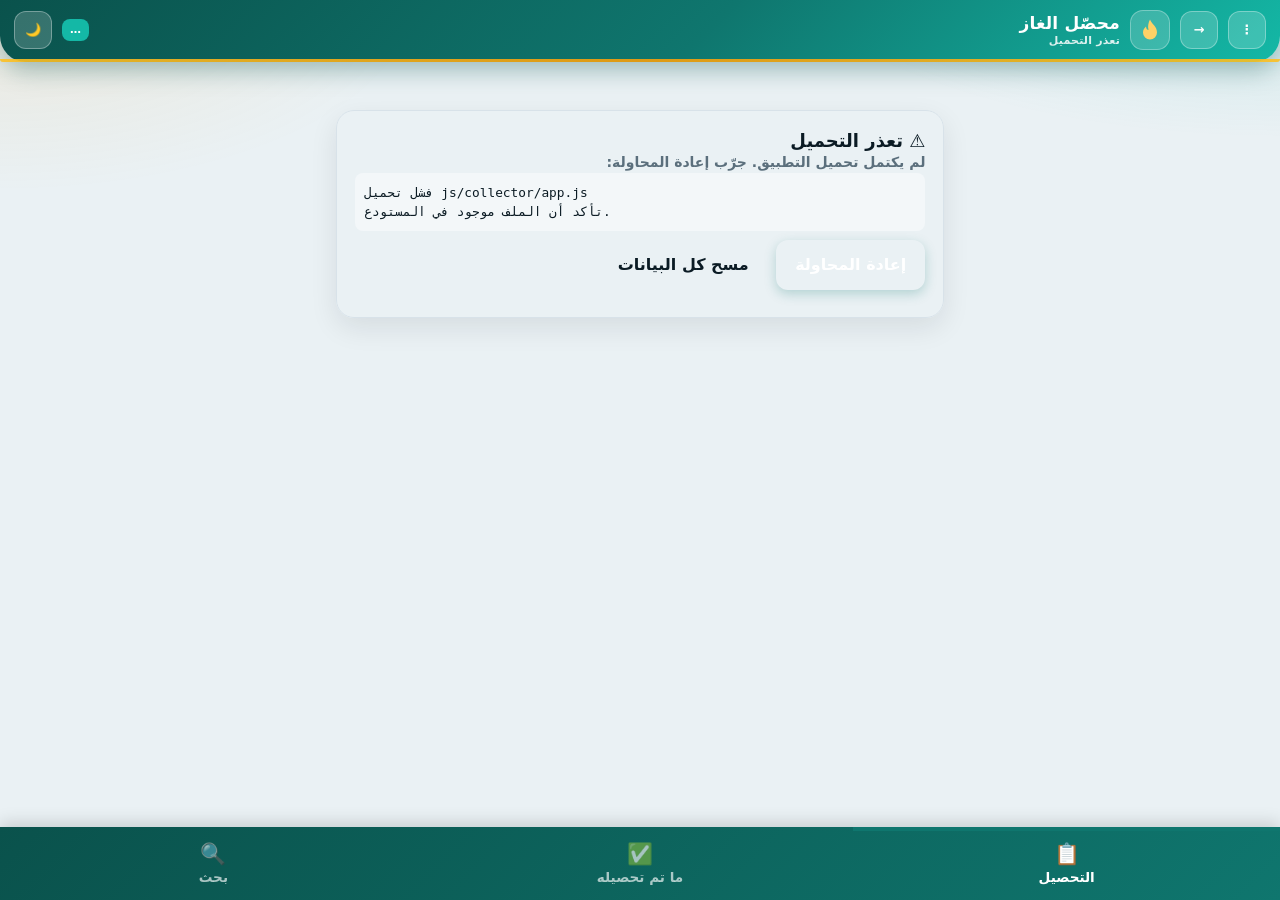
==== commit 622e67b3: "Add files via upload" ====
--- a/index.html
+++ b/index.html
@@ -16,7 +16,6 @@
 </head>
 <body>
 
-<!-- الهيدر -->
 <header class="top">
   <div class="hrow">
     <button id="menuBtn" class="chipb sq" aria-label="القائمة" hidden>⋮</button>
@@ -30,10 +29,8 @@
   </div>
 </header>
 
-<!-- القائمة المنسدلة -->
 <div id="menu" class="menu" hidden></div>
 
-<!-- شاشة القفل -->
 <main id="locked">
   <section class="card empty">
     <h2>🔒 التطبيق مقفل</h2>
@@ -46,7 +43,6 @@
   </section>
 </main>
 
-<!-- شاشة التشخيص -->
 <main id="diag">
   <section class="card">
     <h2>⚠️ تعذر التحميل</h2>
@@ -59,35 +55,24 @@
   </section>
 </main>
 
-<!-- شريط التحديث (كارت ملف جديد) -->
-<div id="upd" class="upd" hidden>
-  <span>📦 ملف جديد متاح</span>
-  <button class="btn sm" id="updBtn">حمّله</button>
-</div>
-
-<!-- التطبيق الرئيسي -->
 <main id="app" hidden>
   <section id="view"></section>
 </main>
 
-<!-- شريط التنقل السفلي -->
 <nav class="tabs" id="tabs" hidden>
   <button data-t="home" class="on"><span class="ico-emoji">📋</span>التحصيل</button>
   <button data-t="ledger"><span class="ico-emoji">✅</span>ما تم تحصيله</button>
   <button data-t="search"><span class="ico-emoji">🔍</span>بحث</button>
 </nav>
 
-<!-- التذييل -->
 <footer class="app-footer" id="footer" hidden>
   <span>تطوير: <b>شريف نشأت</b></span>
   <span> · </span>
   <span>الإصدار: <b>2.0.0</b></span>
 </footer>
 
-<!-- الإشعارات -->
 <div id="toast" role="status" aria-live="polite"></div>
 
-<!-- سكربت التشخيص المبكر -->
 <script>
 (function(){
   var diagEl = document.getElementById('diag');
